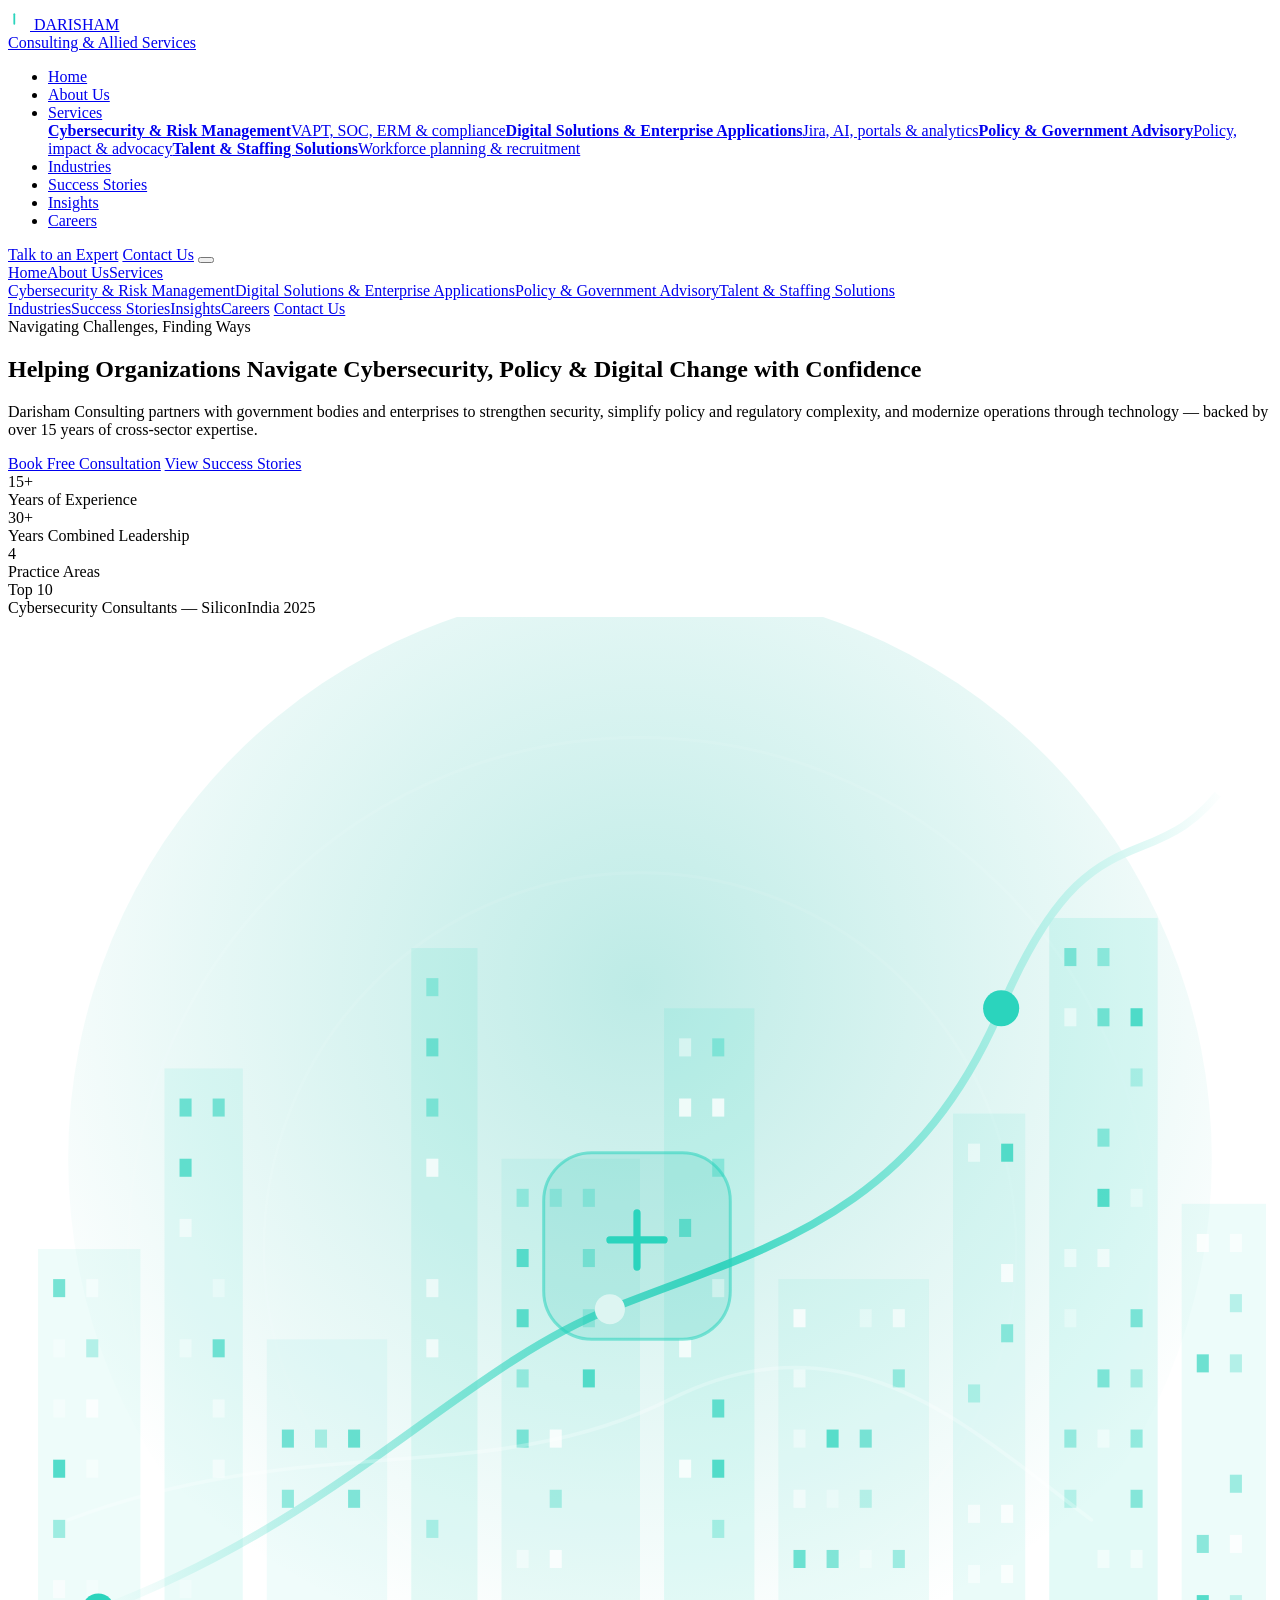
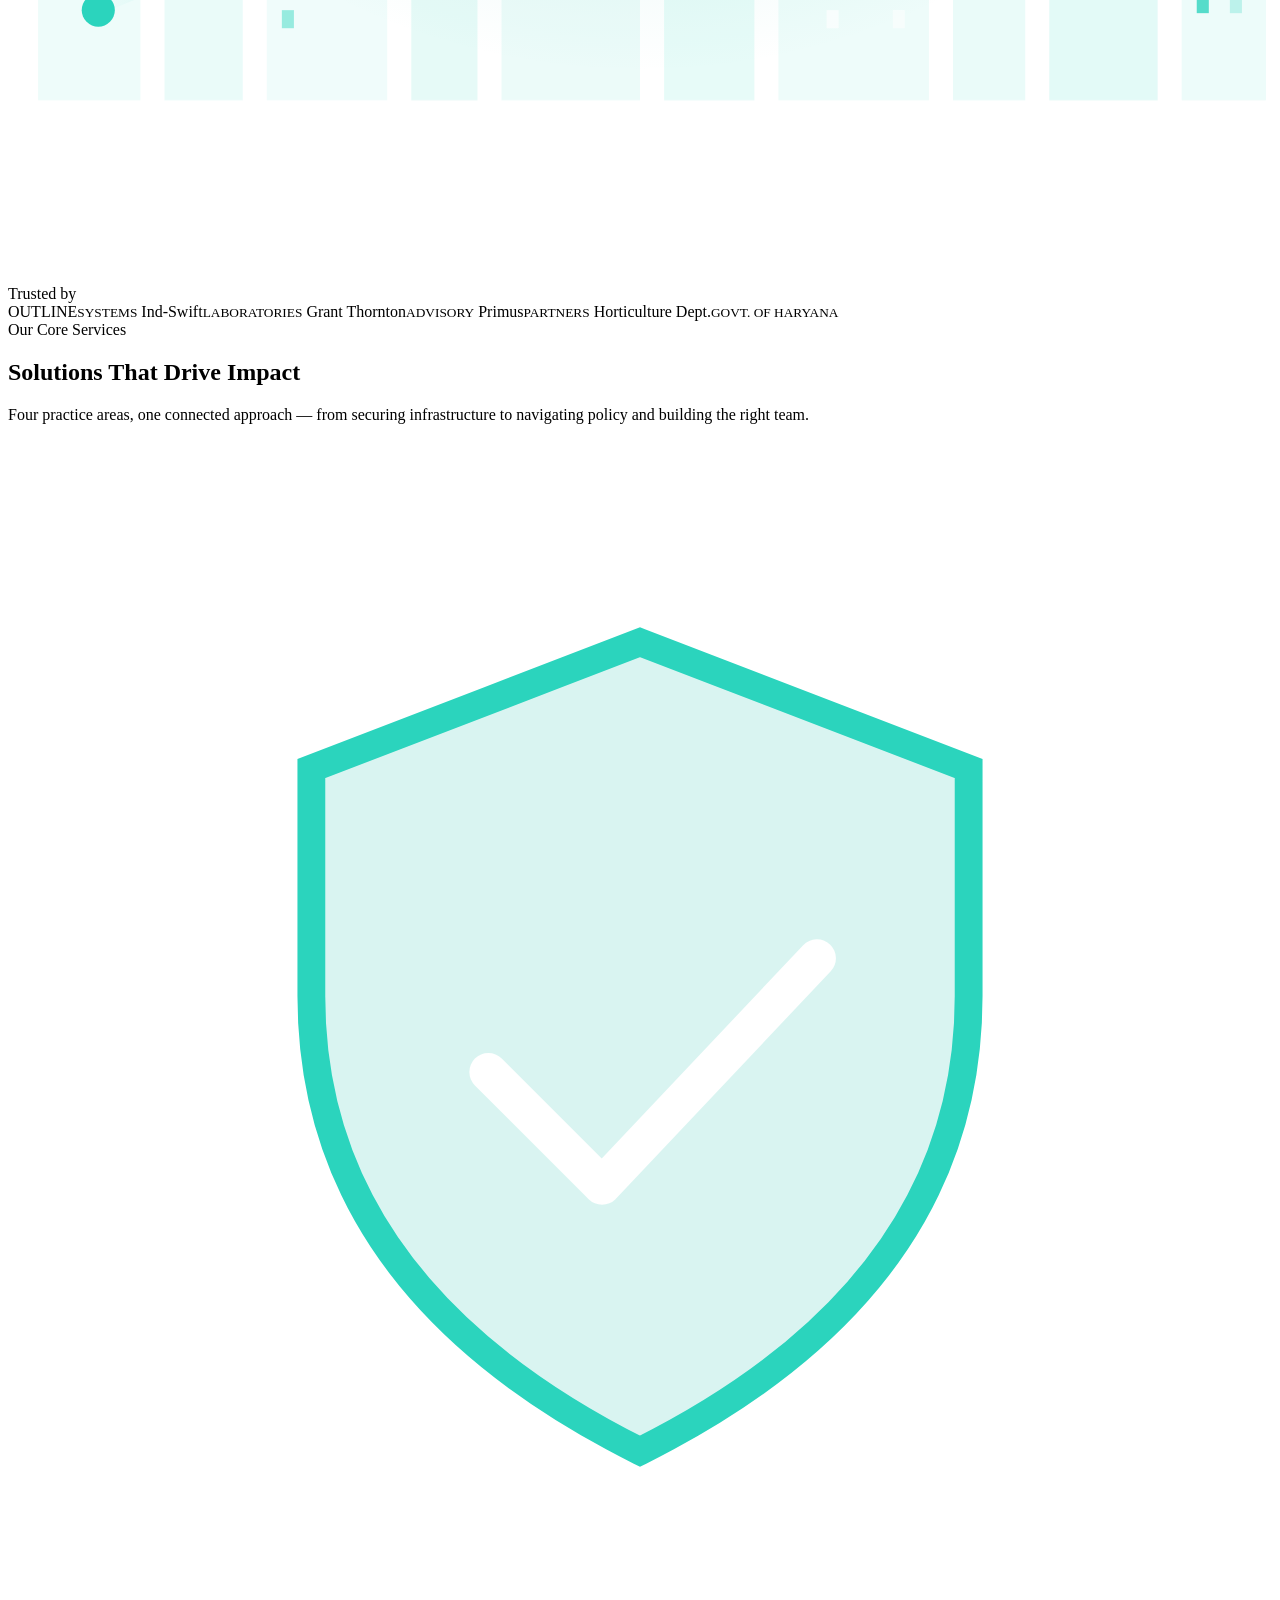
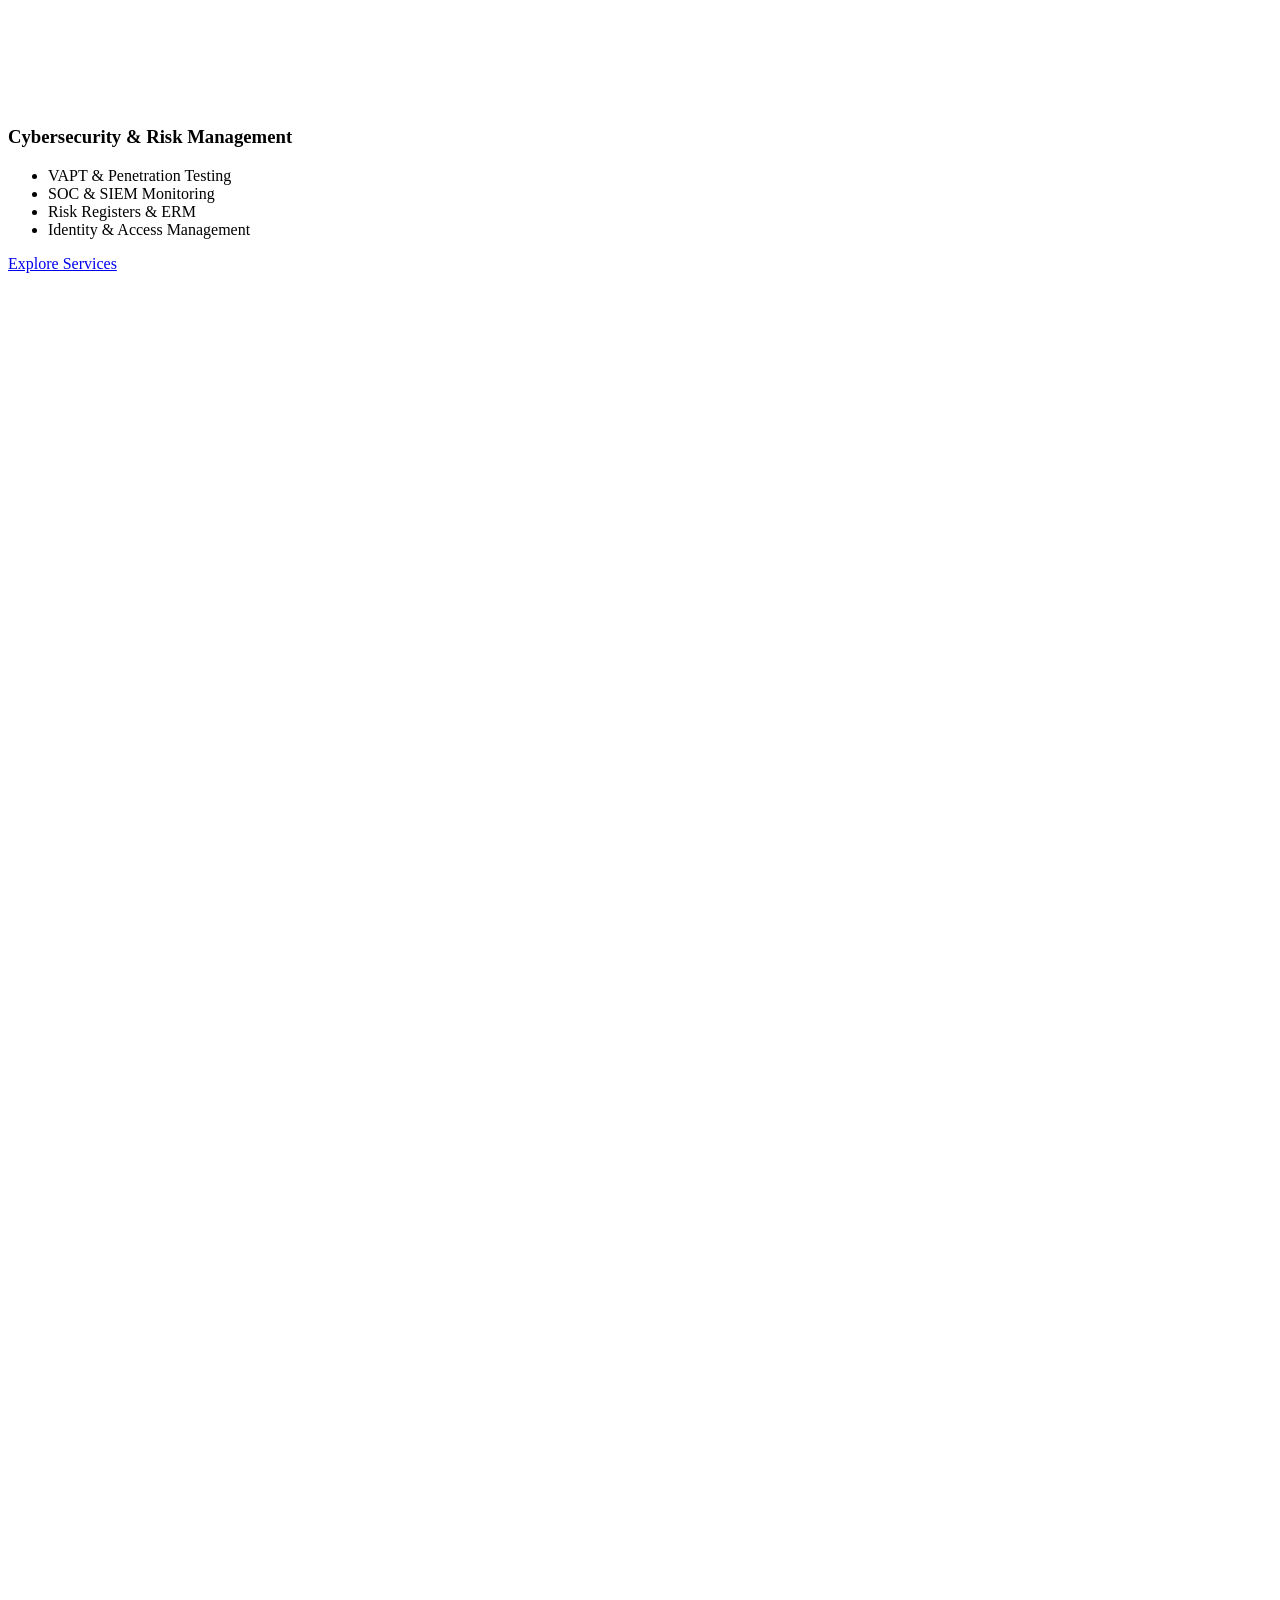
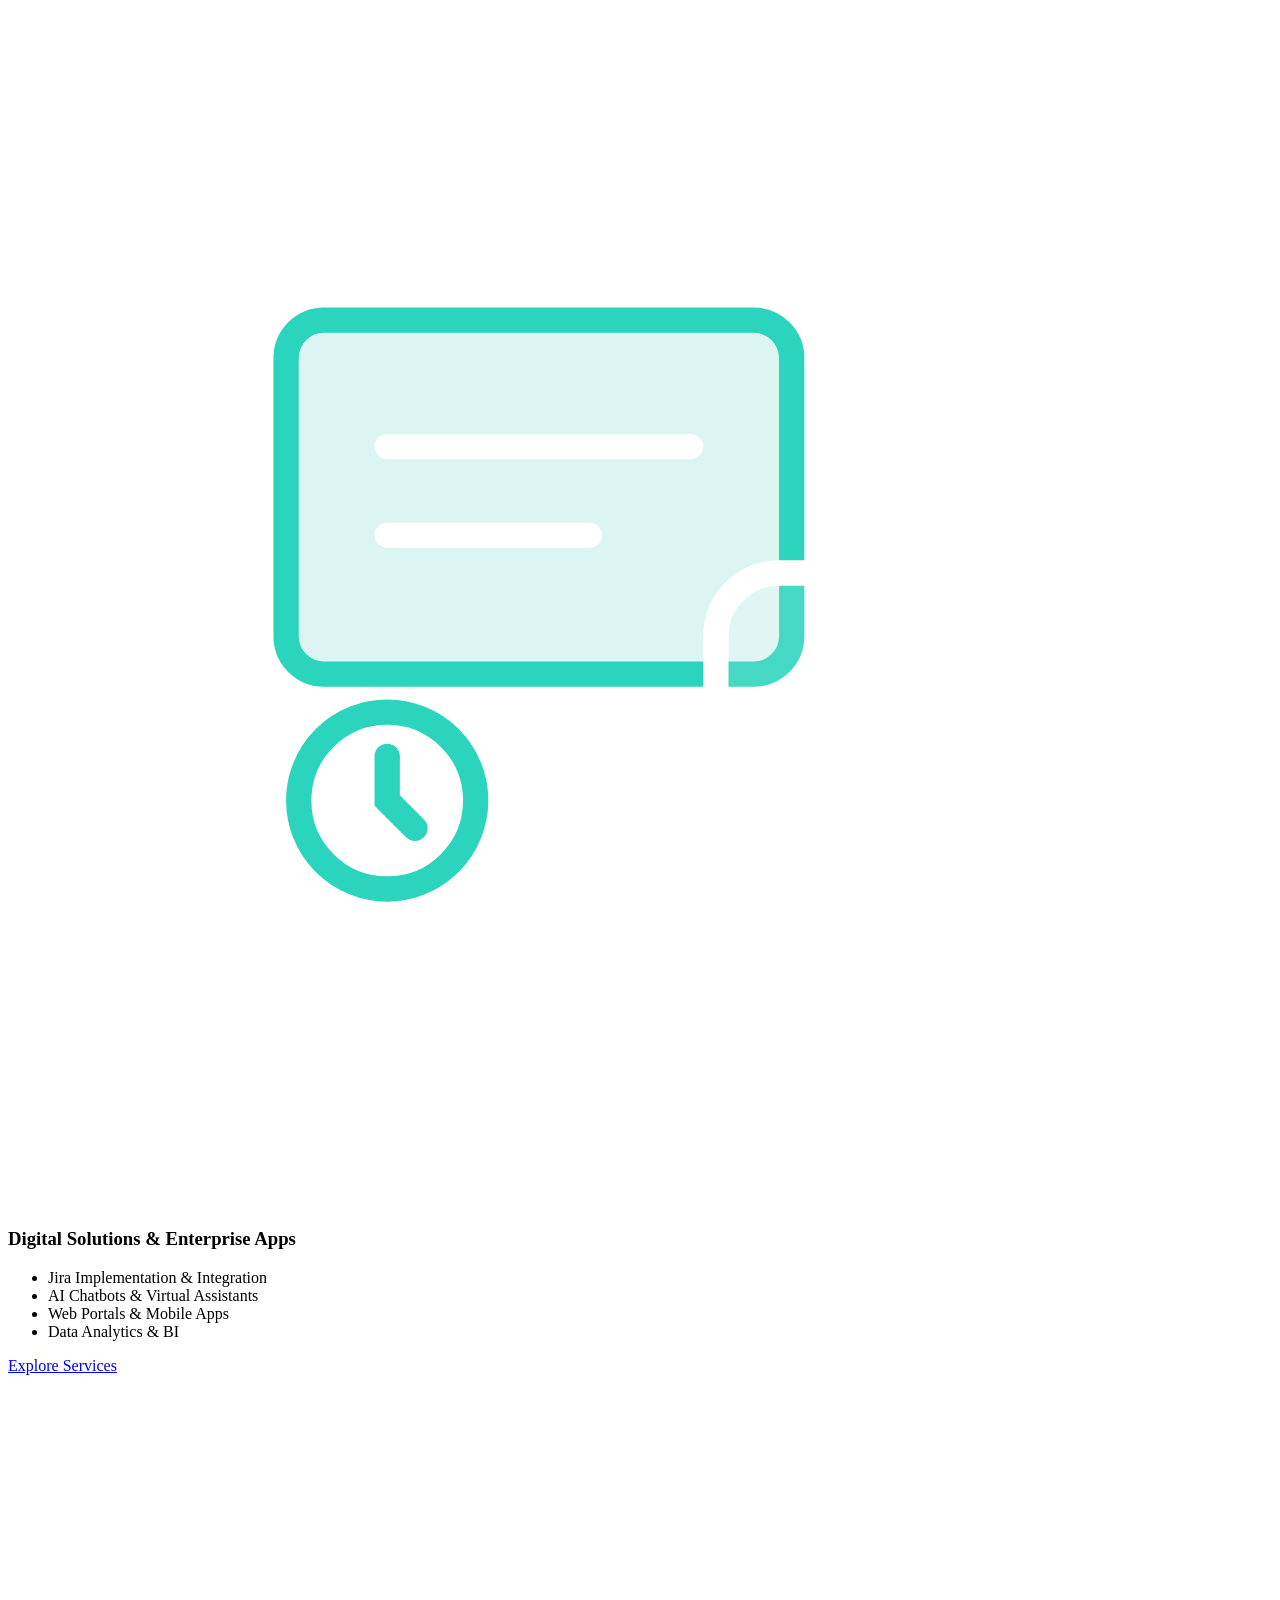
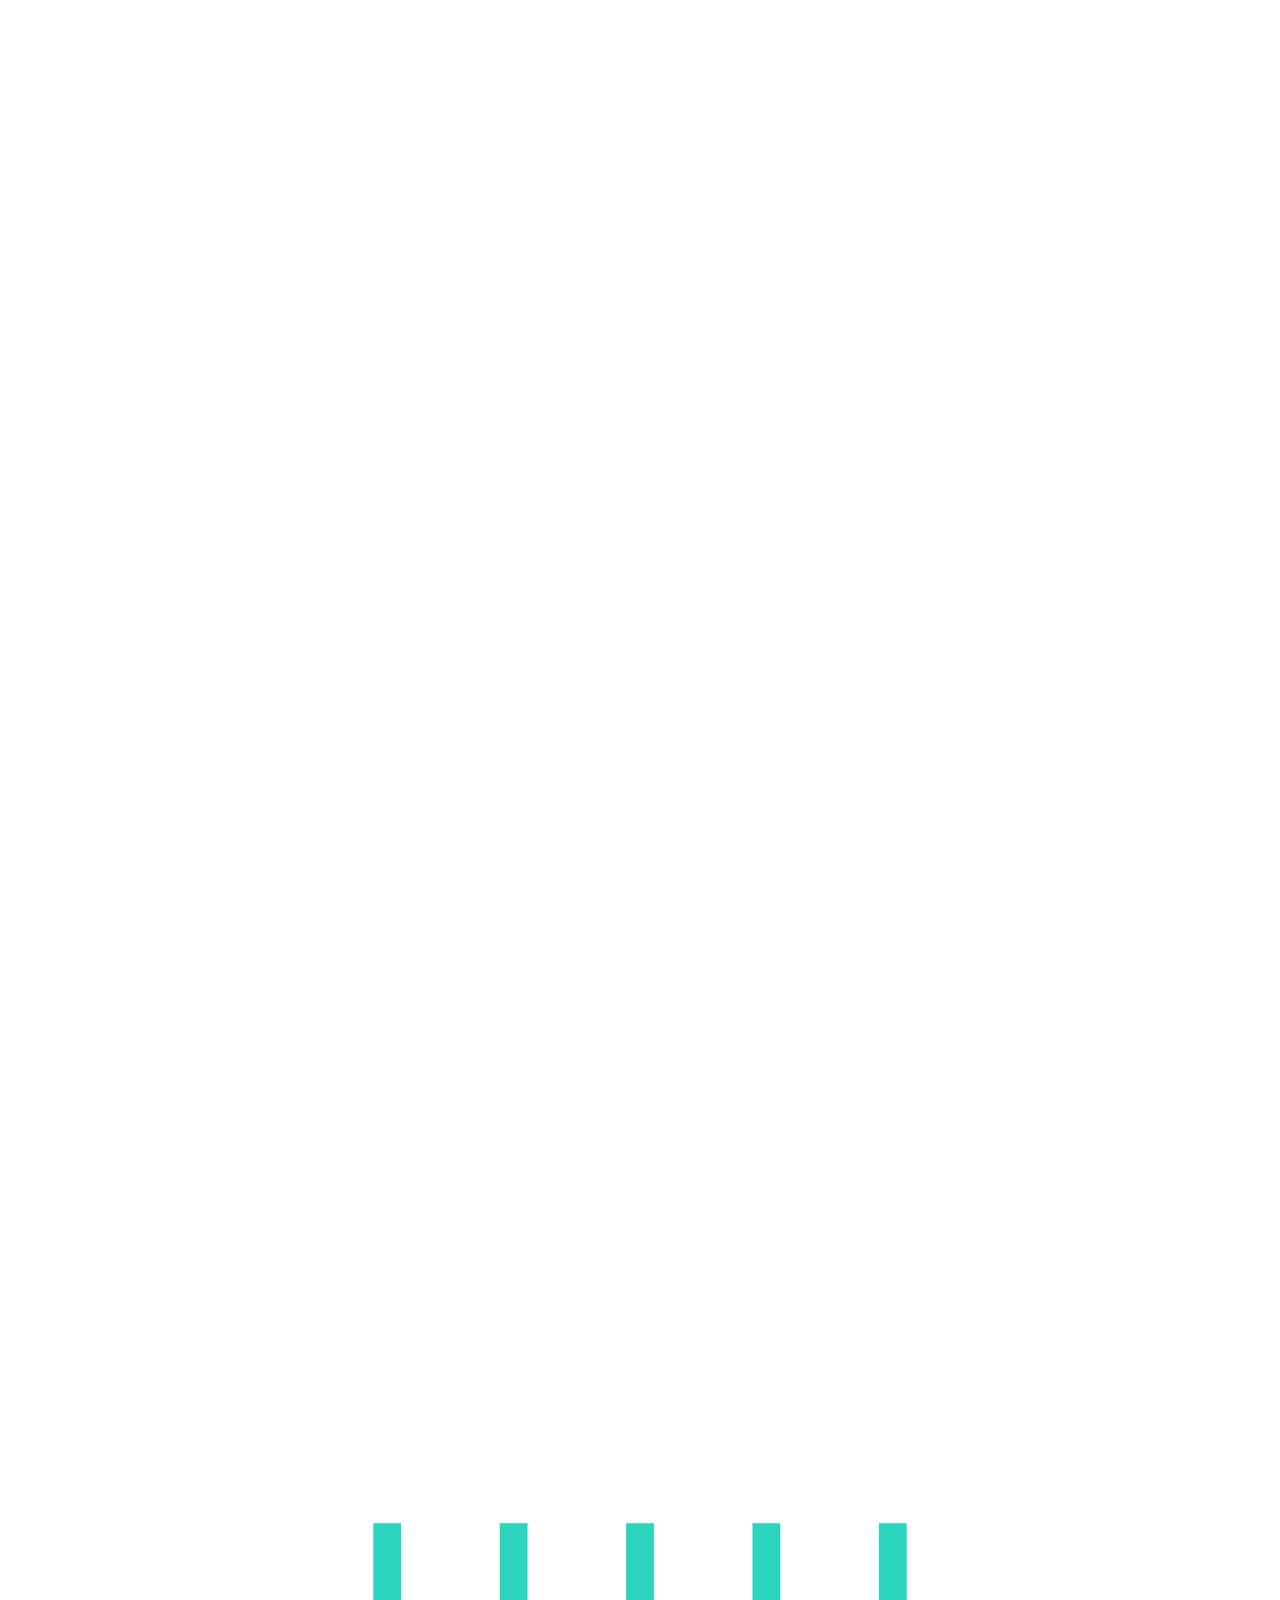
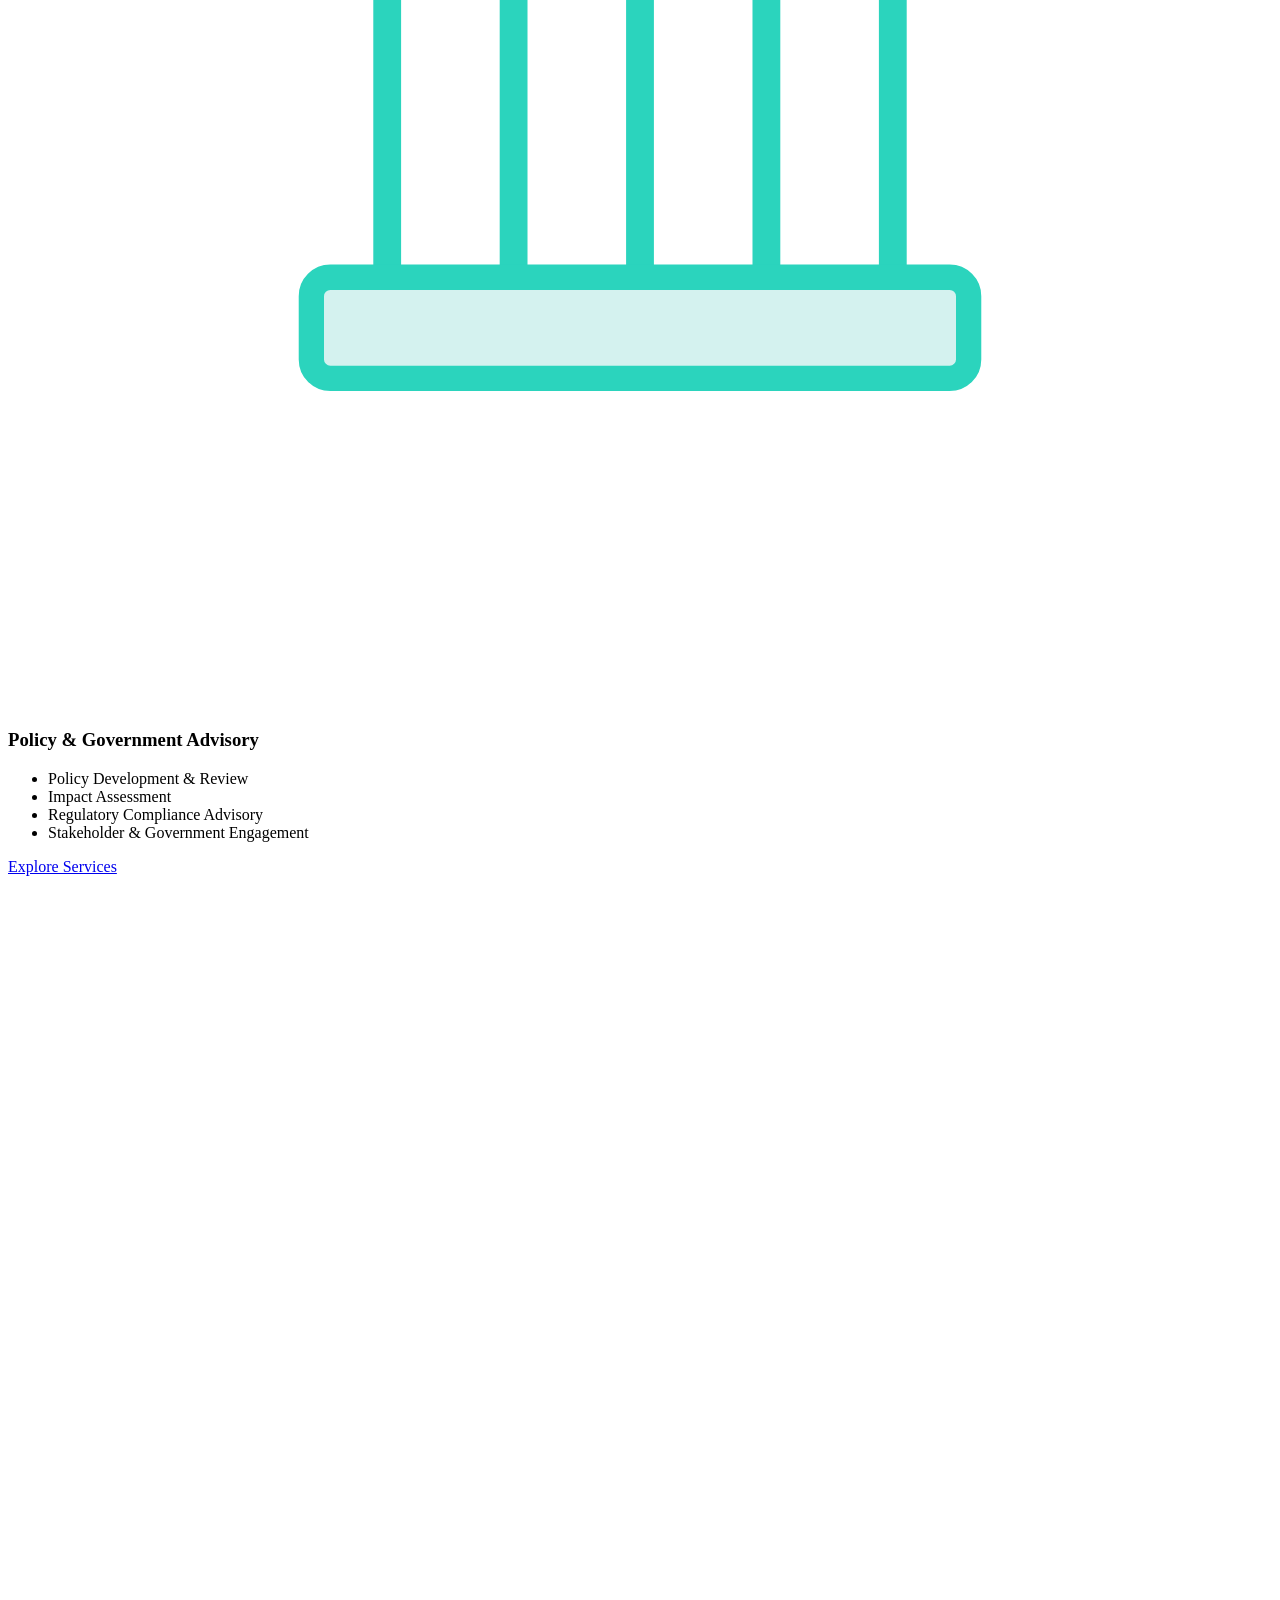
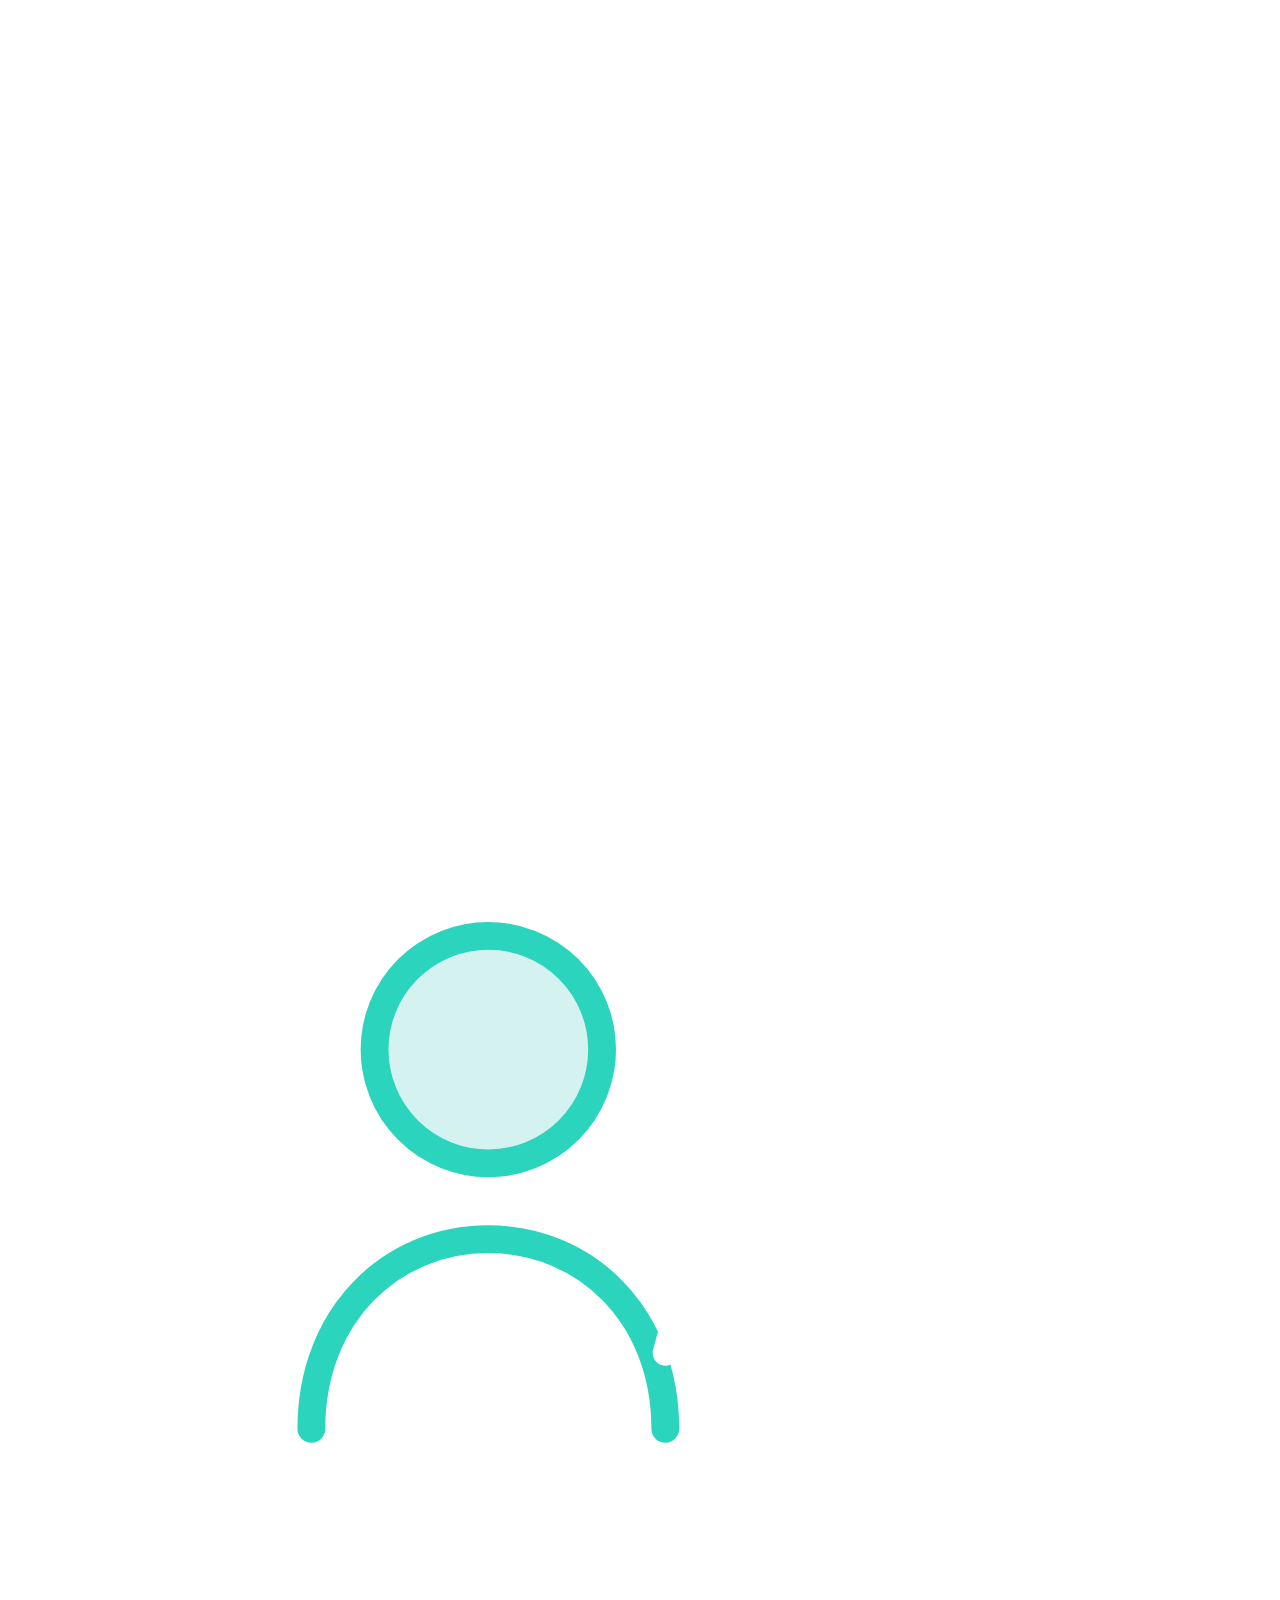
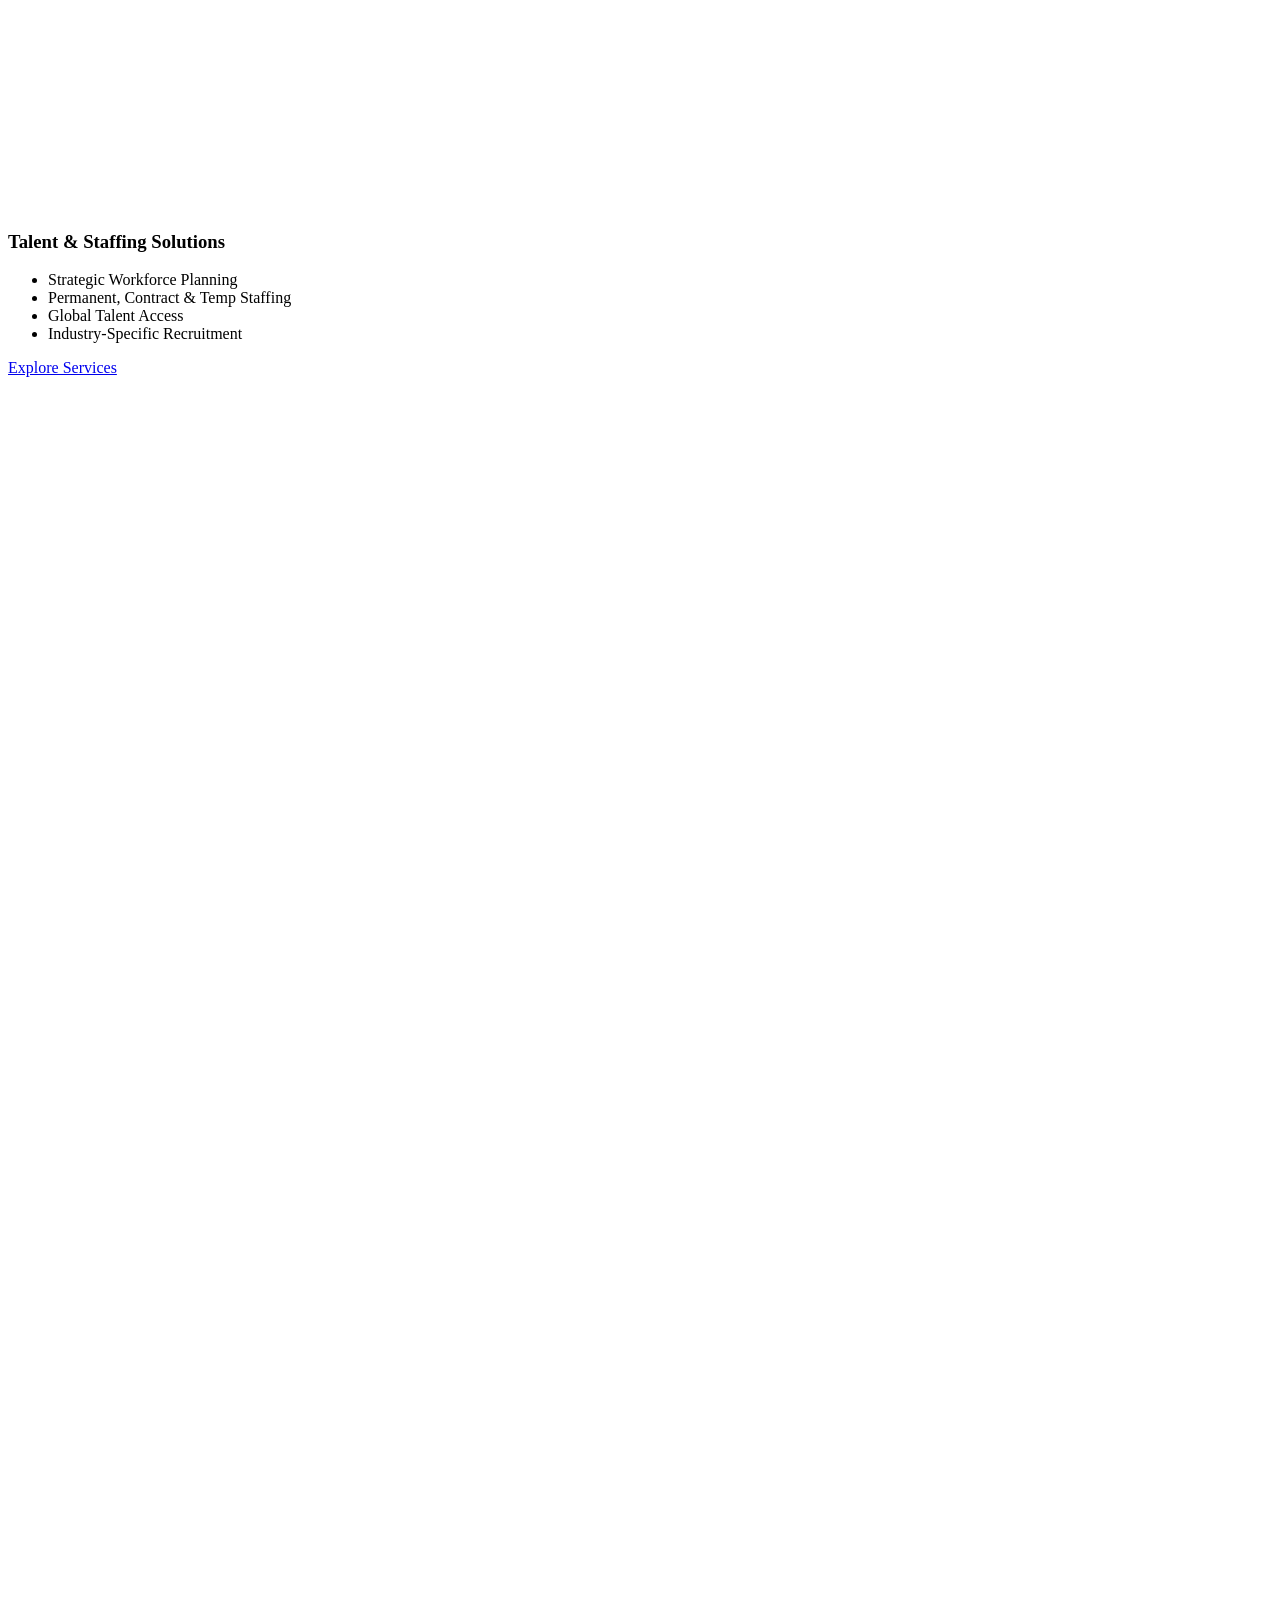
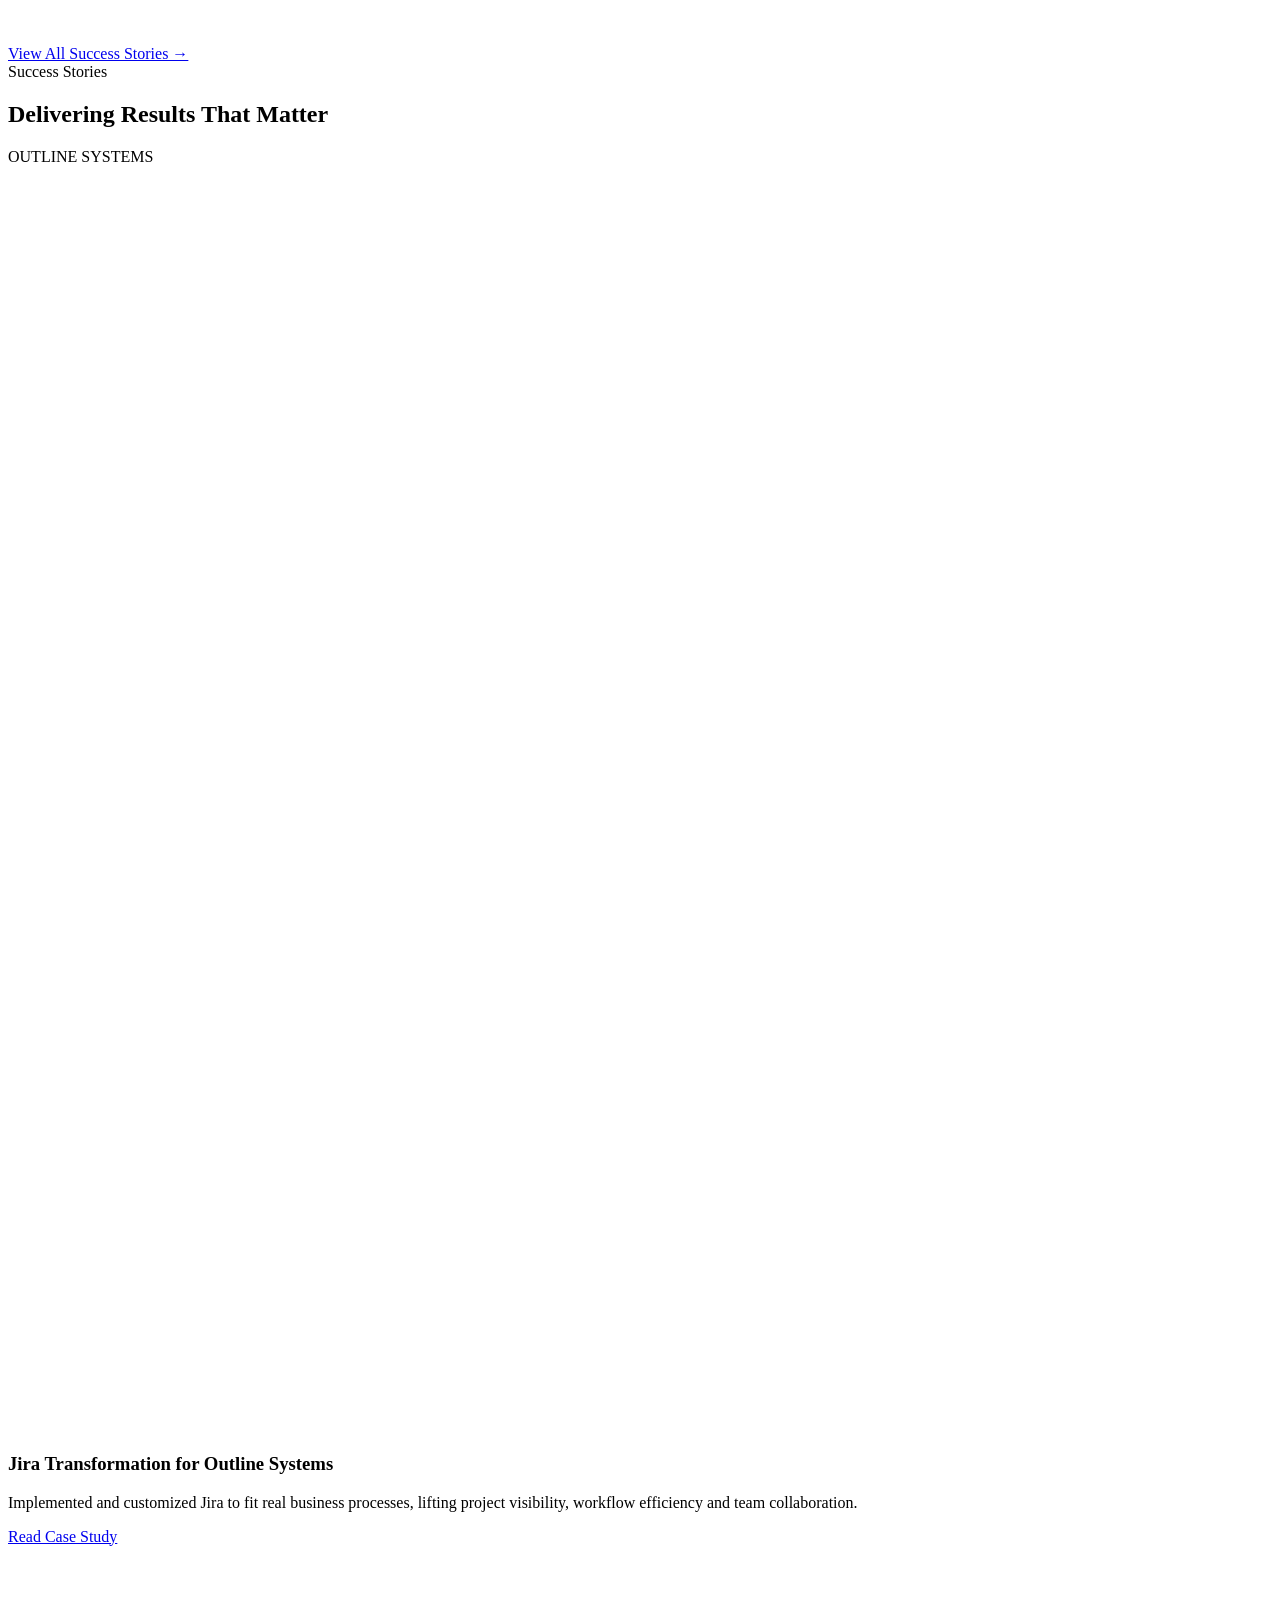
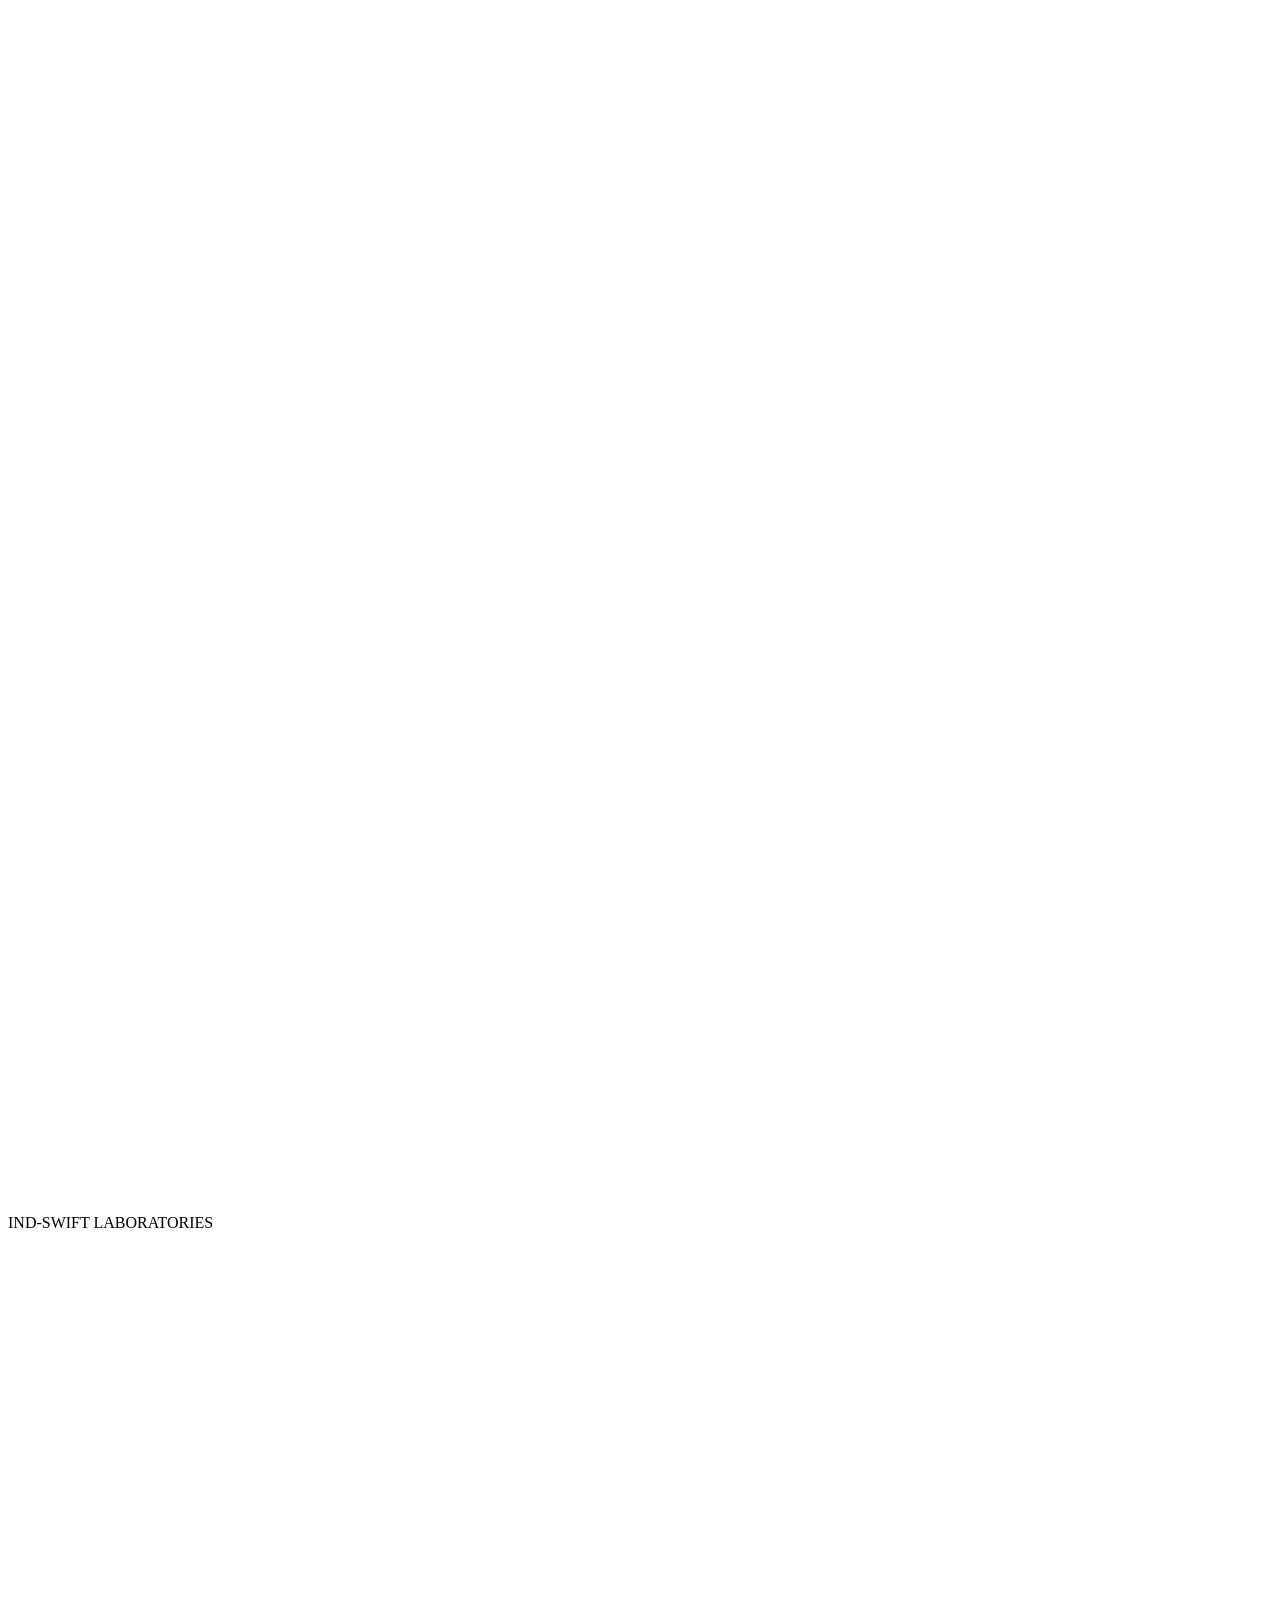
==== index.html @ d040e128 "Add files via upload" ====
<!DOCTYPE html>
<html lang="en">
<head>
<meta charset="UTF-8"/>
<meta name="viewport" content="width=device-width, initial-scale=1.0"/>
<title>Home | Darisham Consulting &amp; Allied Services</title>
<meta name="description" content="Darisham Consulting & Allied Services helps government and enterprise clients with cybersecurity, policy advisory, digital transformation and staffing solutions."/>
<link rel="preconnect" href="https://fonts.googleapis.com">
<link rel="preconnect" href="https://fonts.gstatic.com" crossorigin>
<link href="https://fonts.googleapis.com/css2?family=Space+Grotesk:wght@500;600;700&family=Inter:wght@400;500;600;700&family=IBM+Plex+Mono:wght@400;500&display=swap" rel="stylesheet">
<link rel="stylesheet" href="assets/style.css"/>

</head>
<body>
<header class="site-header">
  <div class="wrap header-row">
    <a href="index.html" class="brand">
      <span class="brand-mark"><svg width="22" height="22" viewBox="0 0 22 22" fill="none"><path d="M2 2h7.5C15 2 19 6.2 19 11s-4 9-9.5 9H2V2z" stroke="#ffffff" stroke-width="1.8"/><path d="M6.3 6.2v9.6" stroke="#2bd4bd" stroke-width="1.8" stroke-linecap="round"/></svg></span>
      <span class="brand-text">
        <span class="brand-name">DARISHAM</span><br/>
        <span class="brand-sub">Consulting &amp; Allied Services</span>
      </span>
    </a>
    <nav class="nav">
      <ul class="nav-list"><li class="active"><a href="index.html" class="nav-link">Home</a></li><li class=""><a href="about.html" class="nav-link">About Us</a></li><li class=""><a href="services.html" class="nav-link">Services<span class="caret"></span></a><div class="dropdown"><a href="services-cybersecurity-risk.html"><strong>Cybersecurity & Risk Management</strong><span>VAPT, SOC, ERM & compliance</span></a><a href="services-digital-solutions.html"><strong>Digital Solutions & Enterprise Applications</strong><span>Jira, AI, portals & analytics</span></a><a href="services-policy-government.html"><strong>Policy & Government Advisory</strong><span>Policy, impact & advocacy</span></a><a href="services-staffing.html"><strong>Talent & Staffing Solutions</strong><span>Workforce planning & recruitment</span></a></div></li><li class=""><a href="industries.html" class="nav-link">Industries</a></li><li class=""><a href="success-stories.html" class="nav-link">Success Stories</a></li><li class=""><a href="insights.html" class="nav-link">Insights</a></li><li class=""><a href="careers.html" class="nav-link">Careers</a></li></ul>
    </nav>
    <div class="header-cta">
      <a href="contact.html" class="btn btn-ghost btn-sm">Talk to an Expert</a>
      <a href="contact.html" class="btn btn-primary btn-sm">Contact Us</a>
      <button class="nav-toggle" aria-label="Open menu"><span></span><span></span><span></span></button>
    </div>
  </div>
</header>
<div class="mobile-nav">
  <a href="index.html">Home</a><a href="about.html">About Us</a><a href="services.html">Services</a><div class="sub"><a href="services-cybersecurity-risk.html">Cybersecurity & Risk Management</a><a href="services-digital-solutions.html">Digital Solutions & Enterprise Applications</a><a href="services-policy-government.html">Policy & Government Advisory</a><a href="services-staffing.html">Talent & Staffing Solutions</a></div><a href="industries.html">Industries</a><a href="success-stories.html">Success Stories</a><a href="insights.html">Insights</a><a href="careers.html">Careers</a>
  <a href="contact.html" class="btn btn-primary">Contact Us</a>
</div>
<section class="hero">
  <div class="wrap">
    <div>
      <div class="eyebrow on-dark">Navigating Challenges, Finding Ways</div>
      <h1>Helping Organizations Navigate <span class="accent">Cybersecurity, Policy &amp; Digital Change</span> with Confidence</h1>
      <p class="lead">Darisham Consulting partners with government bodies and enterprises to strengthen security, simplify policy and regulatory complexity, and modernize operations through technology &mdash; backed by over 15 years of cross-sector expertise.</p>
      <div class="hero-actions">
        <a href="contact.html" class="btn btn-primary">Book Free Consultation</a>
        <a href="success-stories.html" class="btn btn-ghost">View Success Stories</a>
      </div>
      <div class="hero-stats">
        <div class="hero-stat"><div class="num">15<span>+</span></div><div class="label">Years of Experience</div></div>
        <div class="hero-stat"><div class="num">30<span>+</span></div><div class="label">Years Combined Leadership</div></div>
        <div class="hero-stat"><div class="num">4</div><div class="label">Practice Areas</div></div>
        <div class="hero-stat"><div class="num">Top 10</div><div class="label">Cybersecurity Consultants &mdash; SiliconIndia 2025</div></div>
      </div>
    </div>
    <div class="hero-visual">
      <svg class="pathway-svg" viewBox="0 0 420 420" fill="none" xmlns="http://www.w3.org/2000/svg">
  <defs>
    <radialGradient id="heroGlow" cx="50%" cy="35%" r="60%">
      <stop offset="0%" stop-color="#14b8a6" stop-opacity="0.28"/>
      <stop offset="100%" stop-color="#14b8a6" stop-opacity="0"/>
    </radialGradient>
    <linearGradient id="trailGrad" x1="0" y1="0" x2="1" y2="0">
      <stop offset="0%" stop-color="#2bd4bd" stop-opacity="0"/>
      <stop offset="55%" stop-color="#2bd4bd" stop-opacity="0.9"/>
      <stop offset="100%" stop-color="#ffffff" stop-opacity="0.9"/>
    </linearGradient>
  </defs>
  <circle cx="210" cy="180" r="190" fill="url(#heroGlow)"/>
  <circle cx="210" cy="210" r="170" stroke="rgba(255,255,255,0.07)" stroke-width="1"/>
  <circle cx="210" cy="210" r="125" stroke="rgba(255,255,255,0.07)" stroke-width="1"/>
  <g><rect x="10" y="210" width="34" height="150" fill="rgba(43,212,189,0.55)" opacity="0.14"/><rect x="15" y="220" width="4" height="6" fill="#2bd4bd" opacity="0.61"/><rect x="26" y="220" width="4" height="6" fill="#ffffff" opacity="0.45"/><rect x="15" y="240" width="4" height="6" fill="#ffffff" opacity="0.27"/><rect x="26" y="240" width="4" height="6" fill="#2bd4bd" opacity="0.3"/><rect x="15" y="260" width="4" height="6" fill="#ffffff" opacity="0.32"/><rect x="26" y="260" width="4" height="6" fill="#ffffff" opacity="0.77"/><rect x="15" y="280" width="4" height="6" fill="#2bd4bd" opacity="0.79"/><rect x="26" y="280" width="4" height="6" fill="#ffffff" opacity="0.41"/><rect x="15" y="300" width="4" height="6" fill="#2bd4bd" opacity="0.42"/><rect x="15" y="320" width="4" height="6" fill="#ffffff" opacity="0.6"/><rect x="26" y="320" width="4" height="6" fill="#ffffff" opacity="0.28"/><rect x="52" y="150" width="26" height="210" fill="rgba(43,212,189,0.7)" opacity="0.14"/><rect x="57" y="160" width="4" height="6" fill="#2bd4bd" opacity="0.62"/><rect x="68" y="160" width="4" height="6" fill="#2bd4bd" opacity="0.57"/><rect x="57" y="180" width="4" height="6" fill="#2bd4bd" opacity="0.69"/><rect x="57" y="200" width="4" height="6" fill="#ffffff" opacity="0.54"/><rect x="68" y="220" width="4" height="6" fill="#ffffff" opacity="0.31"/><rect x="57" y="240" width="4" height="6" fill="#ffffff" opacity="0.33"/><rect x="68" y="240" width="4" height="6" fill="#2bd4bd" opacity="0.62"/><rect x="68" y="260" width="4" height="6" fill="#ffffff" opacity="0.42"/><rect x="68" y="280" width="4" height="6" fill="#ffffff" opacity="0.5"/><rect x="57" y="320" width="4" height="6" fill="#ffffff" opacity="0.28"/><rect x="86" y="240" width="40" height="120" fill="rgba(43,212,189,0.5)" opacity="0.14"/><rect x="91" y="270" width="4" height="6" fill="#2bd4bd" opacity="0.62"/><rect x="102" y="270" width="4" height="6" fill="#2bd4bd" opacity="0.34"/><rect x="113" y="270" width="4" height="6" fill="#2bd4bd" opacity="0.67"/><rect x="91" y="290" width="4" height="6" fill="#2bd4bd" opacity="0.47"/><rect x="113" y="290" width="4" height="6" fill="#2bd4bd" opacity="0.55"/><rect x="91" y="330" width="4" height="6" fill="#2bd4bd" opacity="0.45"/><rect x="134" y="110" width="22" height="250" fill="rgba(43,212,189,0.85)" opacity="0.14"/><rect x="139" y="120" width="4" height="6" fill="#2bd4bd" opacity="0.38"/><rect x="139" y="140" width="4" height="6" fill="#2bd4bd" opacity="0.57"/><rect x="139" y="160" width="4" height="6" fill="#2bd4bd" opacity="0.48"/><rect x="139" y="180" width="4" height="6" fill="#ffffff" opacity="0.77"/><rect x="139" y="220" width="4" height="6" fill="#ffffff" opacity="0.62"/><rect x="139" y="240" width="4" height="6" fill="#ffffff" opacity="0.68"/><rect x="139" y="300" width="4" height="6" fill="#2bd4bd" opacity="0.31"/><rect x="164" y="180" width="46" height="180" fill="rgba(43,212,189,0.65)" opacity="0.14"/><rect x="169" y="190" width="4" height="6" fill="#2bd4bd" opacity="0.36"/><rect x="180" y="190" width="4" height="6" fill="#2bd4bd" opacity="0.28"/><rect x="191" y="190" width="4" height="6" fill="#2bd4bd" opacity="0.31"/><rect x="169" y="210" width="4" height="6" fill="#2bd4bd" opacity="0.73"/><rect x="191" y="210" width="4" height="6" fill="#2bd4bd" opacity="0.44"/><rect x="169" y="230" width="4" height="6" fill="#2bd4bd" opacity="0.72"/><rect x="191" y="230" width="4" height="6" fill="#2bd4bd" opacity="0.3"/><rect x="169" y="250" width="4" height="6" fill="#2bd4bd" opacity="0.4"/><rect x="191" y="250" width="4" height="6" fill="#2bd4bd" opacity="0.77"/><rect x="169" y="270" width="4" height="6" fill="#2bd4bd" opacity="0.55"/><rect x="180" y="270" width="4" height="6" fill="#ffffff" opacity="0.79"/><rect x="180" y="290" width="4" height="6" fill="#2bd4bd" opacity="0.34"/><rect x="169" y="310" width="4" height="6" fill="#ffffff" opacity="0.43"/><rect x="180" y="310" width="4" height="6" fill="#ffffff" opacity="0.79"/><rect x="218" y="130" width="30" height="230" fill="rgba(43,212,189,0.78)" opacity="0.14"/><rect x="223" y="140" width="4" height="6" fill="#ffffff" opacity="0.45"/><rect x="234" y="140" width="4" height="6" fill="#2bd4bd" opacity="0.4"/><rect x="223" y="160" width="4" height="6" fill="#ffffff" opacity="0.78"/><rect x="234" y="160" width="4" height="6" fill="#ffffff" opacity="0.79"/><rect x="234" y="180" width="4" height="6" fill="#2bd4bd" opacity="0.37"/><rect x="223" y="200" width="4" height="6" fill="#2bd4bd" opacity="0.59"/><rect x="234" y="220" width="4" height="6" fill="#ffffff" opacity="0.69"/><rect x="223" y="240" width="4" height="6" fill="#ffffff" opacity="0.75"/><rect x="234" y="260" width="4" height="6" fill="#2bd4bd" opacity="0.68"/><rect x="223" y="280" width="4" height="6" fill="#ffffff" opacity="0.78"/><rect x="234" y="280" width="4" height="6" fill="#2bd4bd" opacity="0.77"/><rect x="234" y="300" width="4" height="6" fill="#2bd4bd" opacity="0.33"/><rect x="256" y="220" width="50" height="140" fill="rgba(43,212,189,0.55)" opacity="0.14"/><rect x="261" y="230" width="4" height="6" fill="#ffffff" opacity="0.79"/><rect x="283" y="230" width="4" height="6" fill="#ffffff" opacity="0.32"/><rect x="294" y="230" width="4" height="6" fill="#ffffff" opacity="0.61"/><rect x="261" y="250" width="4" height="6" fill="#ffffff" opacity="0.49"/><rect x="294" y="250" width="4" height="6" fill="#2bd4bd" opacity="0.41"/><rect x="261" y="270" width="4" height="6" fill="#ffffff" opacity="0.39"/><rect x="272" y="270" width="4" height="6" fill="#2bd4bd" opacity="0.75"/><rect x="283" y="270" width="4" height="6" fill="#2bd4bd" opacity="0.57"/><rect x="261" y="290" width="4" height="6" fill="#ffffff" opacity="0.53"/><rect x="272" y="290" width="4" height="6" fill="#ffffff" opacity="0.26"/><rect x="283" y="290" width="4" height="6" fill="#2bd4bd" opacity="0.25"/><rect x="261" y="310" width="4" height="6" fill="#2bd4bd" opacity="0.65"/><rect x="272" y="310" width="4" height="6" fill="#2bd4bd" opacity="0.54"/><rect x="283" y="310" width="4" height="6" fill="#ffffff" opacity="0.31"/><rect x="294" y="310" width="4" height="6" fill="#2bd4bd" opacity="0.4"/><rect x="272" y="330" width="4" height="6" fill="#ffffff" opacity="0.67"/><rect x="294" y="330" width="4" height="6" fill="#ffffff" opacity="0.53"/><rect x="314" y="165" width="24" height="195" fill="rgba(43,212,189,0.7)" opacity="0.14"/><rect x="319" y="175" width="4" height="6" fill="#ffffff" opacity="0.5"/><rect x="330" y="175" width="4" height="6" fill="#2bd4bd" opacity="0.77"/><rect x="330" y="215" width="4" height="6" fill="#ffffff" opacity="0.77"/><rect x="330" y="235" width="4" height="6" fill="#2bd4bd" opacity="0.49"/><rect x="319" y="255" width="4" height="6" fill="#2bd4bd" opacity="0.29"/><rect x="319" y="295" width="4" height="6" fill="#ffffff" opacity="0.61"/><rect x="330" y="295" width="4" height="6" fill="#ffffff" opacity="0.78"/><rect x="319" y="315" width="4" height="6" fill="#ffffff" opacity="0.47"/><rect x="330" y="315" width="4" height="6" fill="#ffffff" opacity="0.71"/><rect x="346" y="100" width="36" height="260" fill="rgba(43,212,189,0.92)" opacity="0.14"/><rect x="351" y="110" width="4" height="6" fill="#2bd4bd" opacity="0.53"/><rect x="362" y="110" width="4" height="6" fill="#2bd4bd" opacity="0.43"/><rect x="351" y="130" width="4" height="6" fill="#ffffff" opacity="0.49"/><rect x="362" y="130" width="4" height="6" fill="#2bd4bd" opacity="0.59"/><rect x="373" y="130" width="4" height="6" fill="#2bd4bd" opacity="0.79"/><rect x="373" y="150" width="4" height="6" fill="#2bd4bd" opacity="0.27"/><rect x="362" y="170" width="4" height="6" fill="#2bd4bd" opacity="0.48"/><rect x="362" y="190" width="4" height="6" fill="#2bd4bd" opacity="0.76"/><rect x="373" y="190" width="4" height="6" fill="#ffffff" opacity="0.3"/><rect x="351" y="210" width="4" height="6" fill="#ffffff" opacity="0.48"/><rect x="362" y="210" width="4" height="6" fill="#ffffff" opacity="0.6"/><rect x="351" y="230" width="4" height="6" fill="#ffffff" opacity="0.29"/><rect x="373" y="230" width="4" height="6" fill="#2bd4bd" opacity="0.55"/><rect x="362" y="250" width="4" height="6" fill="#2bd4bd" opacity="0.54"/><rect x="373" y="250" width="4" height="6" fill="#2bd4bd" opacity="0.34"/><rect x="351" y="270" width="4" height="6" fill="#2bd4bd" opacity="0.42"/><rect x="362" y="270" width="4" height="6" fill="#ffffff" opacity="0.41"/><rect x="373" y="270" width="4" height="6" fill="#2bd4bd" opacity="0.44"/><rect x="351" y="290" width="4" height="6" fill="#2bd4bd" opacity="0.26"/><rect x="373" y="290" width="4" height="6" fill="#2bd4bd" opacity="0.51"/><rect x="362" y="310" width="4" height="6" fill="#ffffff" opacity="0.49"/><rect x="373" y="310" width="4" height="6" fill="#ffffff" opacity="0.47"/><rect x="390" y="195" width="28" height="165" fill="rgba(43,212,189,0.6)" opacity="0.14"/><rect x="395" y="205" width="4" height="6" fill="#ffffff" opacity="0.79"/><rect x="406" y="205" width="4" height="6" fill="#ffffff" opacity="0.64"/><rect x="406" y="225" width="4" height="6" fill="#2bd4bd" opacity="0.28"/><rect x="395" y="245" width="4" height="6" fill="#2bd4bd" opacity="0.66"/><rect x="406" y="245" width="4" height="6" fill="#2bd4bd" opacity="0.3"/><rect x="406" y="285" width="4" height="6" fill="#2bd4bd" opacity="0.41"/><rect x="395" y="305" width="4" height="6" fill="#2bd4bd" opacity="0.5"/><rect x="406" y="305" width="4" height="6" fill="#ffffff" opacity="0.78"/><rect x="395" y="325" width="4" height="6" fill="#2bd4bd" opacity="0.78"/><rect x="406" y="325" width="4" height="6" fill="#2bd4bd" opacity="0.25"/></g>
  <path d="M0 360h420" stroke="rgba(255,255,255,0.08)"/>
  <path d="M30 330 C 110 300, 150 250, 200 230 S 300 200, 330 130 S 380 90, 405 55" stroke="url(#trailGrad)" stroke-width="2.6" stroke-linecap="round" fill="none"/>
  <path d="M20 300 C 100 270, 160 290, 220 260 S 320 270, 360 300" stroke="#ffffff" stroke-width="1.2" stroke-linecap="round" fill="none" opacity="0.25"/>
  <circle cx="30" cy="330" r="5.5" fill="#2bd4bd"/>
  <circle cx="200" cy="230" r="5" fill="#ffffff"/>
  <circle cx="330" cy="130" r="6" fill="#2bd4bd"/>
  <circle cx="405" cy="55" r="5" fill="#ffffff"/>
  <rect x="178" y="178" width="62" height="62" rx="16" fill="rgba(20,184,166,0.14)" stroke="rgba(43,212,189,0.55)"/>
  <path d="M209 198v18M200 207h18" stroke="#2bd4bd" stroke-width="2.4" stroke-linecap="round"/>
</svg>
    </div>
  </div>
</section>
<div class="trust">
  <div class="wrap">
    <span class="trust-label">Trusted by</span>
    <div class="trust-logos">
      <span class="logo-chip">OUTLINE<small>SYSTEMS</small></span>
      <span class="logo-chip">Ind-Swift<small>LABORATORIES</small></span>
      <span class="logo-chip">Grant Thornton<small>ADVISORY</small></span>
      <span class="logo-chip">Primus<small>PARTNERS</small></span>
      <span class="logo-chip">Horticulture Dept.<small>GOVT. OF HARYANA</small></span>
    </div>
  </div>
</div><section class="section">
  <div class="wrap">
    <div class="section-head reveal">
      <div class="eyebrow">Our Core Services</div>
      <h2>Solutions That Drive Impact</h2>
      <p>Four practice areas, one connected approach &mdash; from securing infrastructure to navigating policy and building the right team.</p>
    </div>
    <div class="svc-grid">
      <div class="svc-card reveal">
        <div class="card-visual cv-cyber"><svg viewBox="0 0 100 100" fill="none" xmlns="http://www.w3.org/2000/svg">
      <circle cx="50" cy="50" r="42" stroke="rgba(255,255,255,0.15)"/>
      <path d="M50 16l26 10v18c0 18-12 29-26 36-14-7-26-18-26-36V26l26-10z" fill="rgba(20,184,166,0.16)" stroke="#2bd4bd" stroke-width="2.2"/>
      <path d="M38 50l9 9 17-18" stroke="#ffffff" stroke-width="3" stroke-linecap="round" stroke-linejoin="round"/>
    </svg></div>
        <div class="card-body">
        <h3>Cybersecurity &amp; Risk Management</h3>
        <ul>
          <li>VAPT &amp; Penetration Testing</li>
          <li>SOC &amp; SIEM Monitoring</li>
          <li>Risk Registers &amp; ERM</li>
          <li>Identity &amp; Access Management</li>
        </ul>
        <a href="services-cybersecurity-risk.html" class="svc-link">Explore Services <svg viewBox="0 0 24 24" fill="none" stroke-width="2.4" stroke-linecap="round" stroke-linejoin="round"><line x1="4" y1="12" x2="20" y2="12"/><polyline points="13 5 20 12 13 19"/></svg></a>
        </div>
      </div>
      <div class="svc-card reveal">
        <div class="card-visual cv-digital"><svg viewBox="0 0 100 100" fill="none" xmlns="http://www.w3.org/2000/svg">
      <circle cx="50" cy="50" r="42" stroke="rgba(255,255,255,0.15)"/>
      <rect x="22" y="30" width="40" height="28" rx="3" fill="rgba(20,184,166,0.14)" stroke="#2bd4bd" stroke-width="2"/>
      <path d="M30 40h24M30 47h16" stroke="#ffffff" stroke-width="2" stroke-linecap="round"/>
      <rect x="56" y="50" width="22" height="22" rx="5" fill="rgba(255,255,255,0.12)" stroke="#ffffff" stroke-width="2"/>
      <circle cx="63" cy="59" r="1.6" fill="#ffffff"/><circle cx="71" cy="59" r="1.6" fill="#ffffff"/>
      <path d="M64 65h6" stroke="#ffffff" stroke-width="2" stroke-linecap="round"/>
      <circle cx="30" cy="68" r="7" fill="none" stroke="#2bd4bd" stroke-width="2"/>
      <path d="M30 64.5v3.5l2.2 2.2" stroke="#2bd4bd" stroke-width="2" stroke-linecap="round"/>
    </svg></div>
        <div class="card-body">
        <h3>Digital Solutions &amp; Enterprise Apps</h3>
        <ul>
          <li>Jira Implementation &amp; Integration</li>
          <li>AI Chatbots &amp; Virtual Assistants</li>
          <li>Web Portals &amp; Mobile Apps</li>
          <li>Data Analytics &amp; BI</li>
        </ul>
        <a href="services-digital-solutions.html" class="svc-link">Explore Services <svg viewBox="0 0 24 24" fill="none" stroke-width="2.4" stroke-linecap="round" stroke-linejoin="round"><line x1="4" y1="12" x2="20" y2="12"/><polyline points="13 5 20 12 13 19"/></svg></a>
        </div>
      </div>
      <div class="svc-card reveal">
        <div class="card-visual cv-policy"><svg viewBox="0 0 100 100" fill="none" xmlns="http://www.w3.org/2000/svg">
      <circle cx="50" cy="50" r="42" stroke="rgba(255,255,255,0.15)"/>
      <path d="M50 20l24 14H26l24-14z" fill="rgba(255,255,255,0.14)" stroke="#ffffff" stroke-width="2" stroke-linejoin="round"/>
      <path d="M30 38v28M40 38v28M50 38v28M60 38v28M70 38v28" stroke="#2bd4bd" stroke-width="2.2"/>
      <rect x="24" y="66" width="52" height="8" rx="1.5" fill="rgba(20,184,166,0.18)" stroke="#2bd4bd" stroke-width="2"/>
    </svg></div>
        <div class="card-body">
        <h3>Policy &amp; Government Advisory</h3>
        <ul>
          <li>Policy Development &amp; Review</li>
          <li>Impact Assessment</li>
          <li>Regulatory Compliance Advisory</li>
          <li>Stakeholder &amp; Government Engagement</li>
        </ul>
        <a href="services-policy-government.html" class="svc-link">Explore Services <svg viewBox="0 0 24 24" fill="none" stroke-width="2.4" stroke-linecap="round" stroke-linejoin="round"><line x1="4" y1="12" x2="20" y2="12"/><polyline points="13 5 20 12 13 19"/></svg></a>
        </div>
      </div>
      <div class="svc-card reveal">
        <div class="card-visual cv-staff"><svg viewBox="0 0 100 100" fill="none" xmlns="http://www.w3.org/2000/svg">
      <circle cx="50" cy="50" r="42" stroke="rgba(255,255,255,0.15)"/>
      <circle cx="38" cy="40" r="9" fill="rgba(20,184,166,0.18)" stroke="#2bd4bd" stroke-width="2.2"/>
      <path d="M24 70c0-9 6.3-15 14-15s14 6 14 15" stroke="#2bd4bd" stroke-width="2.2" fill="none" stroke-linecap="round"/>
      <circle cx="64" cy="36" r="7" fill="rgba(255,255,255,0.14)" stroke="#ffffff" stroke-width="2"/>
      <path d="M52 64c1.6-6.6 6.7-11 12-11s10.4 4.4 12 11" stroke="#ffffff" stroke-width="2" fill="none" stroke-linecap="round"/>
    </svg></div>
        <div class="card-body">
        <h3>Talent &amp; Staffing Solutions</h3>
        <ul>
          <li>Strategic Workforce Planning</li>
          <li>Permanent, Contract &amp; Temp Staffing</li>
          <li>Global Talent Access</li>
          <li>Industry-Specific Recruitment</li>
        </ul>
        <a href="services-staffing.html" class="svc-link">Explore Services <svg viewBox="0 0 24 24" fill="none" stroke-width="2.4" stroke-linecap="round" stroke-linejoin="round"><line x1="4" y1="12" x2="20" y2="12"/><polyline points="13 5 20 12 13 19"/></svg></a>
        </div>
      </div>
    </div>
  </div>
</section><section class="section soft">
  <div class="wrap">
    <div class="section-foot-link reveal"><a href="success-stories.html">View All Success Stories &rarr;</a></div>
    <div class="section-head reveal">
      <div class="eyebrow">Success Stories</div>
      <h2>Delivering Results That Matter</h2>
    </div>
    <div class="case-grid">
      <div class="case-card reveal">
        <div class="case-banner"><span class="tag">OUTLINE SYSTEMS</span><span class="banner-icon"><svg viewBox="0 0 24 24" fill="none" stroke-width="1.8" stroke-linecap="round" stroke-linejoin="round"><circle cx="12" cy="12" r="9"/><path d="M14.5 9.5L12 14l-2.5.5L12 10l2.5-.5z"/></svg></span></div>
        <div class="case-body">
          <h3>Jira Transformation for Outline Systems</h3>
          <p>Implemented and customized Jira to fit real business processes, lifting project visibility, workflow efficiency and team collaboration.</p>
          <a href="success-stories.html" class="case-link">Read Case Study <svg viewBox="0 0 24 24" fill="none" stroke-width="2.4" stroke-linecap="round" stroke-linejoin="round"><line x1="4" y1="12" x2="20" y2="12"/><polyline points="13 5 20 12 13 19"/></svg></a>
        </div>
      </div>
      <div class="case-card reveal">
        <div class="case-banner"><span class="tag">IND-SWIFT LABORATORIES</span><span class="banner-icon"><svg viewBox="0 0 24 24" fill="none" stroke-width="1.8" stroke-linecap="round" stroke-linejoin="round"><path d="M9 2h6M10 2v6.5L4.5 18a2 2 0 001.7 3h11.6a2 2 0 001.7-3L14 8.5V2"/><path d="M7.5 14h9"/></svg></span></div>
        <div class="case-body">
          <h3>Jira Implementation for Ind-Swift</h3>
          <p>Delivered a high-quality Jira rollout that strengthened project management processes and operational transparency.</p>
          <a href="success-stories.html" class="case-link">Read Case Study <svg viewBox="0 0 24 24" fill="none" stroke-width="2.4" stroke-linecap="round" stroke-linejoin="round"><line x1="4" y1="12" x2="20" y2="12"/><polyline points="13 5 20 12 13 19"/></svg></a>
        </div>
      </div>
      <div class="case-card reveal">
        <div class="case-banner"><span class="tag">HORTICULTURE DEPARTMENT</span><span class="banner-icon"><svg viewBox="0 0 24 24" fill="none" stroke-width="1.8" stroke-linecap="round" stroke-linejoin="round"><path d="M3 21h18M4 21V10M20 21V10M2 10l10-6 10 6M7 10v8M12 10v8M17 10v8"/></svg></span></div>
        <div class="case-body">
          <h3>Security &amp; Risk Management</h3>
          <p>Conducted VAPT at the Data Centre and built a detailed risk register to fortify security across critical applications.</p>
          <a href="success-stories.html" class="case-link">Read Case Study <svg viewBox="0 0 24 24" fill="none" stroke-width="2.4" stroke-linecap="round" stroke-linejoin="round"><line x1="4" y1="12" x2="20" y2="12"/><polyline points="13 5 20 12 13 19"/></svg></a>
        </div>
      </div>
    </div>
  </div>
</section><section class="section">
  <div class="wrap">
    <div class="section-head reveal">
      <div class="eyebrow">Why Choose Darisham</div>
      <h2>A Cross-Domain Partner You Can Rely On</h2>
    </div>
    <div class="why-grid reveal">
      <div class="why-card"><div class="why-icon"><svg viewBox="0 0 24 24" fill="none" stroke-width="1.8" stroke-linecap="round" stroke-linejoin="round"><circle cx="12" cy="12" r="9"/><path d="M12 7v5l3.5 2"/></svg></div><div class="num">15+</div><div class="label">Years of Experience</div></div>
      <div class="why-card"><div class="why-icon"><svg viewBox="0 0 24 24" fill="none" stroke-width="1.8" stroke-linecap="round" stroke-linejoin="round"><path d="M12 3l9 5-9 5-9-5 9-5z"/><path d="M3 13l9 5 9-5M3 17l9 5 9-5"/></svg></div><div class="num">4</div><div class="label">Integrated Practice Areas</div></div>
      <div class="why-card"><div class="why-icon"><svg viewBox="0 0 24 24" fill="none" stroke-width="1.8" stroke-linecap="round" stroke-linejoin="round"><path d="M3 21h18M4 21V10M20 21V10M2 10l10-6 10 6M7 10v8M12 10v8M17 10v8"/></svg></div><div class="num">Govt.</div><div class="label">&amp; Enterprise Trusted</div></div>
      <div class="why-card"><div class="why-icon"><svg viewBox="0 0 24 24" fill="none" stroke-width="1.8" stroke-linecap="round" stroke-linejoin="round"><circle cx="12" cy="12" r="8.5"/><circle cx="12" cy="12" r="4.5"/><circle cx="12" cy="12" r="0.8" fill="currentColor"/></svg></div><div class="num">End-to-End</div><div class="label">Strategy to Delivery</div></div>
      <div class="why-card"><div class="why-icon"><svg viewBox="0 0 24 24" fill="none" stroke-width="1.8" stroke-linecap="round" stroke-linejoin="round"><circle cx="12" cy="12" r="9"/><path d="M3 12h18M12 3a13 13 0 010 18 13 13 0 010-18z"/></svg></div><div class="num">Multi-Sector</div><div class="label">Cross-Industry Reach</div></div>
      <div class="why-card"><div class="why-icon"><svg viewBox="0 0 24 24" fill="none" stroke-width="1.8" stroke-linecap="round" stroke-linejoin="round"><circle cx="12" cy="12" r="9"/><path d="M14.5 9.5L12 14l-2.5.5L12 10l2.5-.5z"/></svg></div><div class="num">Ongoing</div><div class="label">Support &amp; Partnership</div></div>
    </div>
  </div>
</section><section class="section soft">
  <div class="wrap">
    <div class="badge-banner reveal">
      <div class="badge-graphic"><svg viewBox="0 0 130 130" fill="none" xmlns="http://www.w3.org/2000/svg">
  <circle cx="65" cy="60" r="40" fill="rgba(20,184,166,0.12)" stroke="#2bd4bd" stroke-width="2"/>
  <ellipse cx="37" cy="83" rx="9" ry="4.4" fill="#d6a23c" opacity="0.55" transform="rotate(-60 37 83)"/><ellipse cx="34" cy="74" rx="9" ry="4.4" fill="#d6a23c" opacity="0.62" transform="rotate(-48 34 74)"/><ellipse cx="31" cy="65" rx="9" ry="4.4" fill="#d6a23c" opacity="0.69" transform="rotate(-36 31 65)"/><ellipse cx="28" cy="56" rx="9" ry="4.4" fill="#d6a23c" opacity="0.76" transform="rotate(-24 28 56)"/><ellipse cx="25" cy="47" rx="9" ry="4.4" fill="#d6a23c" opacity="0.83" transform="rotate(-12 25 47)"/><ellipse cx="22" cy="38" rx="9" ry="4.4" fill="#d6a23c" opacity="0.9" transform="rotate(0 22 38)"/><ellipse cx="93" cy="83" rx="9" ry="4.4" fill="#d6a23c" opacity="0.55" transform="rotate(60 93 83)"/><ellipse cx="96" cy="74" rx="9" ry="4.4" fill="#d6a23c" opacity="0.62" transform="rotate(48 96 74)"/><ellipse cx="99" cy="65" rx="9" ry="4.4" fill="#d6a23c" opacity="0.69" transform="rotate(36 99 65)"/><ellipse cx="102" cy="56" rx="9" ry="4.4" fill="#d6a23c" opacity="0.76" transform="rotate(24 102 56)"/><ellipse cx="105" cy="47" rx="9" ry="4.4" fill="#d6a23c" opacity="0.83" transform="rotate(12 105 47)"/><ellipse cx="108" cy="38" rx="9" ry="4.4" fill="#d6a23c" opacity="0.9" transform="rotate(0 108 38)"/>
  <path d="M50 100l-10 22 13-5 7 11 9-21" fill="#d6a23c" opacity="0.85"/>
  <path d="M80 100l10 22-13-5-7 11-9-21" fill="#d6a23c" opacity="0.85"/>
  <text x="65" y="55" text-anchor="middle" font-family="Space Grotesk, sans-serif" font-weight="700" font-size="22" fill="#ffffff">10</text>
  <text x="65" y="72" text-anchor="middle" font-family="IBM Plex Mono, monospace" font-size="8" letter-spacing="1" fill="#2bd4bd">TOP RATED</text>
</svg></div>
      <div class="badge-content">
        <div class="eyebrow">Awards &amp; Recognition</div>
        <h3>SiliconIndia &mdash; Top 10 Cybersecurity Consultants, 2025</h3>
        <p>Darisham Consulting &amp; Allied Services was shortlisted by SiliconIndia Magazine among the most promising cybersecurity consultants, recognizing our methodologies for addressing complex business and government security demands.</p>
      </div>
      <div class="badge-actions">
        <a href="https://www.siliconindia.com/digital-magazine/cybersecurity-consultants-december-2025/#page=22" class="btn btn-primary">Know More</a>
      </div>
    </div>
  </div>
</section><section class="section soft">
  <div class="wrap">
    <div class="section-foot-link reveal"><a href="about.html">View Full Leadership Team &rarr;</a></div>
    <div class="section-head reveal">
      <div class="eyebrow">Our Leadership</div>
      <h2>Experts Who Lead With Purpose</h2>
    </div>
    <div class="lead-grid">
      <div class="lead-card reveal">
        <div class="avatar avatar-photo"><img src="assets/images/team-1.jpg" alt="Amit Sachdeva" loading="lazy"/></div>
        <h4>Amit Sachdeva</h4>
        <div class="role">Founder, Darisham Consulting</div>
        <p class="bio">Ex-KPMG with 15+ years across government and management consultancy, spanning technology transformation, policy and service delivery.</p>
      </div>
      <div class="lead-card reveal">
        <div class="avatar avatar-photo"><img src="assets/images/team-33.webp" alt="Deepak Guru" loading="lazy"/></div>
        <h4>Deepak Guru</h4>
        <div class="role">Head, Cyber Security</div>
        <p class="bio">Former technical consultant at Netsmartz Infotech and TCS, with deep experience securing global enterprise and government networks.</p>
      </div>
      <div class="lead-card reveal">
        <div class="avatar avatar-photo"><img src="assets/images/team-222.webp" alt="Anjali Rajput" loading="lazy"/></div>
        <h4>Anjali Rajput</h4>
        <div class="role">Consultant</div>
        <p class="bio">Specialist in policy analysis, fiscal incentives and regulatory frameworks, translating complex schemes into actionable guidance.</p>
      </div>
      <div class="lead-card reveal">
        <div class="avatar avatar-photo"><img src="assets/images/team-4.webp" alt="Amarpreet Kaur" loading="lazy"/></div>
        <h4>Amarpreet Kaur</h4>
        <div class="role">Business Analyst</div>
        <p class="bio">Former FIS business analyst leading Agile teams on banking and core applications, with expertise in software testing.</p>
      </div>
    </div>
  </div>
</section><section class="section">
  <div class="wrap">
    <div class="cta-banner reveal">
      <div>
        <h3>Ready to Modernize Your Operations?</h3>
        <p>Let&rsquo;s build a more secure, efficient and future-ready organization together.</p>
      </div>
      <div class="cta-actions">
        <a href="contact.html" class="btn btn-primary">Book Free Consultation</a>
        <a href="contact.html" class="btn btn-ghost">Talk to an Expert</a>
      </div>
    </div>
  </div>
</section>
<footer class="site-footer">
  <div class="wrap">
    <div class="footer-grid">
      <div class="footer-brand">
        <a href="index.html" class="brand">
          <span class="brand-mark"><svg width="22" height="22" viewBox="0 0 22 22" fill="none"><path d="M2 2h7.5C15 2 19 6.2 19 11s-4 9-9.5 9H2V2z" stroke="#ffffff" stroke-width="1.8"/><path d="M6.3 6.2v9.6" stroke="#2bd4bd" stroke-width="1.8" stroke-linecap="round"/></svg></span>
          <span><span class="brand-name">DARISHAM</span></span>
        </a>
        <p class="about">Navigating Challenges, Finding Ways &mdash; consulting and IT solutions for government and enterprise clients, blending cybersecurity, policy and digital transformation expertise.</p>
        <div class="social-row">
          <a href="https://in.linkedin.com/in/darisham-consulting-8a51852a8" aria-label="LinkedIn"><svg viewBox="0 0 24 24" fill="none" stroke-width="1.6" stroke-linecap="round" stroke-linejoin="round"><rect x="3" y="3" width="18" height="18" rx="3"/><path d="M7 10v7M7 7.2v.1M11 17v-4.5c0-1.4 1-2.5 2.5-2.5s2.5 1.1 2.5 2.5V17M11 10.5V17"/></svg></a>
          <a href="mailto:support@darisham.in" aria-label="Email"><svg viewBox="0 0 24 24" fill="none" stroke-width="1.6" stroke-linecap="round" stroke-linejoin="round"><circle cx="12" cy="12" r="9"/><path d="M7 9l5 3.5L17 9"/></svg></a>
        </div>
      </div>
      <div class="footer-col">
        <h5>Quick Links</h5>
        <ul>
          <li><a href="about.html">About Us</a></li>
          <li><a href="services.html">Services</a></li>
          <li><a href="industries.html">Industries</a></li>
          <li><a href="careers.html">Careers</a></li>
        </ul>
      </div>
      <div class="footer-col">
        <h5>Services</h5>
        <ul>
          <li><a href="services-cybersecurity-risk.html">Cybersecurity &amp; Risk</a></li>
          <li><a href="services-digital-solutions.html">Digital Solutions</a></li>
          <li><a href="services-policy-government.html">Policy &amp; Government</a></li>
          <li><a href="services-staffing.html">Talent &amp; Staffing</a></li>
        </ul>
      </div>
      <div class="footer-col">
        <h5>Resources</h5>
        <ul>
          <li><a href="success-stories.html">Success Stories</a></li>
          <li><a href="insights.html">Insights</a></li>
          <li><a href="careers.html">Careers</a></li>
          <li><a href="contact.html">Contact Us</a></li>
        </ul>
      </div>
      <div class="footer-col">
        <h5>Contact</h5>
        <p class="contact-line">+91 98787 93377</p>
        <p class="contact-line">support@darisham.in</p>
        <p class="contact-line">TDI City, Sector 117,<br/>Mohali, Punjab, India</p>
      </div>
    </div>
    <div class="footer-bottom">
      <span>&copy; 2026 Darisham Consulting &amp; Allied Services. All rights reserved.</span>
      <span><a href="contact.html">Privacy Policy</a> &nbsp;&middot;&nbsp; <a href="contact.html">Terms of Use</a> &nbsp;&middot;&nbsp; Design by <a href="https://web.thestringdesign.in/" target="_blank" rel="noopener">thestringdesign</a></span>
    </div>
  </div>
</footer>
<script src="assets/script.js"></script>
</body>
</html>
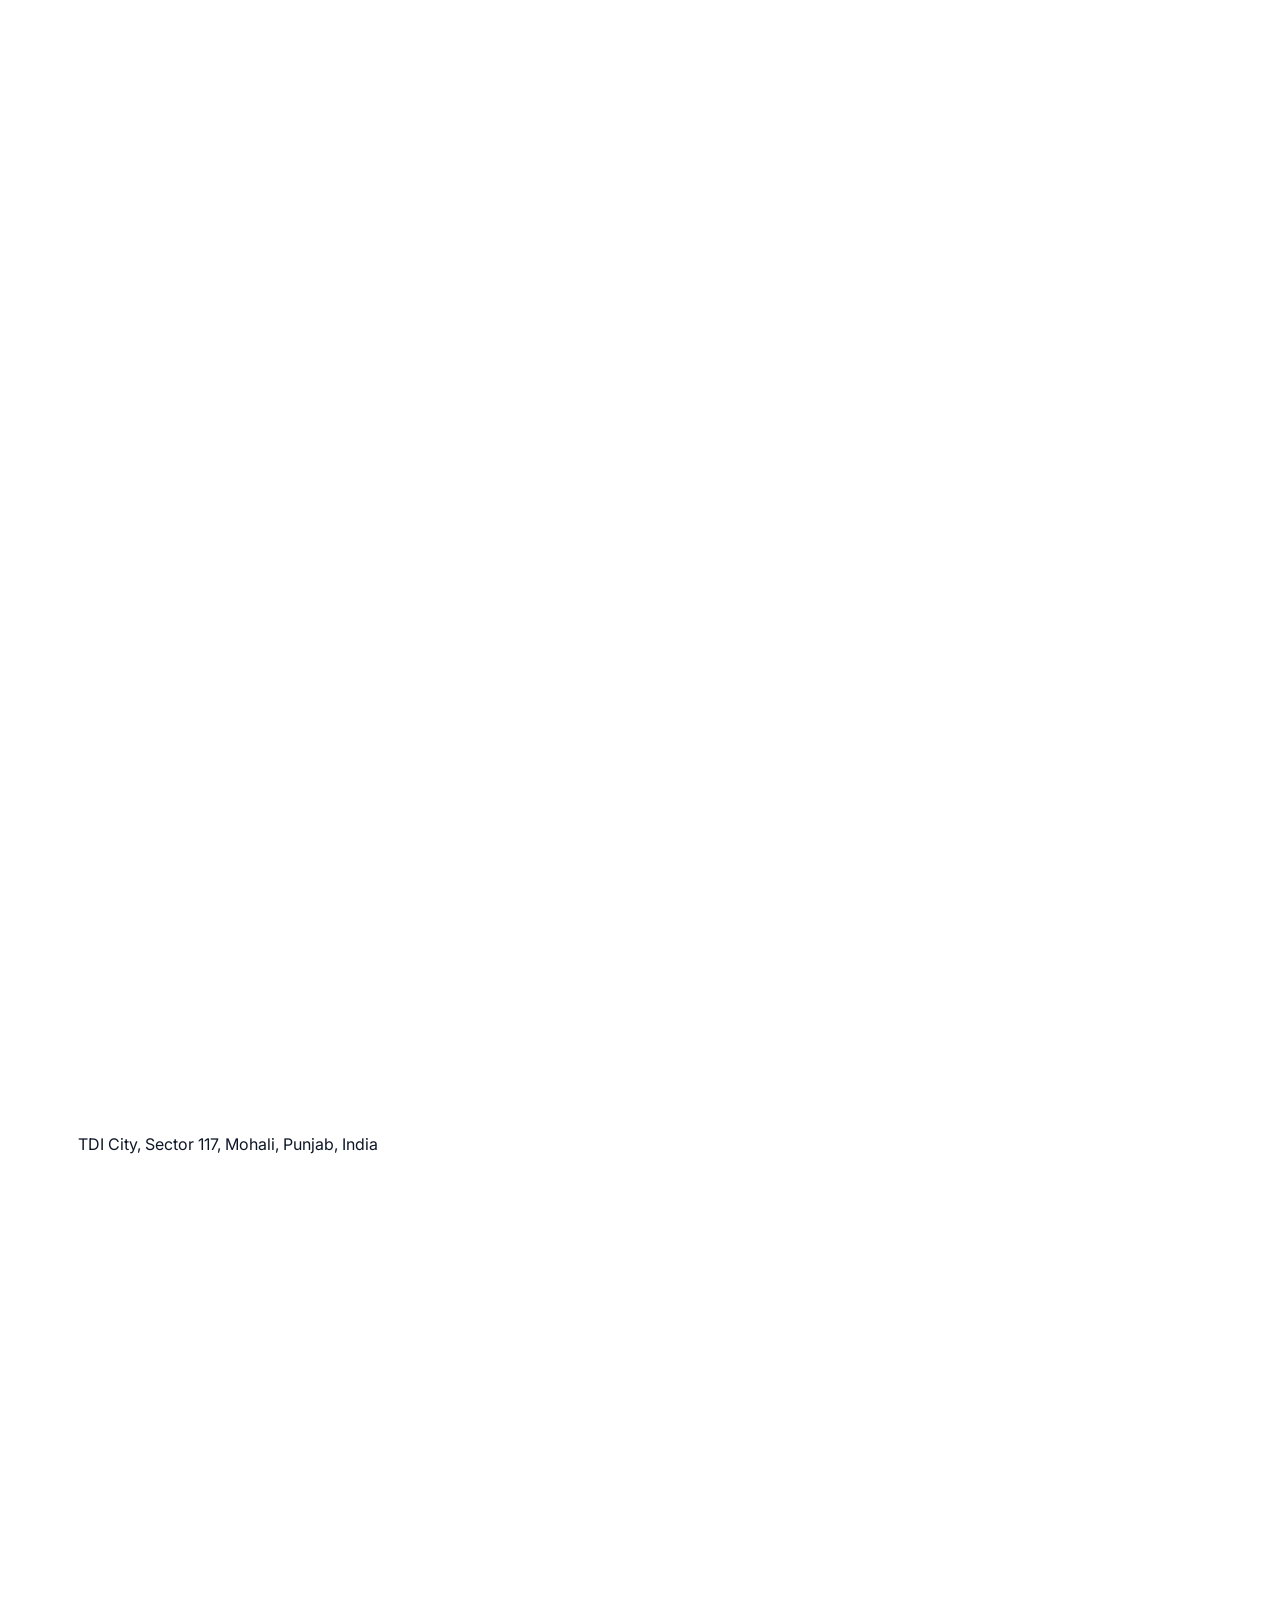
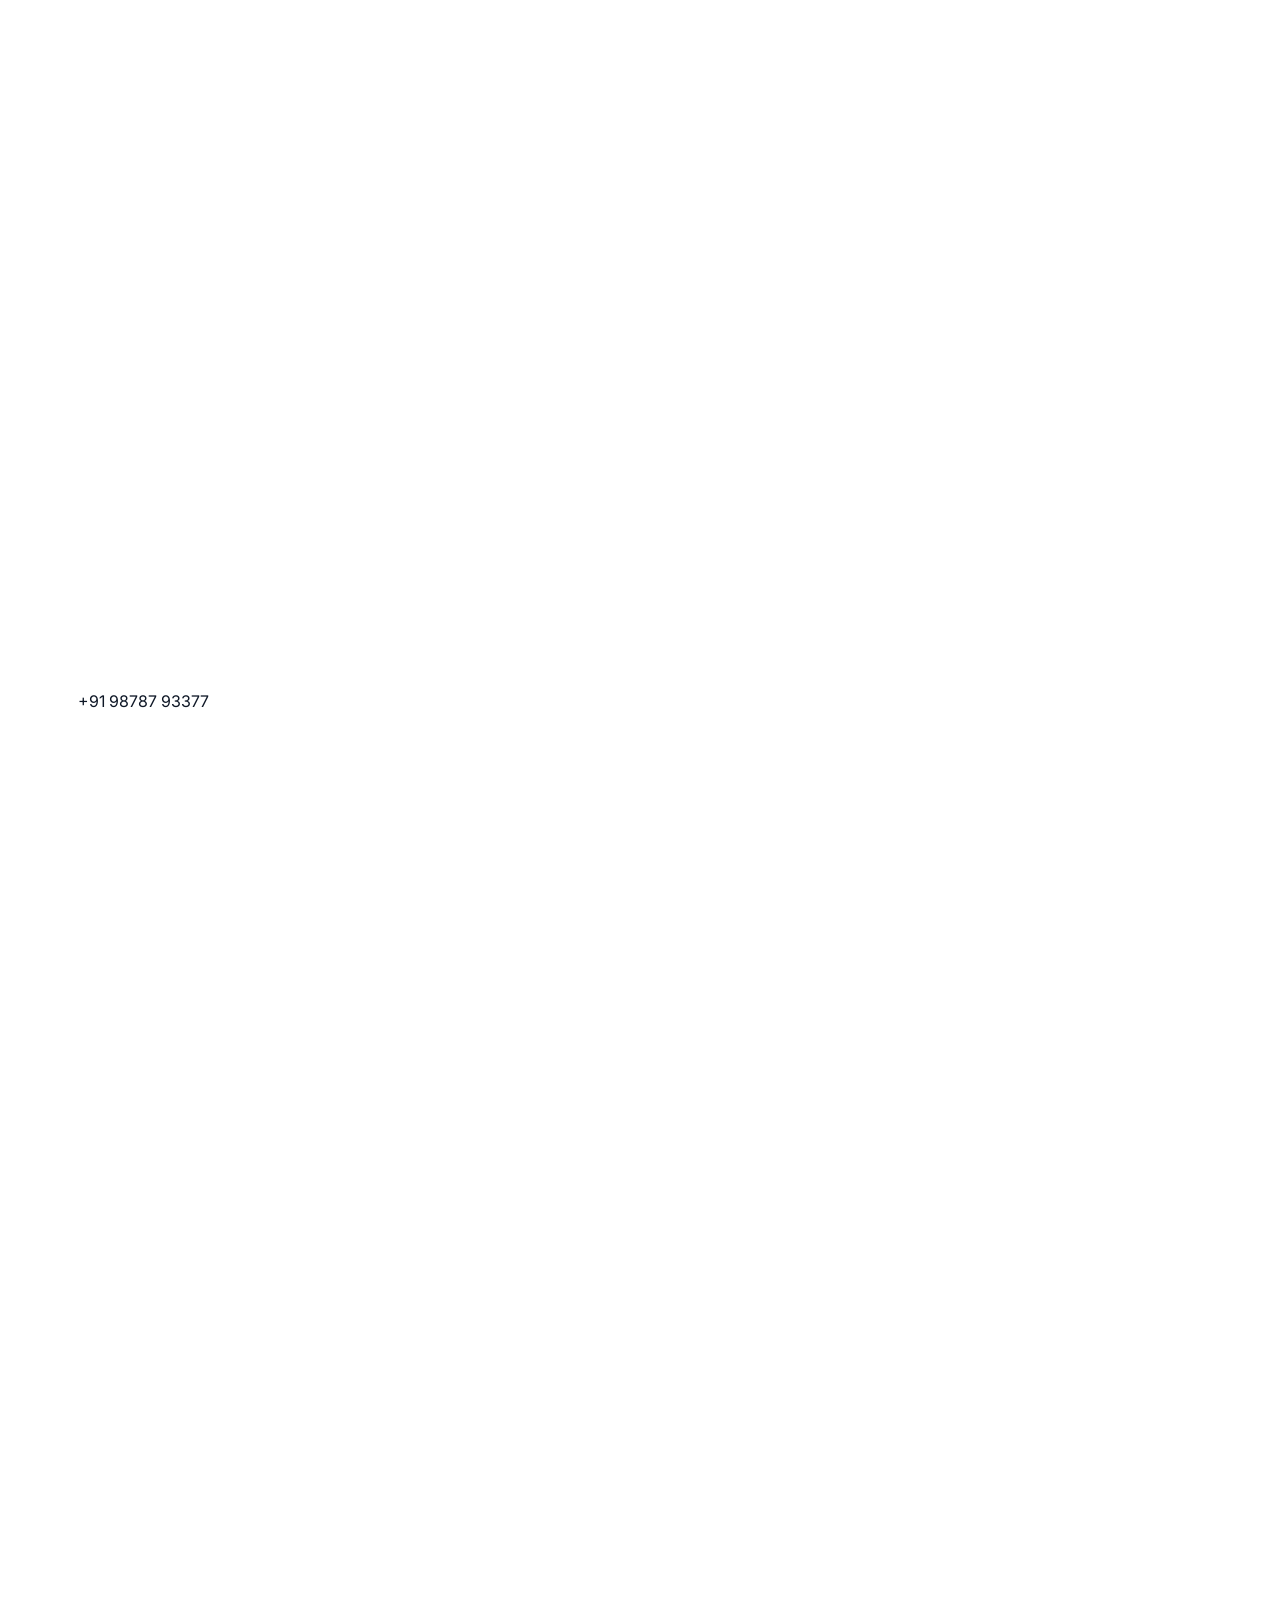
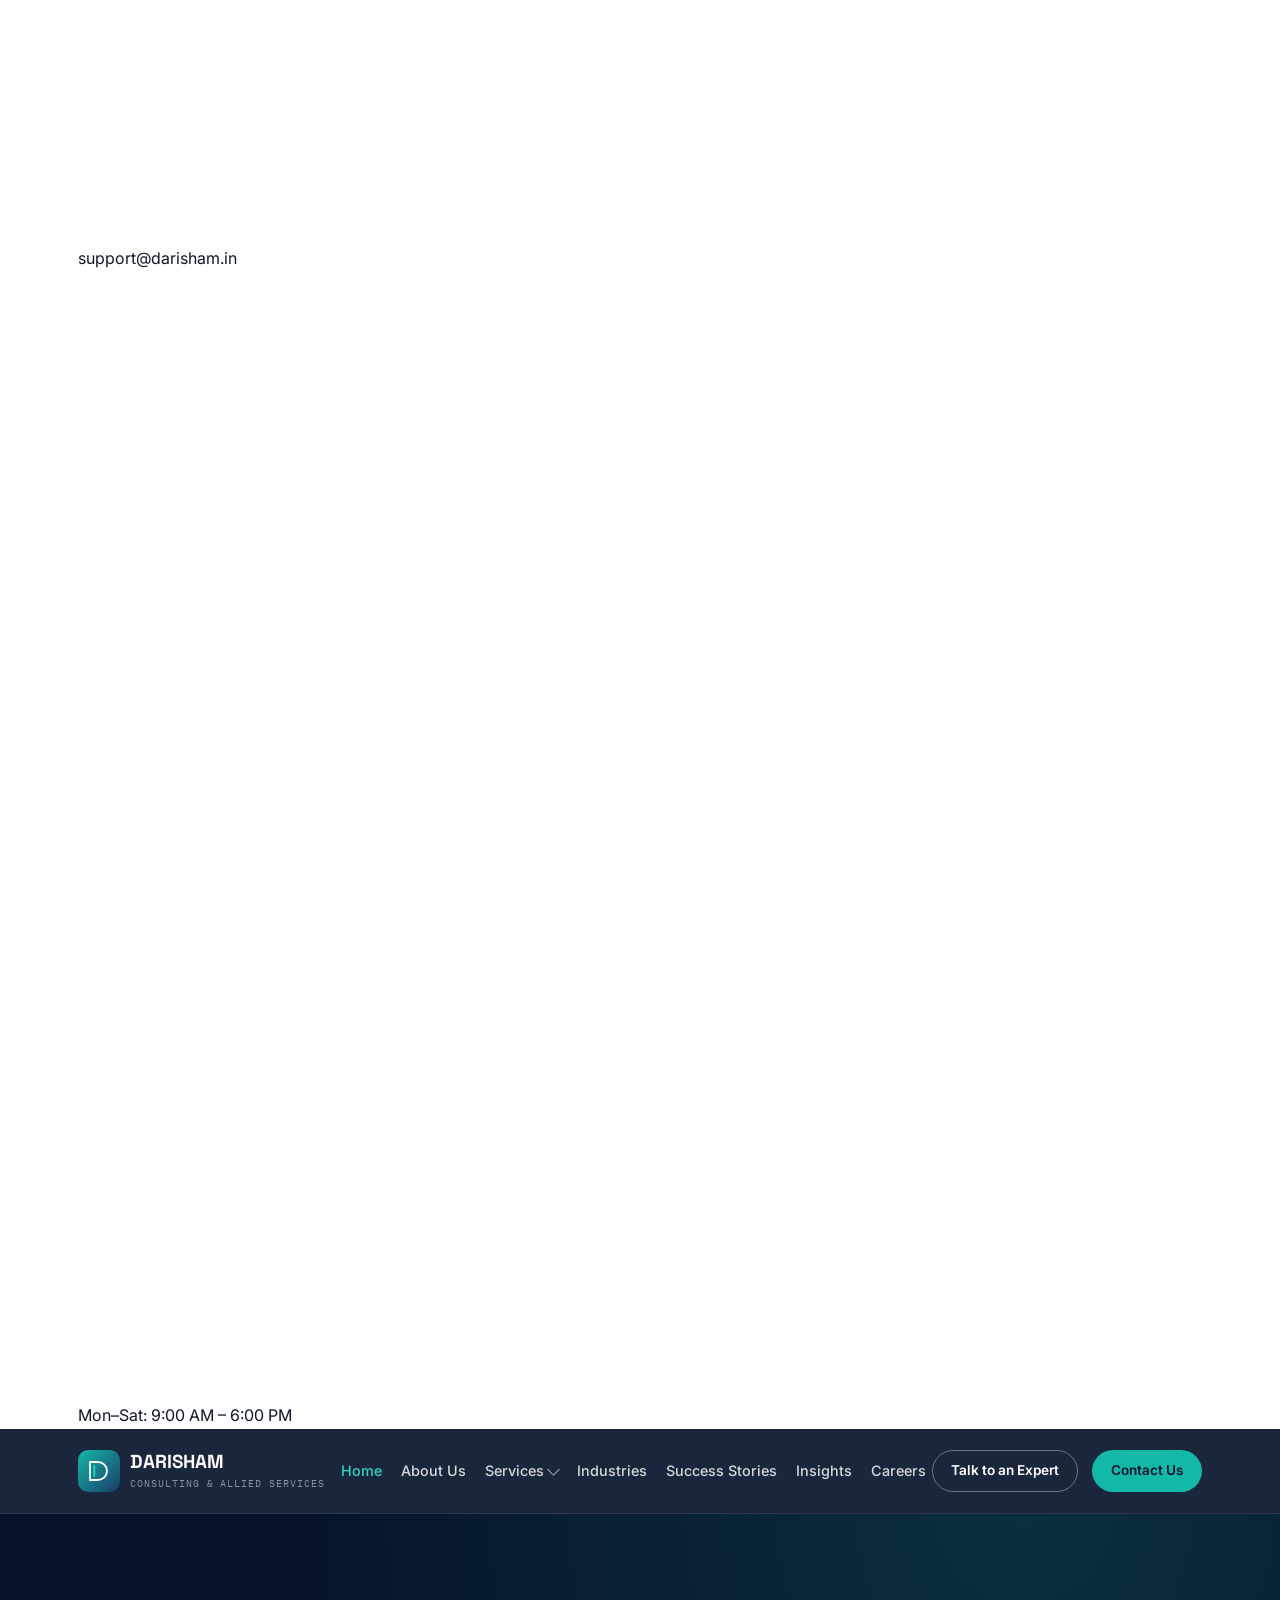
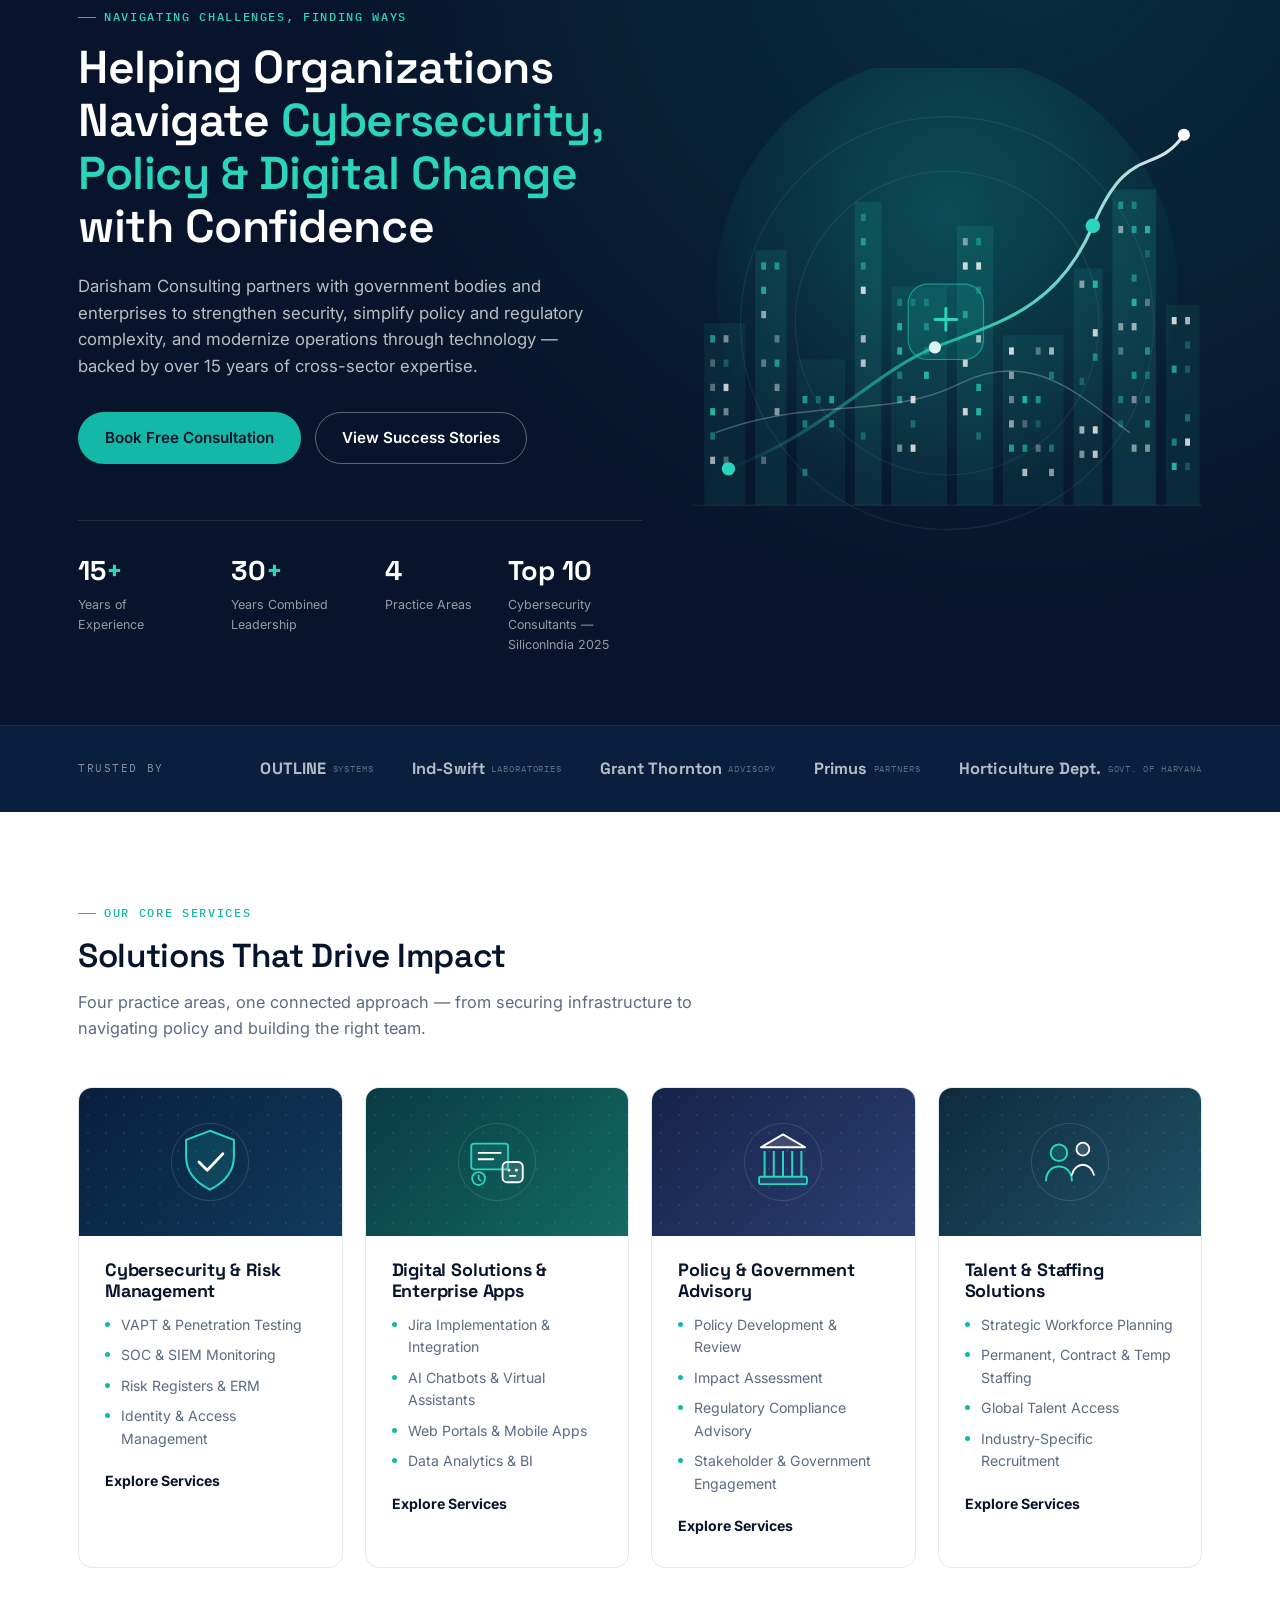
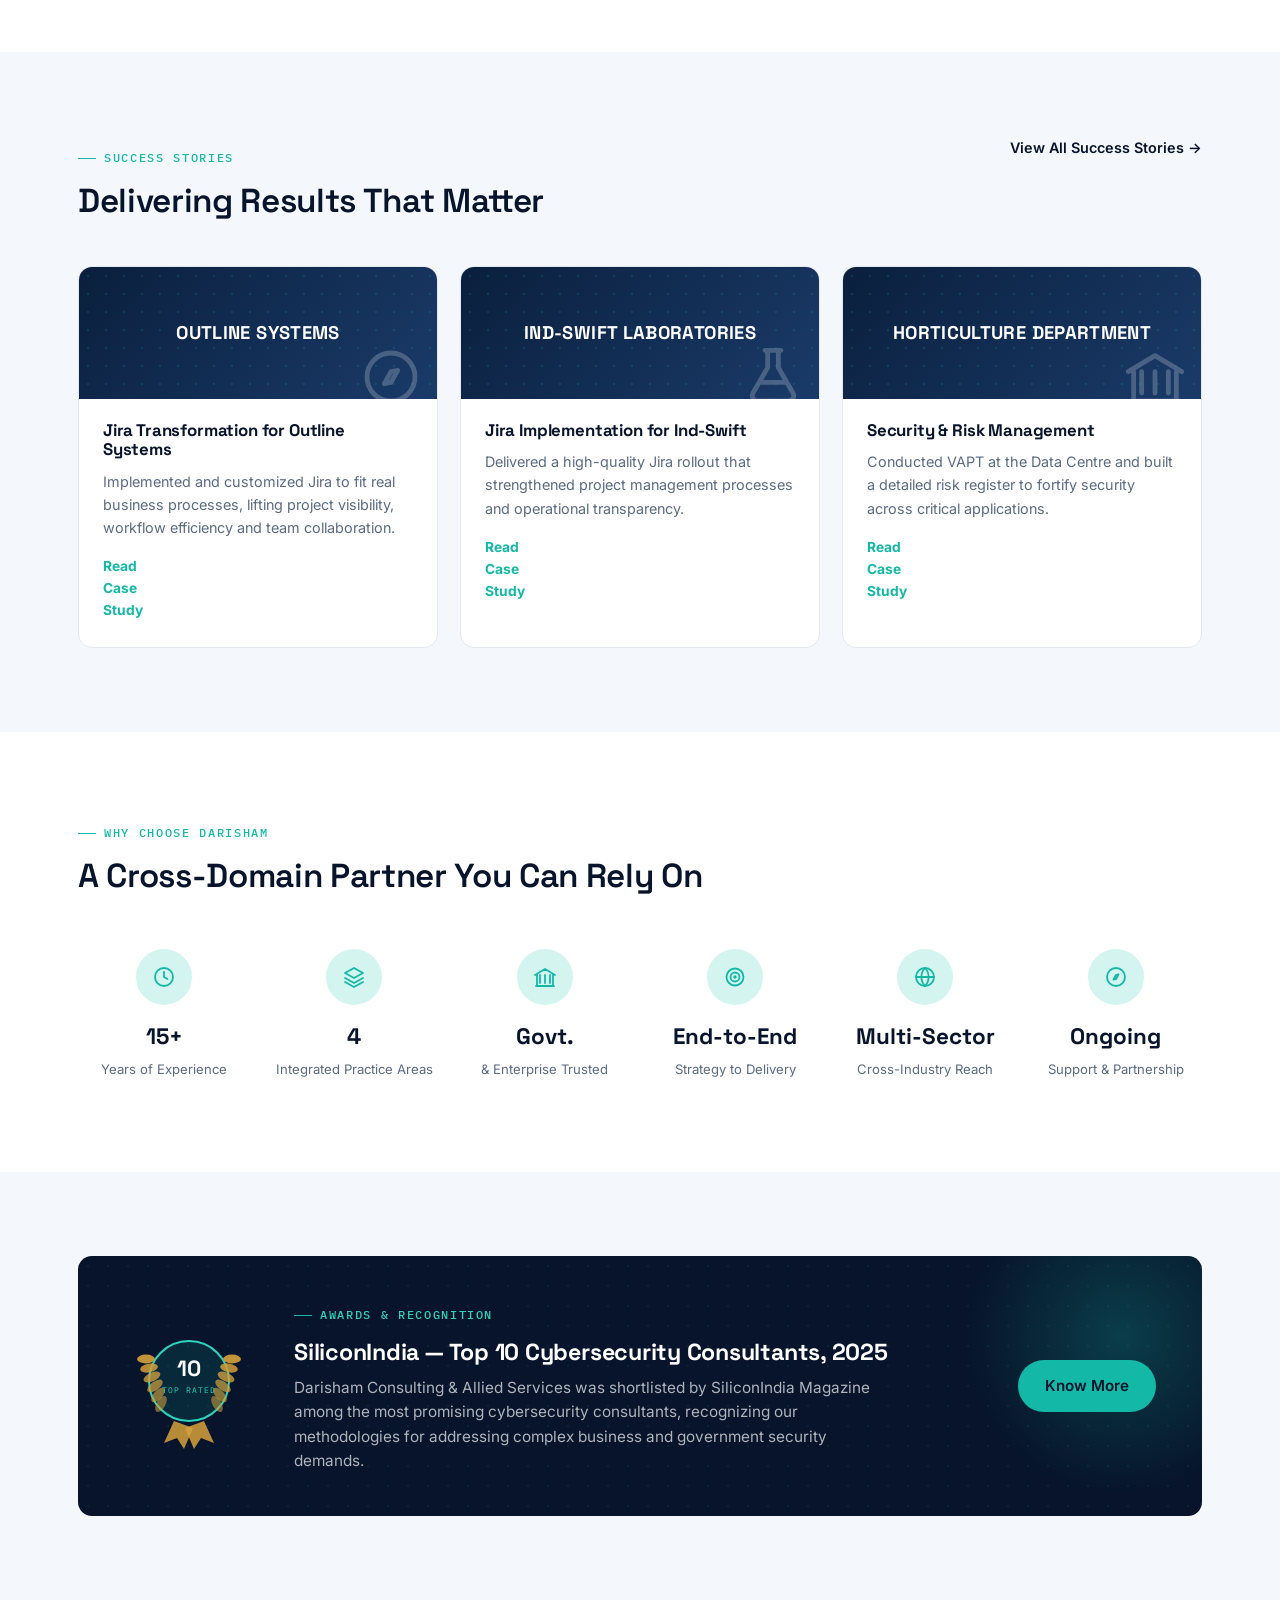
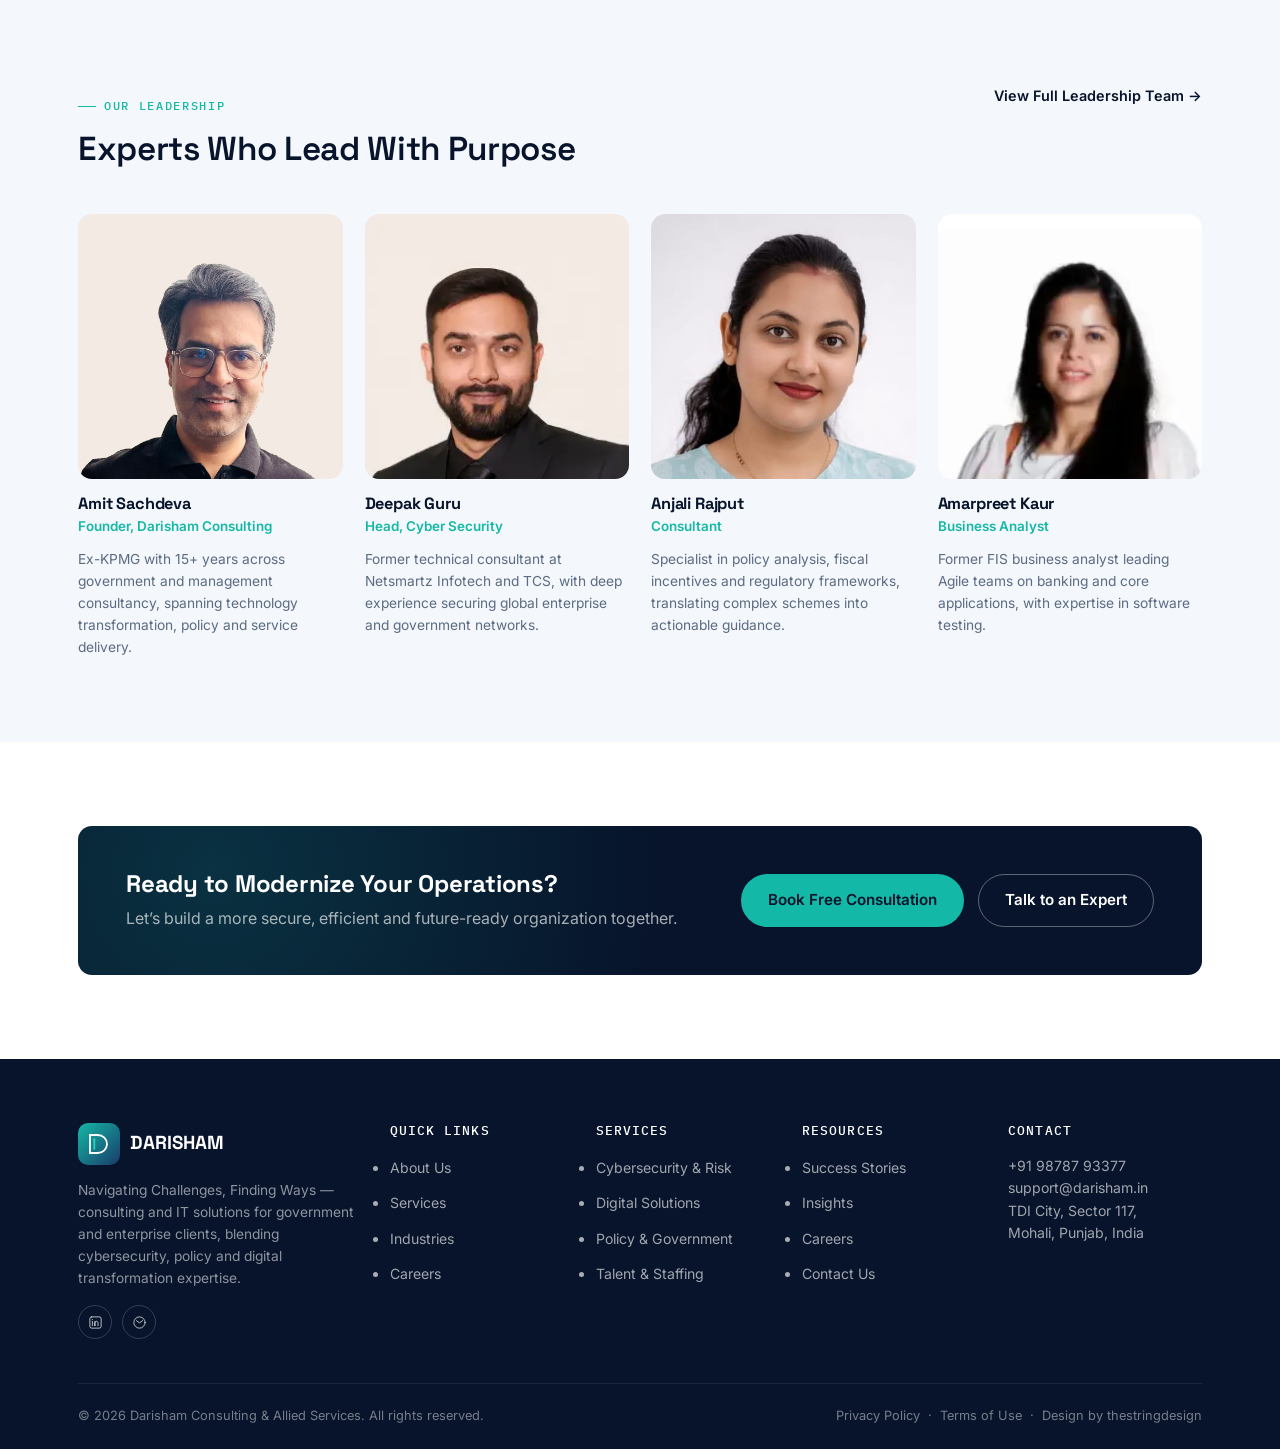
==== commit 7a2e6d9b: "Add files via upload" ====
--- a/index.html
+++ b/index.html
@@ -12,6 +12,26 @@
 
 </head>
 <body>
+<div class="topbar">
+  <div class="wrap topbar-inner">
+    <a href="https://maps.google.com/?q=TDI+City+Sector+117+Mohali+Punjab+India" target="_blank" rel="noopener" class="topbar-item">
+      <svg viewBox="0 0 24 24" fill="none" stroke-width="1.7" stroke-linecap="round" stroke-linejoin="round"><path d="M12 21s7-6.5 7-11.5A7 7 0 105 9.5C5 14.5 12 21 12 21z"/><circle cx="12" cy="9.5" r="2.3"/></svg>
+      TDI City, Sector 117, Mohali, Punjab, India
+    </a>
+    <a href="tel:+919878793377" class="topbar-item">
+      <svg viewBox="0 0 24 24" fill="none" stroke-width="1.7" stroke-linecap="round" stroke-linejoin="round"><path d="M5 4h4l1.5 4.5L8 10.5a13 13 0 006 6l1.5-2.5L20 15.5v4a1.5 1.5 0 01-1.6 1.5A16 16 0 014 5.6 1.5 1.5 0 015.5 4z"/></svg>
+      +91 98787 93377
+    </a>
+    <a href="mailto:support@darisham.in" class="topbar-item">
+      <svg viewBox="0 0 24 24" fill="none" stroke-width="1.7" stroke-linecap="round" stroke-linejoin="round"><rect x="3" y="5" width="18" height="14" rx="2"/><path d="M3 7l9 6 9-6"/></svg>
+      support@darisham.in
+    </a>
+    <span class="topbar-item topbar-hours">
+      <svg viewBox="0 0 24 24" fill="none" stroke-width="1.7" stroke-linecap="round" stroke-linejoin="round"><circle cx="12" cy="12" r="9"/><path d="M12 7v5l3.5 2"/></svg>
+      Mon&ndash;Sat: 9:00 AM &ndash; 6:00 PM
+    </span>
+  </div>
+</div>
 <header class="site-header">
   <div class="wrap header-row">
     <a href="index.html" class="brand">
--- a/assets/style.css
+++ b/assets/style.css
@@ -0,0 +1,620 @@
+/* =========================================================
+   Darisham Consulting & Allied Services — Site Stylesheet
+   Design tokens: deep navy + signal teal, pathway motif
+   ========================================================= */
+
+:root {
+  --navy-900: #07142b;
+  --navy-800: #0a1f3d;
+  --navy-700: #112c52;
+  --navy-600: #1a3b69;
+  --teal-500: #14b8a6;
+  --teal-400: #2bd4bd;
+  --teal-100: #d4f5ef;
+  --ink: #0e1726;
+  --slate: #5b6b82;
+  --slate-light: #8593a6;
+  --bg-soft: #f4f7fb;
+  --bg-soft-2: #eef2f8;
+  --line: #e3e8f0;
+  --white: #ffffff;
+  --gold: #d6a23c;
+
+  --font-display: "Space Grotesk", "Segoe UI", sans-serif;
+  --font-body: "Inter", "Segoe UI", sans-serif;
+  --font-mono: "IBM Plex Mono", monospace;
+
+  --container: 1180px;
+  --radius: 14px;
+  --radius-sm: 8px;
+  --shadow-card: 0 16px 40px -20px rgba(7, 20, 43, 0.25);
+  --shadow-soft: 0 8px 24px -12px rgba(7, 20, 43, 0.18);
+}
+
+* { box-sizing: border-box; }
+html { scroll-behavior: smooth; }
+body {
+  margin: 0;
+  font-family: var(--font-body);
+  color: var(--ink);
+  background: var(--white);
+  line-height: 1.6;
+  -webkit-font-smoothing: antialiased;
+}
+img { max-width: 100%; display: block; }
+a { color: inherit; text-decoration: none; }
+ul { margin: 0; padding: 0; }
+h1, h2, h3, h4, h5 {
+  font-family: var(--font-display);
+  margin: 0;
+  line-height: 1.15;
+  letter-spacing: -0.01em;
+  color: var(--navy-900);
+}
+p { margin: 0; }
+section { position: relative; }
+
+.wrap {
+  width: 100%;
+  max-width: var(--container);
+  margin: 0 auto;
+  padding: 0 28px;
+}
+
+.eyebrow {
+  font-family: var(--font-mono);
+  text-transform: uppercase;
+  letter-spacing: 0.14em;
+  font-size: 0.74rem;
+  color: var(--teal-500);
+  display: inline-flex;
+  align-items: center;
+  gap: 8px;
+  margin-bottom: 14px;
+  font-weight: 500;
+}
+.eyebrow::before {
+  content: "";
+  width: 18px;
+  height: 1px;
+  background: var(--teal-500);
+}
+.eyebrow.on-dark { color: var(--teal-400); }
+
+.btn {
+  display: inline-flex;
+  align-items: center;
+  gap: 8px;
+  padding: 13px 26px;
+  border-radius: 999px;
+  font-family: var(--font-body);
+  font-weight: 600;
+  font-size: 0.95rem;
+  border: 1px solid transparent;
+  cursor: pointer;
+  transition: transform 0.18s ease, box-shadow 0.18s ease, background 0.18s ease, color 0.18s ease, border-color .18s ease;
+  white-space: nowrap;
+}
+.btn-primary {
+  background: var(--teal-500);
+  color: var(--navy-900);
+}
+.btn-primary:hover { background: var(--teal-400); transform: translateY(-2px); box-shadow: var(--shadow-soft); }
+.btn-ghost {
+  background: transparent;
+  color: var(--white);
+  border-color: rgba(255,255,255,0.35);
+}
+.btn-ghost:hover { border-color: var(--teal-400); color: var(--teal-400); transform: translateY(-2px); }
+.btn-dark {
+  background: var(--navy-900);
+  color: var(--white);
+}
+.btn-dark:hover { background: var(--navy-700); transform: translateY(-2px); }
+.btn-outline-dark {
+  background: transparent;
+  color: var(--navy-900);
+  border-color: var(--line);
+}
+.btn-outline-dark:hover { border-color: var(--navy-900); transform: translateY(-2px); }
+.btn-sm { padding: 9px 18px; font-size: 0.85rem; }
+
+/* ---------- Header ---------- */
+.site-header {
+  position: sticky;
+  top: 0;
+  z-index: 200;
+  background: rgba(7, 20, 43, 0.92);
+  backdrop-filter: blur(10px);
+  border-bottom: 1px solid rgba(255,255,255,0.08);
+}
+.header-row {
+  display: flex;
+  align-items: center;
+  justify-content: space-between;
+  height: 84px;
+  gap: 16px;
+}
+.brand { display: flex; align-items: center; gap: 10px; flex-shrink: 0; min-width: 0; }
+.brand-mark {
+  width: 42px; height: 42px;
+  border-radius: 10px;
+  display: grid; place-items: center;
+  background: linear-gradient(135deg, var(--teal-500), var(--navy-600));
+  flex-shrink: 0;
+}
+.brand-text { min-width: 0; white-space: nowrap; }
+.brand-name { color: var(--white); font-family: var(--font-display); font-weight: 700; font-size: 1.18rem; line-height: 1.1; white-space: nowrap; }
+.brand-sub { color: var(--slate-light); font-size: 0.6rem; letter-spacing: 0.1em; text-transform: uppercase; font-family: var(--font-mono); white-space: nowrap; display: block; }
+
+.nav { display: flex; align-items: center; gap: 22px; min-width: 0; flex-shrink: 1; }
+.nav-list { display: flex; align-items: center; gap: 19px; list-style: none; flex-wrap: nowrap; }
+.nav-list > li { position: relative; flex-shrink: 0; }
+.nav-list a.nav-link {
+  color: rgba(255,255,255,0.82);
+  font-size: 0.9rem;
+  font-weight: 500;
+  display: inline-flex;
+  align-items: center;
+  gap: 5px;
+  padding: 8px 0;
+  white-space: nowrap;
+}
+.nav-list a.nav-link:hover, .nav-list li.active > a.nav-link { color: var(--teal-400); }
+.caret { width: 9px; height: 9px; border-right: 1.6px solid currentColor; border-bottom: 1.6px solid currentColor; transform: rotate(45deg); margin-top: -3px; opacity: .8; flex-shrink: 0; }
+
+.dropdown {
+  position: absolute;
+  top: 100%;
+  left: -16px;
+  min-width: 270px;
+  background: var(--white);
+  border-radius: var(--radius-sm);
+  box-shadow: var(--shadow-card);
+  padding: 10px;
+  opacity: 0;
+  visibility: hidden;
+  transform: translateY(8px);
+  transition: all 0.18s ease;
+  white-space: normal;
+}
+.nav-list li:hover .dropdown { opacity: 1; visibility: visible; transform: translateY(0); }
+.dropdown a {
+  display: block;
+  padding: 11px 14px;
+  border-radius: 8px;
+  color: var(--ink);
+  font-size: 0.88rem;
+  font-weight: 500;
+  white-space: normal;
+}
+.dropdown a:hover { background: var(--bg-soft); color: var(--navy-900); }
+.dropdown a span { display: block; font-size: 0.76rem; color: var(--slate); font-weight: 400; margin-top: 2px; white-space: normal; }
+
+.header-cta { display: flex; align-items: center; gap: 14px; flex-shrink: 0; }
+.nav-toggle { display: none; flex-direction: column; gap: 5px; background: none; border: none; cursor: pointer; padding: 6px; flex-shrink: 0; }
+.nav-toggle span { width: 24px; height: 2px; background: var(--white); border-radius: 2px; }
+
+/* ---------- Hero ---------- */
+.hero {
+  background: radial-gradient(circle at 80% 0%, rgba(20,184,166,0.16), transparent 55%), var(--navy-900);
+  color: var(--white);
+  padding: 86px 0 70px;
+  overflow: hidden;
+  position: relative;
+}
+.hero .wrap { display: grid; grid-template-columns: 1.05fr 0.95fr; gap: 50px; align-items: center; position: relative; z-index: 2; }
+.hero h1 { font-size: clamp(2.1rem, 3.6vw, 3.05rem); color: var(--white); font-weight: 600; }
+.hero h1 .accent { color: var(--teal-400); }
+.hero p.lead { color: rgba(255,255,255,0.72); font-size: 1.05rem; margin-top: 20px; max-width: 540px; }
+.hero-actions { display: flex; gap: 14px; margin-top: 32px; flex-wrap: wrap; }
+.hero-stats { display: grid; grid-template-columns: repeat(4, auto); gap: 36px; margin-top: 56px; padding-top: 28px; border-top: 1px solid rgba(255,255,255,0.12); }
+.hero-stat .num { font-family: var(--font-display); font-size: 1.7rem; font-weight: 700; color: var(--white); }
+.hero-stat .num span { color: var(--teal-400); }
+.hero-stat .label { font-size: 0.78rem; color: rgba(255,255,255,0.58); margin-top: 2px; }
+
+.hero-visual { position: relative; }
+.pathway-svg { width: 100%; height: auto; }
+
+.page-hero {
+  background: radial-gradient(circle at 85% 10%, rgba(20,184,166,0.18), transparent 55%), var(--navy-900);
+  color: var(--white);
+  padding: 64px 0 56px;
+  text-align: left;
+}
+.page-hero .crumb { font-size: 0.82rem; color: rgba(255,255,255,0.55); margin-bottom: 16px; }
+.page-hero .crumb a:hover { color: var(--teal-400); }
+.page-hero h1 { color: var(--white); font-size: clamp(1.9rem, 3.2vw, 2.6rem); max-width: 760px; }
+.page-hero p { color: rgba(255,255,255,0.72); margin-top: 16px; max-width: 640px; font-size: 1.02rem; }
+.hero-flex { display: flex; align-items: center; justify-content: space-between; gap: 36px; }
+.hero-icon-panel {
+  flex-shrink: 0; width: 132px; height: 132px; border-radius: 24px;
+  display: flex; align-items: center; justify-content: center;
+  position: relative; z-index: 1;
+}
+.hero-icon-panel svg { width: 76px; height: 76px; }
+
+/* ---------- Trust strip ---------- */
+.trust { background: var(--navy-800); padding: 30px 0; border-top: 1px solid rgba(255,255,255,0.06); }
+.trust .wrap { display: flex; align-items: center; gap: 34px; flex-wrap: wrap; justify-content: space-between; }
+.trust-label { font-family: var(--font-mono); font-size: 0.7rem; letter-spacing: 0.14em; text-transform: uppercase; color: rgba(255,255,255,0.5); white-space: nowrap; }
+.trust-logos { display: flex; gap: 38px; flex-wrap: wrap; align-items: center; flex: 1; justify-content: flex-end; }
+.logo-chip { color: rgba(255,255,255,0.82); font-family: var(--font-display); font-weight: 700; font-size: 1.02rem; letter-spacing: 0.01em; display: flex; align-items: center; gap: 6px; opacity: 0.85; }
+.logo-chip small { display: block; font-family: var(--font-mono); font-size: 0.56rem; letter-spacing: 0.1em; color: rgba(255,255,255,0.4); font-weight: 400; }
+
+/* ---------- Sections generic ---------- */
+.section { padding: 84px 0; }
+.section.soft { background: var(--bg-soft); }
+.section-head { max-width: 640px; margin-bottom: 46px; }
+.section-head h2 { font-size: clamp(1.7rem, 2.6vw, 2.3rem); font-weight: 600; }
+.section-head p { margin-top: 14px; color: var(--slate); font-size: 1.02rem; }
+.section-head.center { margin-left: auto; margin-right: auto; text-align: center; }
+.section-foot-link { display: flex; justify-content: flex-end; margin-bottom: -18px; font-size: 0.9rem; font-weight: 600; color: var(--navy-900); }
+.section-foot-link a:hover { color: var(--teal-500); }
+
+/* ---------- Services grid ---------- */
+.svc-grid { display: grid; grid-template-columns: repeat(4, 1fr); gap: 22px; }
+.svc-grid3 { display: grid; grid-template-columns: repeat(3, 1fr); gap: 22px; }
+.svc-card {
+  background: var(--white);
+  border: 1px solid var(--line);
+  border-radius: var(--radius);
+  overflow: hidden;
+  transition: transform 0.2s ease, box-shadow 0.2s ease, border-color .2s ease;
+}
+.svc-card:hover { transform: translateY(-6px); box-shadow: var(--shadow-card); border-color: transparent; }
+.card-visual {
+  height: 148px;
+  position: relative;
+  display: flex; align-items: center; justify-content: center;
+  overflow: hidden;
+}
+.card-visual svg { width: 92px; height: 92px; position: relative; z-index: 1; }
+.cv-cyber { background: linear-gradient(135deg, #0a1f3d 0%, #103a5c 100%); }
+.cv-digital { background: linear-gradient(135deg, #0a3a44 0%, #126b63 100%); }
+.cv-policy { background: linear-gradient(135deg, #16234a 0%, #2c3f72 100%); }
+.cv-staff { background: linear-gradient(135deg, #102a3d 0%, #1f5266 100%); }
+.svc-card .card-body { padding: 24px 26px 28px; }
+.svc-icon {
+  width: 52px; height: 52px;
+  border-radius: 12px;
+  background: var(--navy-900);
+  display: grid; place-items: center;
+  margin-bottom: 20px;
+}
+.svc-icon svg { width: 24px; height: 24px; stroke: var(--teal-400); }
+.svc-card h3 { font-size: 1.12rem; margin-bottom: 12px; }
+.svc-card ul { list-style: none; display: flex; flex-direction: column; gap: 8px; margin-bottom: 18px; }
+.svc-card ul li { font-size: 0.88rem; color: var(--slate); padding-left: 16px; position: relative; }
+.svc-card ul li::before { content: ""; width: 5px; height: 5px; border-radius: 50%; background: var(--teal-500); position: absolute; left: 0; top: 8px; }
+.svc-link { font-size: 0.88rem; font-weight: 700; color: var(--navy-900); display: inline-flex; align-items: center; gap: 6px; }
+.svc-link:hover { color: var(--teal-500); }
+.svc-link svg { width: 13px; height: 13px; }
+
+/* ---------- Case studies ---------- */
+.case-grid { display: grid; grid-template-columns: repeat(3, 1fr); gap: 22px; }
+.case-card { border: 1px solid var(--line); border-radius: var(--radius); overflow: hidden; background: var(--white); transition: box-shadow .2s ease, transform .2s ease; }
+.case-card:hover { box-shadow: var(--shadow-card); transform: translateY(-4px); }
+.case-banner {
+  height: 132px;
+  display: flex; align-items: center; justify-content: center;
+  background: linear-gradient(135deg, var(--navy-800), var(--navy-600));
+  color: var(--white);
+  font-family: var(--font-display);
+  font-weight: 700;
+  font-size: 1.15rem;
+  letter-spacing: 0.02em;
+  text-align: center;
+  padding: 0 18px;
+  position: relative;
+  overflow: hidden;
+}
+.case-banner::after, .card-visual::after {
+  content: ""; position: absolute; inset: 0;
+  background-image: radial-gradient(circle, rgba(20,184,166,0.5) 1.5px, transparent 1.5px);
+  background-size: 18px 18px;
+  opacity: 0.35;
+}
+.case-banner .banner-icon { position: absolute; right: 14px; bottom: -10px; width: 64px; height: 64px; opacity: 0.22; z-index: 0; }
+.case-banner .banner-icon svg { width: 100%; height: 100%; stroke: #fff; }
+.case-banner span.tag { position: relative; z-index: 1; }
+.case-body { padding: 22px 24px 26px; }
+.case-body h3 { font-size: 1.05rem; margin-bottom: 10px; }
+.case-body p { font-size: 0.9rem; color: var(--slate); margin-bottom: 14px; }
+.case-link { font-size: 0.86rem; font-weight: 700; color: var(--teal-500); display: inline-flex; align-items: center; gap: 6px; }
+
+/* ---------- Why choose ---------- */
+.why-grid { display: grid; grid-template-columns: repeat(6, 1fr); gap: 18px; }
+.why-card { text-align: center; padding: 8px 6px; }
+.why-icon { width: 56px; height: 56px; border-radius: 50%; background: var(--teal-100); display: grid; place-items: center; margin: 0 auto 14px; }
+.why-icon svg { width: 24px; height: 24px; stroke: var(--teal-500); }
+.why-card .num { font-family: var(--font-display); font-weight: 700; font-size: 1.4rem; color: var(--navy-900); }
+.why-card .label { font-size: 0.82rem; color: var(--slate); margin-top: 4px; }
+
+/* ---------- Awards & Recognition (standalone banner) ---------- */
+.badge-banner {
+  background: var(--navy-900);
+  border-radius: var(--radius);
+  padding: 42px 46px;
+  color: var(--white);
+  position: relative;
+  overflow: hidden;
+  display: flex;
+  align-items: center;
+  gap: 40px;
+}
+.badge-banner::before {
+  content: ""; position: absolute; inset: 0;
+  background-image: radial-gradient(circle, rgba(20,184,166,0.45) 1.5px, transparent 1.5px);
+  background-size: 20px 20px;
+  opacity: 0.2;
+}
+.badge-banner::after {
+  content: ""; position: absolute; width: 320px; height: 320px; border-radius: 50%;
+  background: radial-gradient(circle, rgba(20,184,166,0.25), transparent 70%);
+  right: -80px; top: -80px;
+}
+.badge-graphic { flex-shrink: 0; width: 130px; height: 130px; position: relative; z-index: 1; }
+.badge-graphic svg { width: 100%; height: 100%; }
+.badge-content { position: relative; z-index: 1; flex: 1; }
+.badge-content .eyebrow { color: var(--teal-400); }
+.badge-content h3 { color: var(--white); font-size: 1.45rem; margin-bottom: 10px; }
+.badge-content p { color: rgba(255,255,255,0.68); font-size: 0.96rem; max-width: 600px; }
+.badge-actions { flex-shrink: 0; position: relative; z-index: 1; }
+
+/* ---------- Page hero skyline strip ---------- */
+.page-hero { overflow: hidden; }
+.page-hero-skyline { position: absolute; left: 0; right: 0; bottom: 0; height: 92px; opacity: 0.55; pointer-events: none; }
+.page-hero-skyline svg { width: 100%; height: 100%; display: block; }
+
+
+
+/* ---------- Leadership ---------- */
+.lead-grid { display: grid; grid-template-columns: repeat(4, 1fr); gap: 22px; }
+.lead-card { text-align: left; }
+.avatar {
+  width: 100%; aspect-ratio: 1; border-radius: var(--radius);
+  background: linear-gradient(135deg, var(--navy-700), var(--teal-500));
+  display: grid; place-items: center;
+  color: var(--white);
+  font-family: var(--font-display);
+  font-weight: 700;
+  font-size: 1.8rem;
+  margin-bottom: 16px;
+}
+.avatar-photo {
+  background: none;
+  overflow: hidden;
+  font-size: 0;
+}
+.avatar-photo img {
+  width: 100%; height: 100%;
+  object-fit: cover;
+  object-position: top center;
+  border-radius: var(--radius);
+  display: block;
+}
+.lead-card h4 { font-size: 1.02rem; }
+.lead-card .role { color: var(--teal-500); font-size: 0.84rem; font-weight: 600; margin-top: 3px; }
+.lead-card p.bio { font-size: 0.86rem; color: var(--slate); margin-top: 10px; }
+
+/* ---------- Testimonials ---------- */
+.testi-grid { display: grid; grid-template-columns: repeat(2, 1fr); gap: 22px; }
+.testi-card { background: var(--white); border: 1px solid var(--line); border-radius: var(--radius); padding: 30px; }
+.testi-card .quote-mark { font-family: var(--font-display); font-size: 2.4rem; color: var(--teal-500); line-height: 1; }
+.testi-card p.quote { font-size: 0.96rem; color: var(--ink); margin: 14px 0 20px; }
+.testi-foot { display: flex; align-items: center; gap: 12px; }
+.testi-foot .ini { width: 42px; height: 42px; border-radius: 50%; background: var(--navy-900); color: var(--white); display: grid; place-items: center; font-weight: 700; font-family: var(--font-display); flex-shrink: 0; }
+.testi-foot .name { font-weight: 700; font-size: 0.9rem; }
+.testi-foot .org { font-size: 0.8rem; color: var(--slate); }
+
+/* ---------- CTA banner ---------- */
+.cta-banner {
+  background: var(--navy-900);
+  background-image: radial-gradient(circle at 12% 30%, rgba(20,184,166,0.18), transparent 45%);
+  border-radius: var(--radius);
+  padding: 44px 48px;
+  display: flex; align-items: center; justify-content: space-between; gap: 30px;
+  color: var(--white);
+  flex-wrap: wrap;
+}
+.cta-banner h3 { color: var(--white); font-size: 1.5rem; }
+.cta-banner p { color: rgba(255,255,255,0.65); margin-top: 8px; }
+.cta-actions { display: flex; gap: 14px; flex-wrap: wrap; }
+
+/* ---------- Footer ---------- */
+.site-footer { background: var(--navy-900); color: rgba(255,255,255,0.65); padding-top: 64px; }
+.footer-grid { display: grid; grid-template-columns: 1.6fr 1fr 1fr 1fr 1.1fr; gap: 30px; padding-bottom: 44px; border-bottom: 1px solid rgba(255,255,255,0.08); }
+.footer-brand .brand-name { color: var(--white); }
+.footer-grid p.about { font-size: 0.86rem; margin-top: 14px; max-width: 280px; color: rgba(255,255,255,0.55); }
+.footer-col h5 { color: var(--white); font-size: 0.84rem; text-transform: uppercase; letter-spacing: 0.08em; margin-bottom: 16px; font-family: var(--font-mono); font-weight: 500; }
+.footer-col ul { display: flex; flex-direction: column; gap: 10px; }
+.footer-col a { font-size: 0.88rem; color: rgba(255,255,255,0.62); }
+.footer-col a:hover { color: var(--teal-400); }
+.footer-col .contact-line { font-size: 0.88rem; color: rgba(255,255,255,0.62); display: flex; gap: 9px; }
+.footer-bottom { display: flex; justify-content: space-between; padding: 22px 0; font-size: 0.8rem; color: rgba(255,255,255,0.45); flex-wrap: wrap; gap: 10px; }
+.footer-bottom a:hover { color: var(--teal-400); }
+.social-row { display: flex; gap: 10px; margin-top: 16px; }
+.social-row a { width: 34px; height: 34px; border-radius: 50%; border: 1px solid rgba(255,255,255,0.18); display: grid; place-items: center; }
+.social-row a svg { width: 15px; height: 15px; stroke: rgba(255,255,255,0.7); }
+.social-row a:hover { border-color: var(--teal-400); background: rgba(20,184,166,0.12); }
+
+/* ---------- Industries ---------- */
+.industry-grid { display: grid; grid-template-columns: repeat(3, 1fr); gap: 20px; }
+.industry-card { border: 1px solid var(--line); border-radius: var(--radius); padding: 26px; transition: box-shadow .2s ease, transform .2s ease; }
+.industry-card:hover { box-shadow: var(--shadow-card); transform: translateY(-4px); }
+.industry-card .ico { width: 56px; height: 56px; border-radius: 14px; background: linear-gradient(135deg, var(--navy-800), var(--navy-600)); display: grid; place-items: center; margin-bottom: 18px; }
+.industry-card .ico svg { width: 26px; height: 26px; stroke: var(--teal-400); }
+.industry-card h3 { font-size: 1.02rem; margin-bottom: 8px; }
+.industry-card p { font-size: 0.88rem; color: var(--slate); }
+
+/* ---------- Insights / Blog ---------- */
+.blog-grid { display: grid; grid-template-columns: repeat(3, 1fr); gap: 22px; }
+.blog-card { border: 1px solid var(--line); border-radius: var(--radius); overflow: hidden; background: var(--white); transition: box-shadow .2s ease, transform .2s ease; }
+.blog-card:hover { box-shadow: var(--shadow-card); transform: translateY(-4px); }
+.blog-banner { height: 150px; background: linear-gradient(135deg, var(--teal-500), var(--navy-700)); position: relative; overflow: hidden; }
+.blog-banner span.date-pill { position: absolute; bottom: 12px; left: 16px; font-family: var(--font-mono); font-size: 0.72rem; color: rgba(255,255,255,0.85); background: rgba(7,20,43,0.4); padding: 4px 9px; border-radius: 999px; z-index: 1; }
+.blog-banner .blog-icon { position: absolute; right: 14px; bottom: -8px; width: 60px; height: 60px; opacity: 0.25; }
+.blog-banner .blog-icon svg { width: 100%; height: 100%; stroke: #fff; }
+.blog-body { padding: 22px 24px 26px; }
+.blog-body .date { font-size: 0.76rem; color: var(--slate-light); font-family: var(--font-mono); }
+.blog-body h3 { font-size: 1.04rem; margin: 10px 0; }
+.blog-body p { font-size: 0.88rem; color: var(--slate); margin-bottom: 14px; }
+
+/* ---------- About page ---------- */
+.about-flex { display: grid; grid-template-columns: 1fr 1fr; gap: 50px; align-items: center; }
+.about-stats { display: grid; grid-template-columns: repeat(2,1fr); gap: 18px; margin-top: 26px; }
+.about-stats .stat { background: var(--bg-soft); border-radius: var(--radius-sm); padding: 18px 20px; }
+.about-stats .stat .num { font-family: var(--font-display); font-weight: 700; font-size: 1.5rem; color: var(--navy-900); }
+.about-stats .stat .num span { color: var(--teal-500); }
+.about-stats .stat .label { font-size: 0.82rem; color: var(--slate); margin-top: 2px; }
+
+.pillar-grid { display: grid; grid-template-columns: repeat(3,1fr); gap: 22px; }
+.pillar-card { padding: 28px; border-radius: var(--radius); background: var(--bg-soft); }
+.pillar-card h3 { font-size: 1.05rem; margin-bottom: 12px; }
+.pillar-card ul { display: flex; flex-direction: column; gap: 9px; margin-top: 10px; }
+.pillar-card li { font-size: 0.88rem; color: var(--slate); padding-left: 16px; position: relative; }
+.pillar-card li::before { content: ""; width: 5px; height: 5px; border-radius: 50%; background: var(--teal-500); position: absolute; left: 0; top: 7px; }
+
+/* ---------- Service detail page ---------- */
+.detail-flex { display: grid; grid-template-columns: 1.3fr 0.95fr; gap: 50px; align-items: start; }
+.detail-block { margin-bottom: 34px; }
+.detail-block h2 { font-size: 1.4rem; margin-bottom: 14px; }
+.detail-block p { color: var(--slate); font-size: 0.98rem; margin-bottom: 12px; }
+.detail-list { display: flex; flex-direction: column; gap: 12px; margin-top: 14px; }
+.detail-list li { list-style: none; display: flex; gap: 12px; align-items: flex-start; font-size: 0.94rem; color: var(--ink); }
+.detail-list .tick { width: 20px; height: 20px; border-radius: 50%; background: var(--teal-100); display: grid; place-items: center; flex-shrink: 0; margin-top: 2px; }
+.detail-list .tick svg { width: 11px; height: 11px; stroke: var(--teal-500); }
+.cap-card { background: var(--bg-soft); border-radius: var(--radius); padding: 24px 26px; margin-bottom: 16px; }
+.cap-card h4 { font-size: 1rem; margin-bottom: 10px; }
+.cap-card p.lead-text { font-size: 0.88rem; color: var(--slate); margin-bottom: 12px; }
+.side-card { background: var(--navy-900); border-radius: var(--radius); padding: 28px 26px; color: var(--white); margin-bottom: 22px; }
+.side-card h4 { color: var(--white); font-size: 1rem; margin-bottom: 14px; }
+.side-card ul { display: flex; flex-direction: column; gap: 11px; }
+.side-card li { font-size: 0.86rem; color: rgba(255,255,255,0.72); padding-left: 16px; position: relative; list-style: none; }
+.side-card li::before { content: ""; width: 5px; height: 5px; border-radius: 50%; background: var(--teal-400); position: absolute; left: 0; top: 7px; }
+.side-card.light { background: var(--bg-soft); color: var(--ink); }
+.side-card.light h4 { color: var(--navy-900); }
+.side-card.light li { color: var(--slate); }
+.side-card.light li::before { background: var(--teal-500); }
+.stat-line { display: flex; justify-content: space-between; padding: 12px 0; border-bottom: 1px solid var(--line); font-size: 0.9rem; }
+.stat-line:last-child { border-bottom: none; }
+.stat-line b { font-family: var(--font-display); color: var(--navy-900); }
+
+/* ---------- Contact page ---------- */
+.contact-flex { display: grid; grid-template-columns: 0.95fr 1.15fr; gap: 50px; }
+.contact-info { display: flex; flex-direction: column; gap: 22px; }
+.info-row { display: flex; gap: 16px; align-items: flex-start; }
+.info-row .ico { width: 46px; height: 46px; border-radius: 12px; background: var(--bg-soft); display: grid; place-items: center; flex-shrink: 0; }
+.info-row .ico svg { width: 20px; height: 20px; stroke: var(--navy-800); }
+.info-row h4 { font-size: 0.95rem; margin-bottom: 4px; }
+.info-row p { font-size: 0.9rem; color: var(--slate); }
+.form-card { background: var(--bg-soft); border-radius: var(--radius); padding: 34px; }
+.form-grid { display: grid; grid-template-columns: 1fr 1fr; gap: 16px; }
+.form-grid .full { grid-column: 1 / -1; }
+.form-grid label { font-size: 0.84rem; font-weight: 600; color: var(--navy-900); margin-bottom: 7px; display: block; }
+.form-grid input, .form-grid textarea {
+  width: 100%; border: 1px solid var(--line); border-radius: 8px; padding: 12px 14px;
+  font-family: var(--font-body); font-size: 0.92rem; background: var(--white);
+}
+.form-grid input:focus, .form-grid textarea:focus { outline: 2px solid var(--teal-400); border-color: transparent; }
+.map-frame { border-radius: var(--radius); overflow: hidden; border: 1px solid var(--line); margin-top: 30px; }
+.map-frame iframe { width: 100%; height: 320px; border: 0; display: block; }
+
+/* ---------- Careers ---------- */
+.value-grid { display: grid; grid-template-columns: repeat(4, 1fr); gap: 20px; }
+.value-card { text-align: center; padding: 26px 18px; border-radius: var(--radius); background: var(--bg-soft); }
+.value-card .ico { width: 50px; height: 50px; border-radius: 50%; background: var(--white); display: grid; place-items: center; margin: 0 auto 14px; }
+.value-card .ico svg { width: 22px; height: 22px; stroke: var(--teal-500); }
+.value-card h4 { font-size: 0.95rem; margin-bottom: 8px; }
+.value-card p { font-size: 0.84rem; color: var(--slate); }
+
+.process-row { display: grid; grid-template-columns: repeat(4, 1fr); gap: 20px; }
+.process-step { padding: 22px 4px; border-top: 2px solid var(--teal-500); }
+.process-step .step-no { font-family: var(--font-mono); font-size: 0.78rem; color: var(--teal-500); }
+.process-step h4 { font-size: 0.96rem; margin: 8px 0; }
+.process-step p { font-size: 0.85rem; color: var(--slate); }
+
+/* ---------- Utilities ---------- */
+.divider { height: 1px; background: var(--line); margin: 0; }
+.center-text { text-align: center; }
+
+/* ---------- Responsive ---------- */
+/* Header: switch to hamburger before the 7 nav items + buttons ever get tight */
+@media (max-width: 1180px) {
+  .nav-list, .header-cta .btn-ghost { display: none; }
+  .nav-toggle { display: flex; }
+  .header-row { height: 76px; }
+  .mobile-nav { top: 76px; }
+}
+@media (max-width: 1000px) {
+  .svc-grid { grid-template-columns: repeat(2, 1fr); }
+  .svc-grid3 { grid-template-columns: repeat(2, 1fr); }
+  .case-grid, .lead-grid, .industry-grid, .blog-grid, .pillar-grid { grid-template-columns: repeat(2, 1fr); }
+  .why-grid { grid-template-columns: repeat(3, 1fr); }
+  .footer-grid { grid-template-columns: 1fr 1fr; }
+  .hero .wrap, .about-flex, .detail-flex, .contact-flex, .why-flex { grid-template-columns: 1fr; }
+  .hero-visual { order: -1; max-width: 420px; margin: 0 auto; }
+  .value-grid, .process-row, .testi-grid, .form-grid { grid-template-columns: 1fr 1fr; }
+  .wrap { padding: 0 22px; }
+}
+@media (max-width: 720px) {
+  .badge-banner { flex-direction: column; text-align: center; padding: 32px 26px; gap: 22px; }
+  .badge-content p { max-width: 100%; }
+  .header-row { height: 66px; }
+  .mobile-nav { top: 66px; padding: 20px 22px; }
+  .brand-sub { font-size: 0.56rem; }
+  .hero { padding: 44px 0 40px; }
+  .hero-actions { flex-direction: column; align-items: stretch; }
+  .hero-actions .btn { width: 100%; justify-content: center; }
+  .hero-stats { grid-template-columns: repeat(2, 1fr); gap: 18px 16px; margin-top: 38px; padding-top: 22px; }
+  .svc-grid, .svc-grid3, .case-grid, .lead-grid, .industry-grid, .blog-grid, .pillar-grid, .why-grid, .value-grid, .process-row, .testi-grid, .form-grid, .about-stats { grid-template-columns: 1fr; }
+  .footer-grid { grid-template-columns: 1fr; gap: 36px; }
+  .section { padding: 48px 0; }
+  .section-head { margin-bottom: 32px; }
+  .cta-banner { padding: 28px 22px; flex-direction: column; align-items: flex-start; }
+  .cta-actions { width: 100%; }
+  .cta-actions .btn { flex: 1; justify-content: center; }
+  .contact-flex { gap: 28px; }
+  .why-flex { gap: 18px; }
+  .page-hero { padding: 44px 0 40px; }
+  .hero-flex { flex-direction: column; align-items: flex-start; gap: 22px; }
+  .hero-icon-panel { width: 96px; height: 96px; border-radius: 18px; }
+  .hero-icon-panel svg { width: 54px; height: 54px; }
+  .map-frame iframe { height: 240px; }
+}
+@media (max-width: 480px) {
+  .wrap { padding: 0 18px; }
+  .brand-sub { display: none; }
+  .brand-name { font-size: 1.05rem; }
+  .header-cta { gap: 10px; }
+  .header-cta .btn { padding: 10px 16px; font-size: 0.82rem; }
+  .hero h1 { font-size: 1.7rem; }
+  .hero-stats { grid-template-columns: 1fr 1fr; }
+  .section-head h2 { font-size: 1.45rem; }
+  .form-grid { grid-template-columns: 1fr; }
+  .footer-bottom { flex-direction: column; align-items: flex-start; gap: 6px; }
+}
+
+/* Mobile nav drawer */
+.mobile-nav {
+  display: none;
+  position: fixed; inset: 0; top: 84px;
+  background: var(--navy-900);
+  z-index: 190;
+  padding: 24px 28px;
+  overflow-y: auto;
+  -webkit-overflow-scrolling: touch;
+}
+.mobile-nav.open { display: block; }
+.mobile-nav a { display: block; padding: 14px 0; color: rgba(255,255,255,0.85); font-size: 1.02rem; border-bottom: 1px solid rgba(255,255,255,0.08); }
+.mobile-nav .sub a { padding-left: 14px; font-size: 0.92rem; color: rgba(255,255,255,0.6); }
+.mobile-nav .btn { margin-top: 20px; width: 100%; justify-content: center; }
+
+/* Reveal animation */
+.reveal { opacity: 0; transform: translateY(18px); transition: opacity 0.6s ease, transform 0.6s ease; }
+.reveal.in { opacity: 1; transform: translateY(0); }
+@media (prefers-reduced-motion: reduce) {
+  .reveal { opacity: 1; transform: none; transition: none; }
+  html { scroll-behavior: auto; }
+}
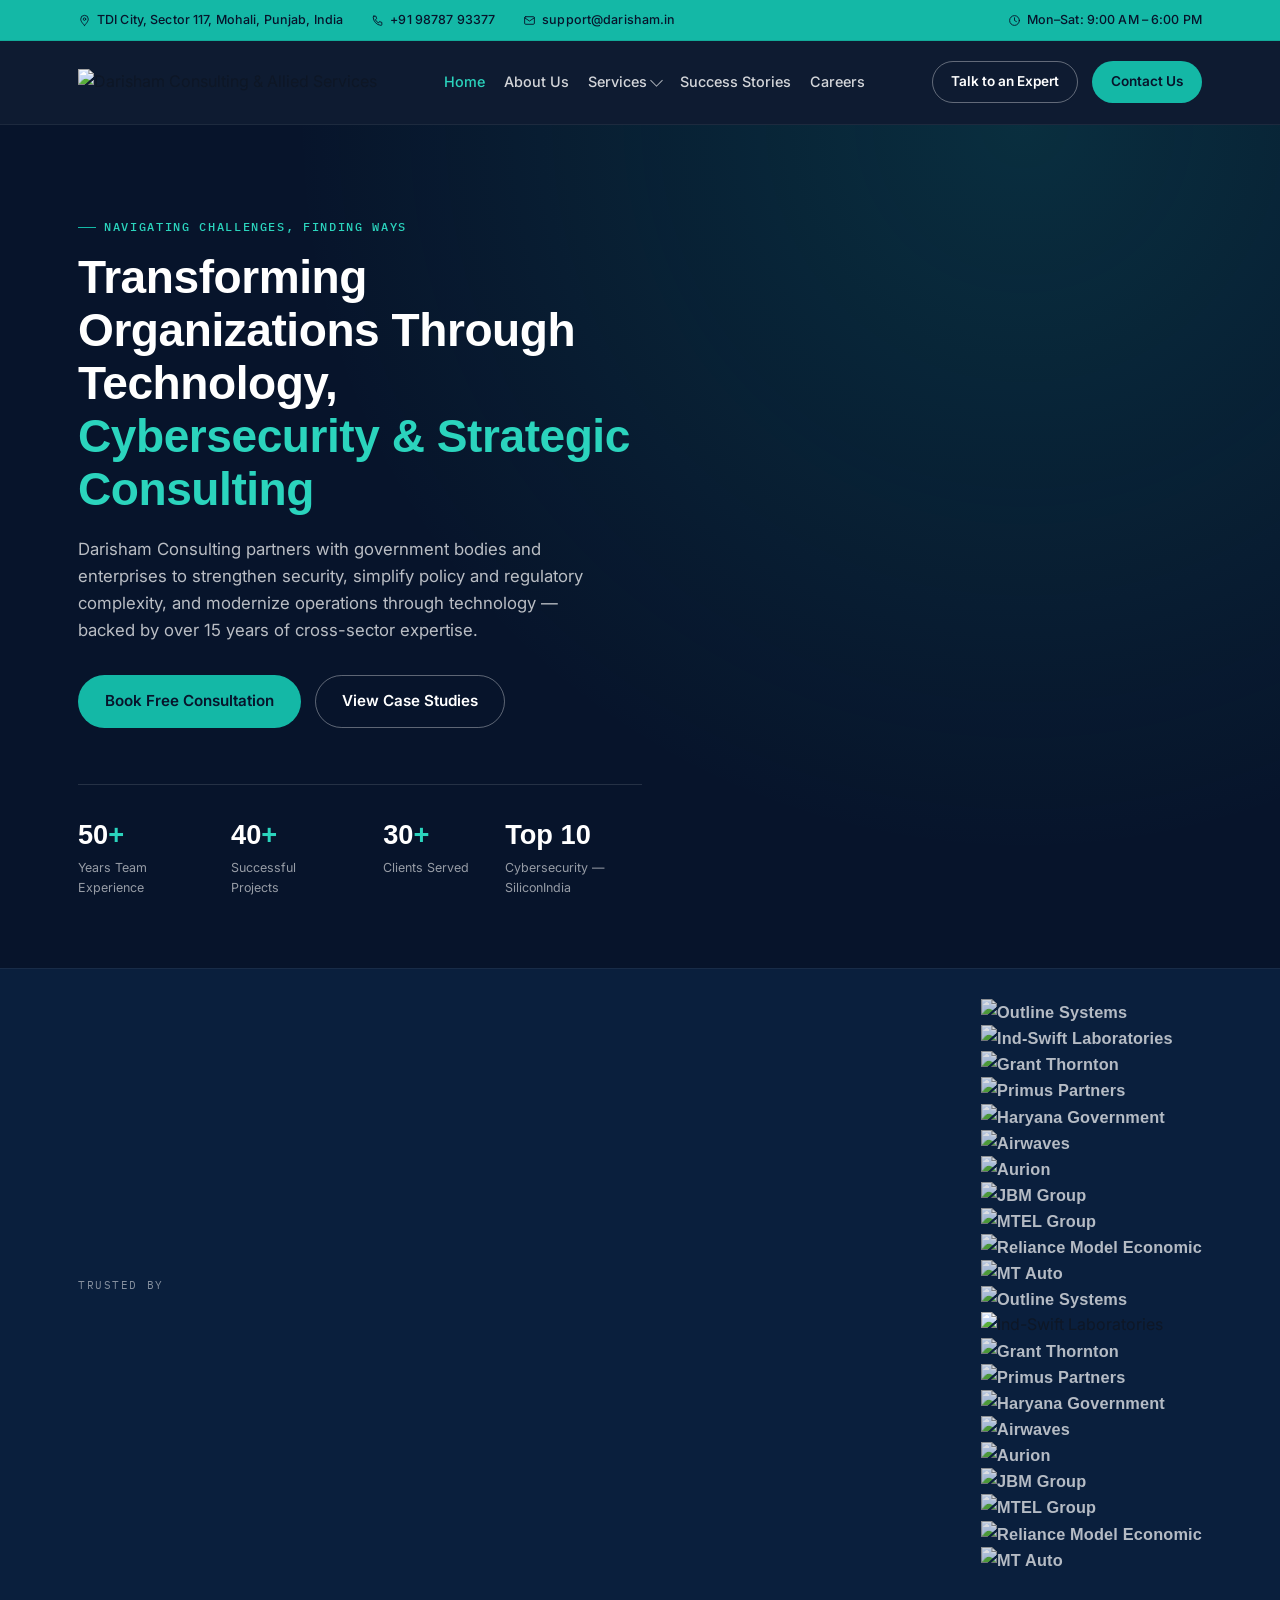
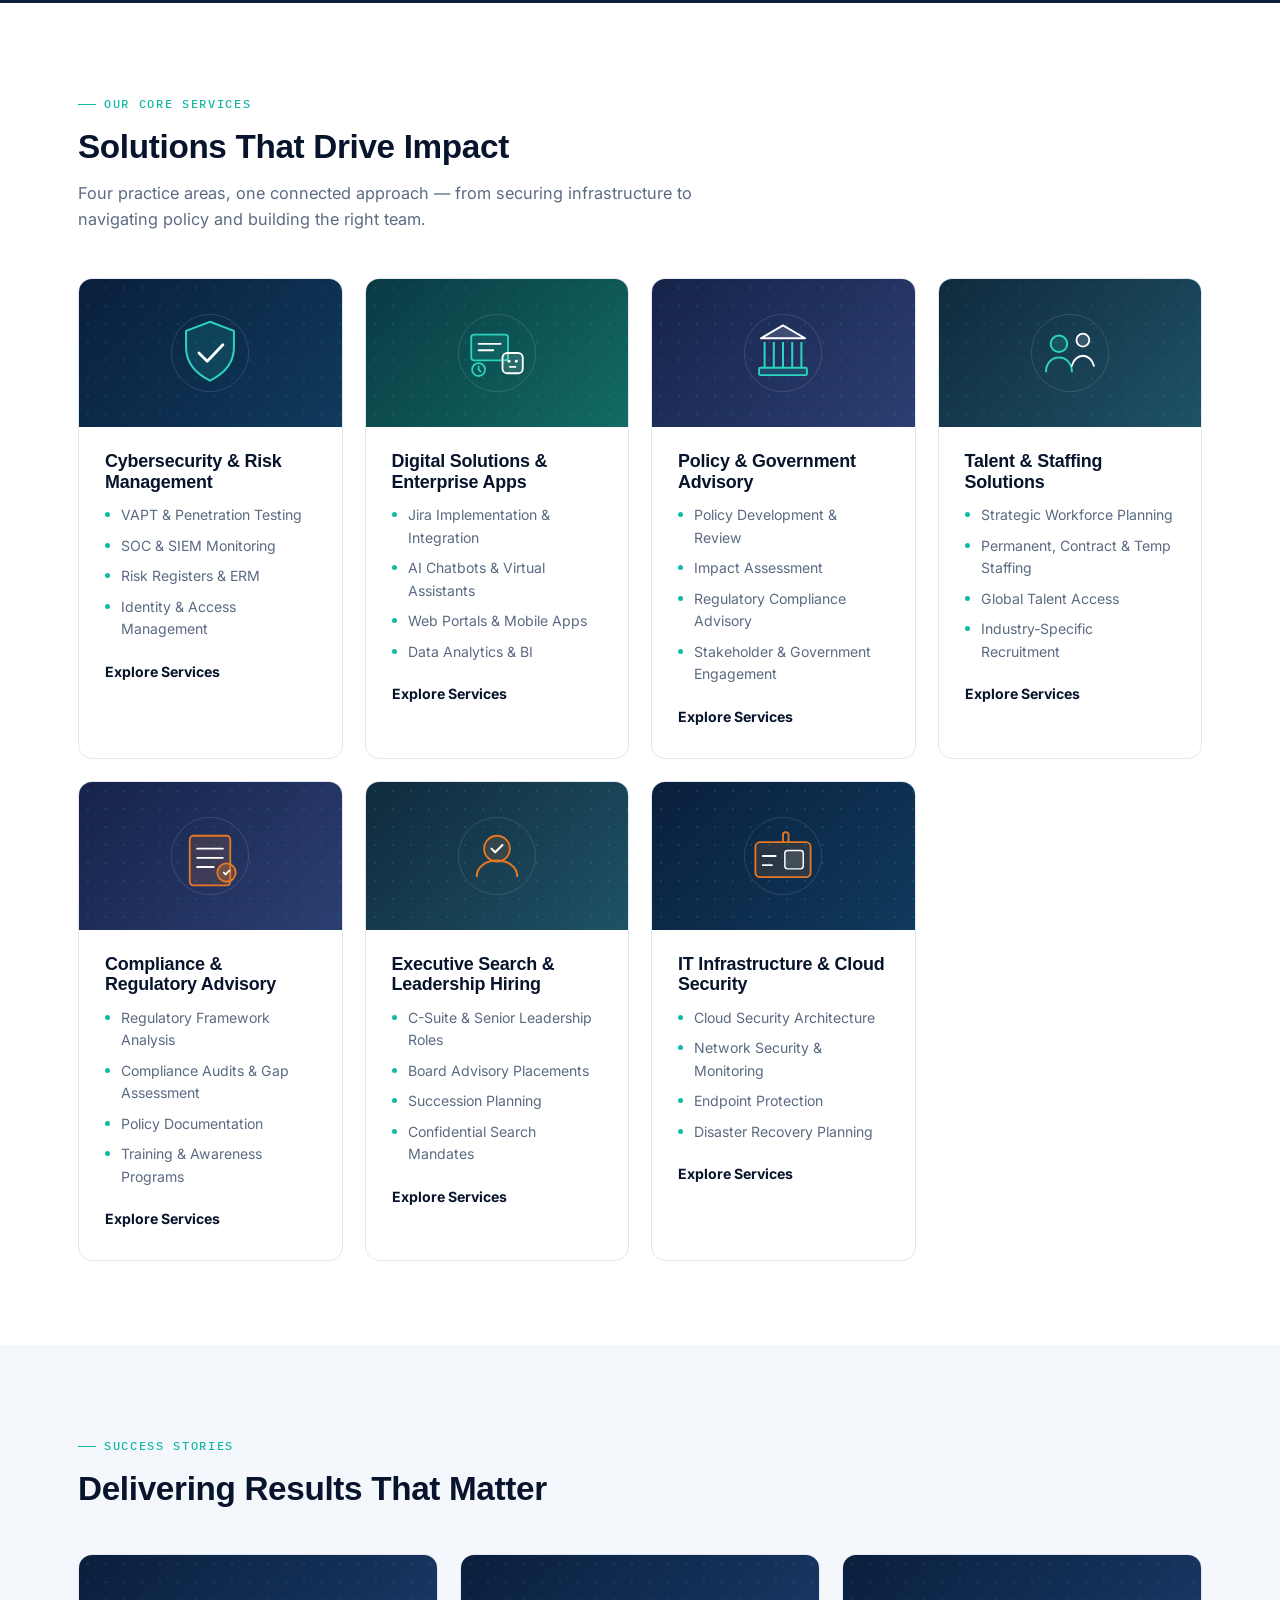
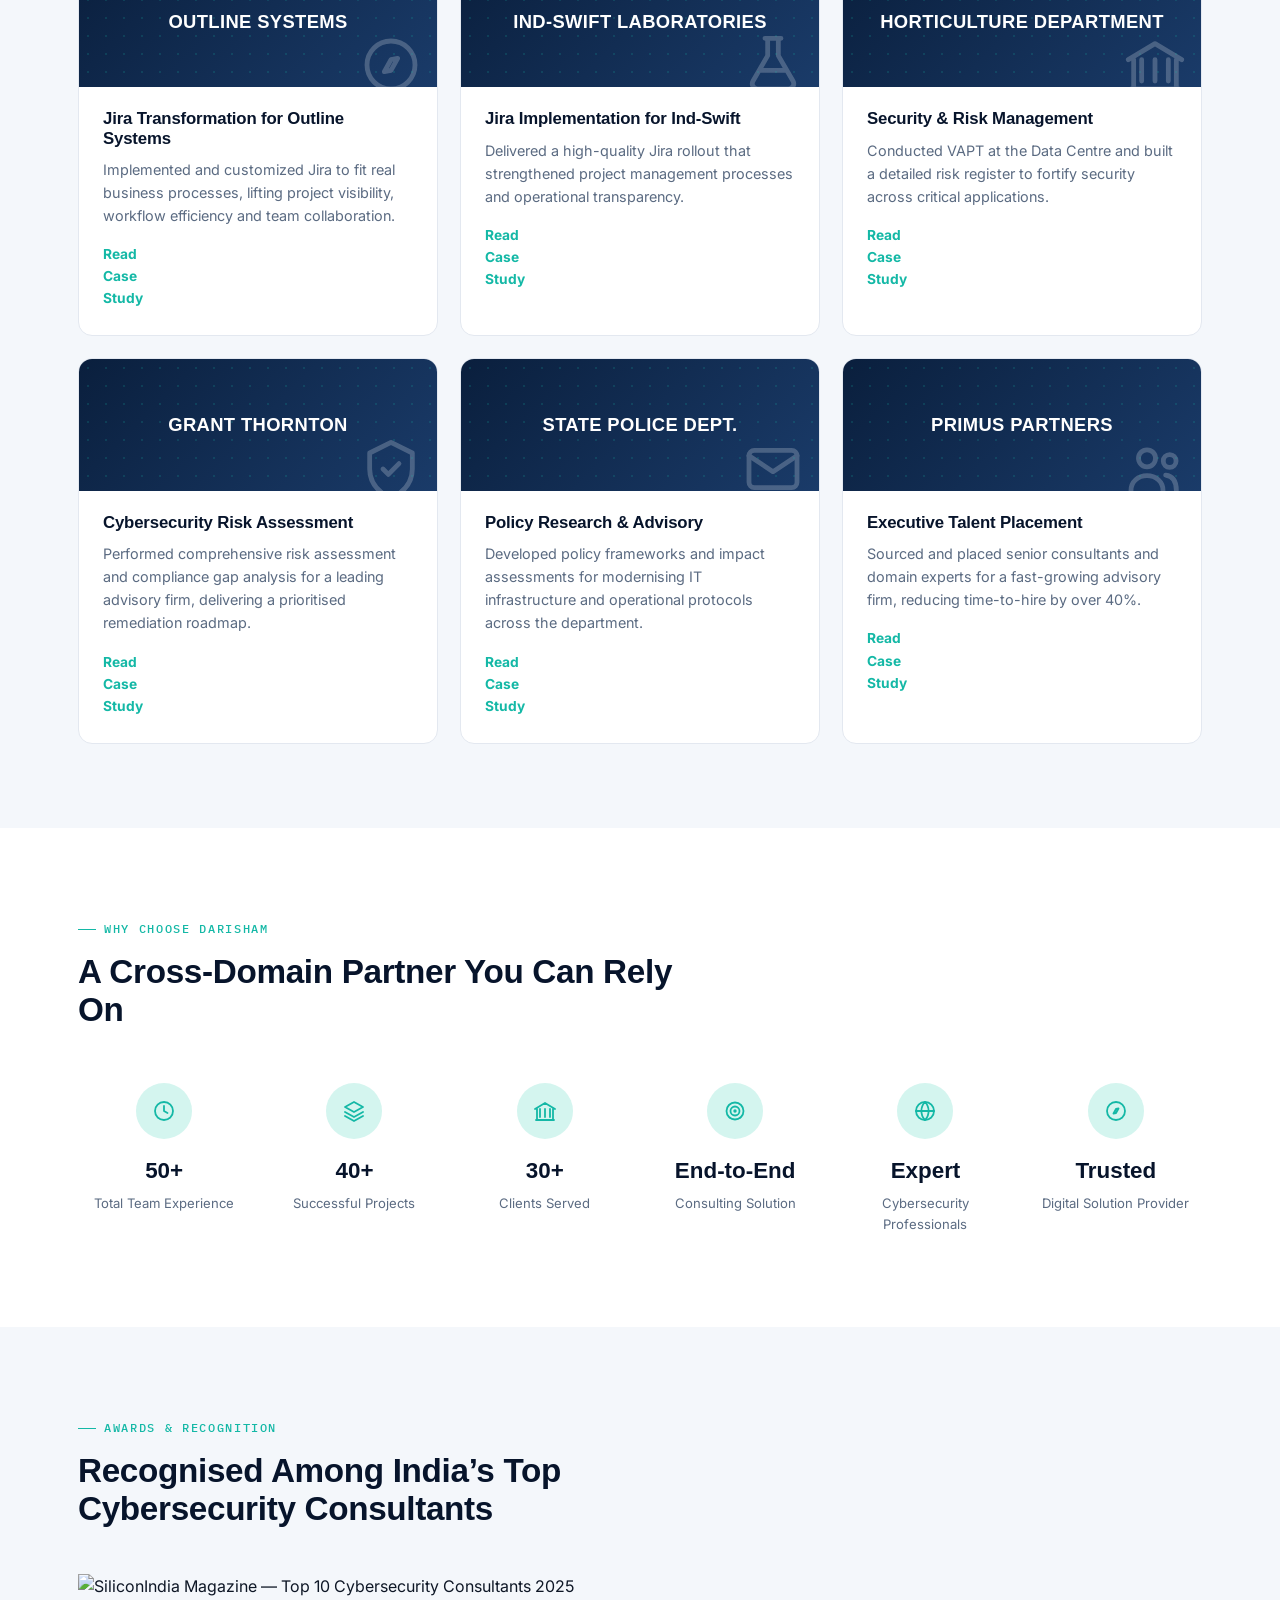
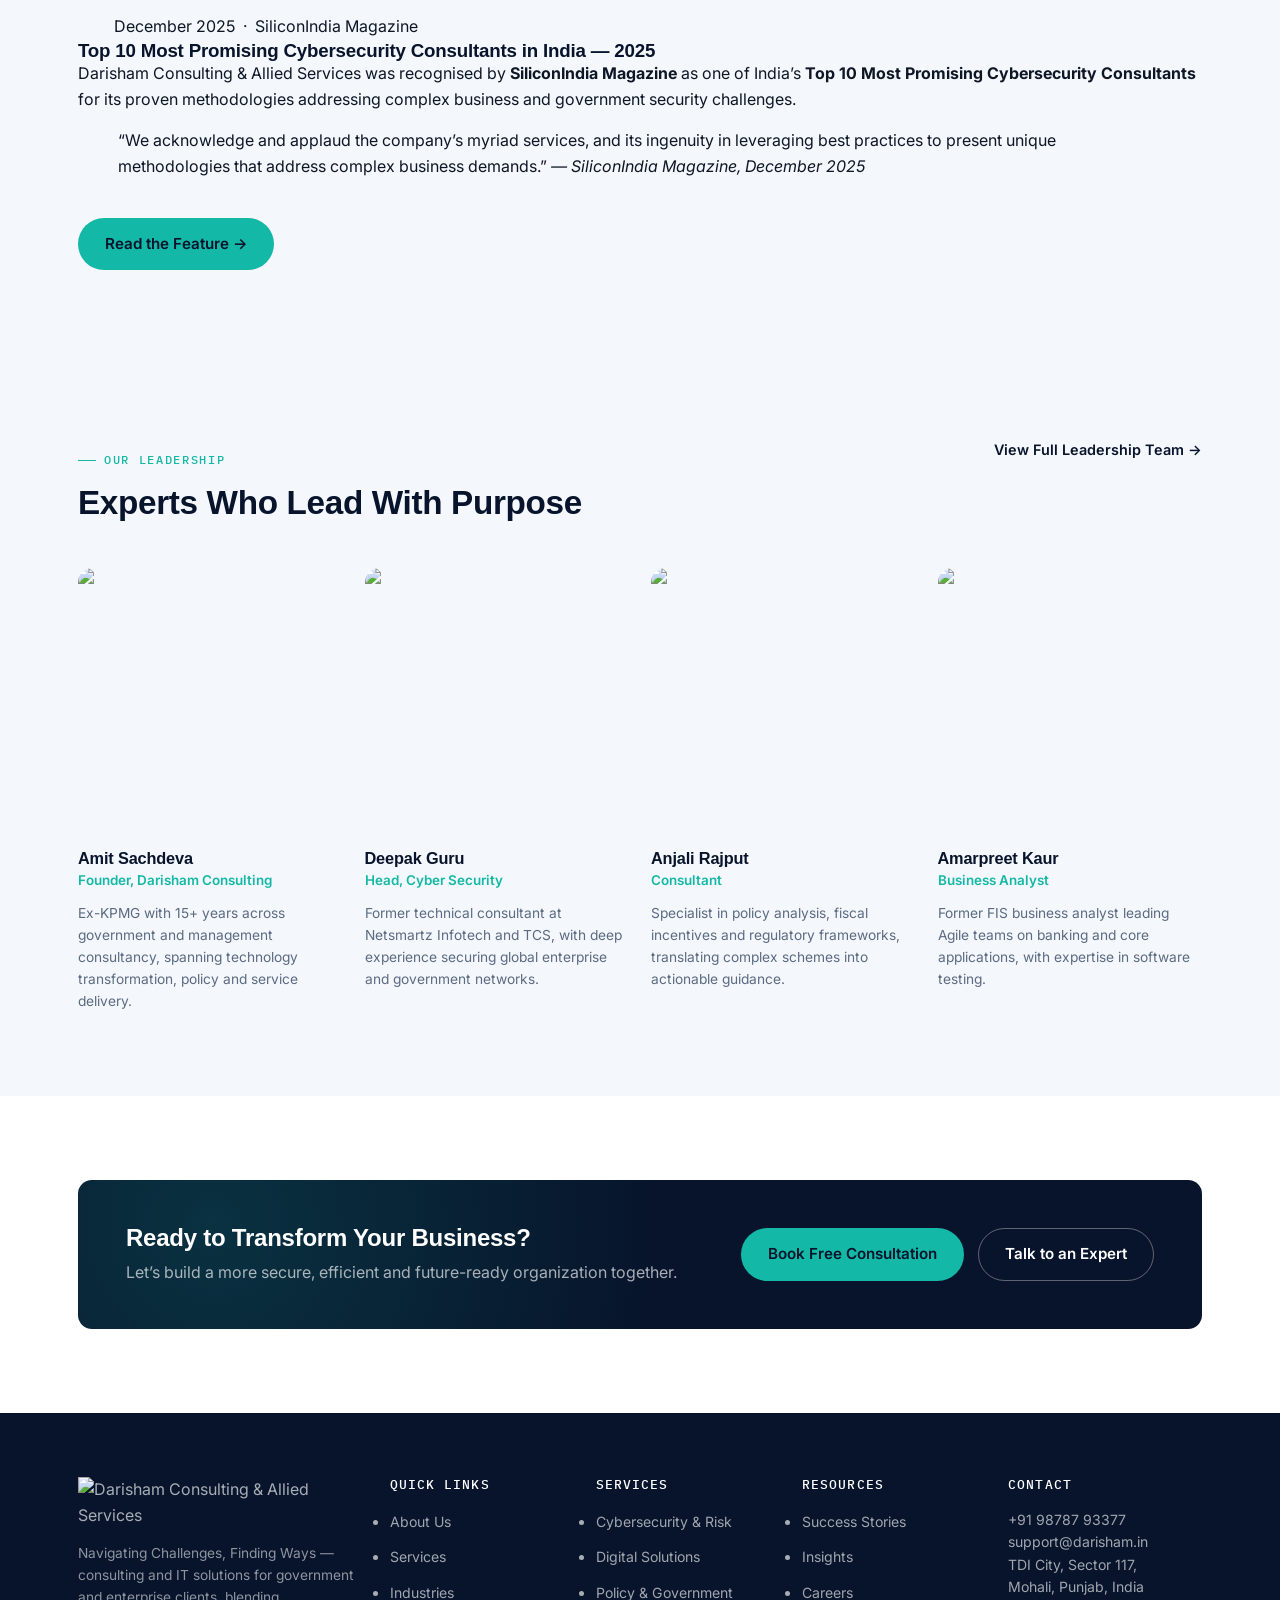
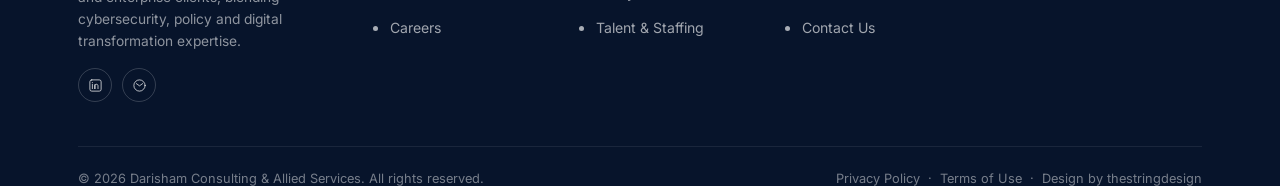
==== commit b0d6fe49: "Add files via upload" ====
--- a/index.html
+++ b/index.html
@@ -7,7 +7,7 @@
 <meta name="description" content="Darisham Consulting & Allied Services helps government and enterprise clients with cybersecurity, policy advisory, digital transformation and staffing solutions."/>
 <link rel="preconnect" href="https://fonts.googleapis.com">
 <link rel="preconnect" href="https://fonts.gstatic.com" crossorigin>
-<link href="https://fonts.googleapis.com/css2?family=Space+Grotesk:wght@500;600;700&family=Inter:wght@400;500;600;700&family=IBM+Plex+Mono:wght@400;500&display=swap" rel="stylesheet">
+<link href="https://fonts.googleapis.com/css2?family=Sora:wght@500;600;700;800&family=Inter:wght@400;500;600;700&family=IBM+Plex+Mono:wght@400;500&display=swap" rel="stylesheet">
 <link rel="stylesheet" href="assets/style.css"/>
 
 </head>
@@ -35,14 +35,10 @@
 <header class="site-header">
   <div class="wrap header-row">
     <a href="index.html" class="brand">
-      <span class="brand-mark"><svg width="22" height="22" viewBox="0 0 22 22" fill="none"><path d="M2 2h7.5C15 2 19 6.2 19 11s-4 9-9.5 9H2V2z" stroke="#ffffff" stroke-width="1.8"/><path d="M6.3 6.2v9.6" stroke="#2bd4bd" stroke-width="1.8" stroke-linecap="round"/></svg></span>
-      <span class="brand-text">
-        <span class="brand-name">DARISHAM</span><br/>
-        <span class="brand-sub">Consulting &amp; Allied Services</span>
-      </span>
+      <span class="brand-logo-img"><img src="assets/images/darisham-logo.png" alt="Darisham Consulting &amp; Allied Services" class="brand-logo"/></span>
     </a>
     <nav class="nav">
-      <ul class="nav-list"><li class="active"><a href="index.html" class="nav-link">Home</a></li><li class=""><a href="about.html" class="nav-link">About Us</a></li><li class=""><a href="services.html" class="nav-link">Services<span class="caret"></span></a><div class="dropdown"><a href="services-cybersecurity-risk.html"><strong>Cybersecurity & Risk Management</strong><span>VAPT, SOC, ERM & compliance</span></a><a href="services-digital-solutions.html"><strong>Digital Solutions & Enterprise Applications</strong><span>Jira, AI, portals & analytics</span></a><a href="services-policy-government.html"><strong>Policy & Government Advisory</strong><span>Policy, impact & advocacy</span></a><a href="services-staffing.html"><strong>Talent & Staffing Solutions</strong><span>Workforce planning & recruitment</span></a></div></li><li class=""><a href="industries.html" class="nav-link">Industries</a></li><li class=""><a href="success-stories.html" class="nav-link">Success Stories</a></li><li class=""><a href="insights.html" class="nav-link">Insights</a></li><li class=""><a href="careers.html" class="nav-link">Careers</a></li></ul>
+      <ul class="nav-list"><li class="active"><a href="index.html" class="nav-link">Home</a></li><li class=""><a href="about.html" class="nav-link">About Us</a></li><li class=""><a href="services.html" class="nav-link">Services<span class="caret"></span></a><div class="dropdown"><a href="services-cybersecurity-risk.html"><strong>Cybersecurity & Risk Management</strong><span>VAPT, SOC, ERM & compliance</span></a><a href="services-digital-solutions.html"><strong>Digital Solutions & Enterprise Applications</strong><span>Jira, AI, portals & analytics</span></a><a href="services-policy-government.html"><strong>Policy & Government Advisory</strong><span>Policy, impact & advocacy</span></a><a href="services-staffing.html"><strong>Talent & Staffing Solutions</strong><span>Workforce planning & recruitment</span></a></div></li><li class=""><a href="success-stories.html" class="nav-link">Success Stories</a></li><li class=""><a href="careers.html" class="nav-link">Careers</a></li></ul>
     </nav>
     <div class="header-cta">
       <a href="contact.html" class="btn btn-ghost btn-sm">Talk to an Expert</a>
@@ -52,66 +48,128 @@
   </div>
 </header>
 <div class="mobile-nav">
-  <a href="index.html">Home</a><a href="about.html">About Us</a><a href="services.html">Services</a><div class="sub"><a href="services-cybersecurity-risk.html">Cybersecurity & Risk Management</a><a href="services-digital-solutions.html">Digital Solutions & Enterprise Applications</a><a href="services-policy-government.html">Policy & Government Advisory</a><a href="services-staffing.html">Talent & Staffing Solutions</a></div><a href="industries.html">Industries</a><a href="success-stories.html">Success Stories</a><a href="insights.html">Insights</a><a href="careers.html">Careers</a>
+  <a href="index.html">Home</a><a href="about.html">About Us</a><a href="services.html">Services</a><div class="sub"><a href="services-cybersecurity-risk.html">Cybersecurity & Risk Management</a><a href="services-digital-solutions.html">Digital Solutions & Enterprise Applications</a><a href="services-policy-government.html">Policy & Government Advisory</a><a href="services-staffing.html">Talent & Staffing Solutions</a></div><a href="success-stories.html">Success Stories</a><a href="careers.html">Careers</a>
   <a href="contact.html" class="btn btn-primary">Contact Us</a>
 </div>
-<section class="hero">
-  <div class="wrap">
-    <div>
+<section class="hero hero-fullbg">
+  <div class="hero-bg-img" style="background-image:url('assets/images/hero-city.jpg')"></div>
+  <div class="hero-bg-overlay"></div>
+  <div class="wrap hero-content">
+    <div class="hero-text">
       <div class="eyebrow on-dark">Navigating Challenges, Finding Ways</div>
-      <h1>Helping Organizations Navigate <span class="accent">Cybersecurity, Policy &amp; Digital Change</span> with Confidence</h1>
+      <h1>Transforming Organizations Through Technology, <span class="accent">Cybersecurity & Strategic Consulting</span></h1>
       <p class="lead">Darisham Consulting partners with government bodies and enterprises to strengthen security, simplify policy and regulatory complexity, and modernize operations through technology &mdash; backed by over 15 years of cross-sector expertise.</p>
       <div class="hero-actions">
         <a href="contact.html" class="btn btn-primary">Book Free Consultation</a>
-        <a href="success-stories.html" class="btn btn-ghost">View Success Stories</a>
+        <a href="success-stories.html" class="btn btn-ghost">View Case Studies</a>
       </div>
       <div class="hero-stats">
-        <div class="hero-stat"><div class="num">15<span>+</span></div><div class="label">Years of Experience</div></div>
-        <div class="hero-stat"><div class="num">30<span>+</span></div><div class="label">Years Combined Leadership</div></div>
-        <div class="hero-stat"><div class="num">4</div><div class="label">Practice Areas</div></div>
-        <div class="hero-stat"><div class="num">Top 10</div><div class="label">Cybersecurity Consultants &mdash; SiliconIndia 2025</div></div>
-      </div>
-    </div>
-    <div class="hero-visual">
-      <svg class="pathway-svg" viewBox="0 0 420 420" fill="none" xmlns="http://www.w3.org/2000/svg">
-  <defs>
-    <radialGradient id="heroGlow" cx="50%" cy="35%" r="60%">
-      <stop offset="0%" stop-color="#14b8a6" stop-opacity="0.28"/>
-      <stop offset="100%" stop-color="#14b8a6" stop-opacity="0"/>
-    </radialGradient>
-    <linearGradient id="trailGrad" x1="0" y1="0" x2="1" y2="0">
-      <stop offset="0%" stop-color="#2bd4bd" stop-opacity="0"/>
-      <stop offset="55%" stop-color="#2bd4bd" stop-opacity="0.9"/>
-      <stop offset="100%" stop-color="#ffffff" stop-opacity="0.9"/>
-    </linearGradient>
-  </defs>
-  <circle cx="210" cy="180" r="190" fill="url(#heroGlow)"/>
-  <circle cx="210" cy="210" r="170" stroke="rgba(255,255,255,0.07)" stroke-width="1"/>
-  <circle cx="210" cy="210" r="125" stroke="rgba(255,255,255,0.07)" stroke-width="1"/>
-  <g><rect x="10" y="210" width="34" height="150" fill="rgba(43,212,189,0.55)" opacity="0.14"/><rect x="15" y="220" width="4" height="6" fill="#2bd4bd" opacity="0.61"/><rect x="26" y="220" width="4" height="6" fill="#ffffff" opacity="0.45"/><rect x="15" y="240" width="4" height="6" fill="#ffffff" opacity="0.27"/><rect x="26" y="240" width="4" height="6" fill="#2bd4bd" opacity="0.3"/><rect x="15" y="260" width="4" height="6" fill="#ffffff" opacity="0.32"/><rect x="26" y="260" width="4" height="6" fill="#ffffff" opacity="0.77"/><rect x="15" y="280" width="4" height="6" fill="#2bd4bd" opacity="0.79"/><rect x="26" y="280" width="4" height="6" fill="#ffffff" opacity="0.41"/><rect x="15" y="300" width="4" height="6" fill="#2bd4bd" opacity="0.42"/><rect x="15" y="320" width="4" height="6" fill="#ffffff" opacity="0.6"/><rect x="26" y="320" width="4" height="6" fill="#ffffff" opacity="0.28"/><rect x="52" y="150" width="26" height="210" fill="rgba(43,212,189,0.7)" opacity="0.14"/><rect x="57" y="160" width="4" height="6" fill="#2bd4bd" opacity="0.62"/><rect x="68" y="160" width="4" height="6" fill="#2bd4bd" opacity="0.57"/><rect x="57" y="180" width="4" height="6" fill="#2bd4bd" opacity="0.69"/><rect x="57" y="200" width="4" height="6" fill="#ffffff" opacity="0.54"/><rect x="68" y="220" width="4" height="6" fill="#ffffff" opacity="0.31"/><rect x="57" y="240" width="4" height="6" fill="#ffffff" opacity="0.33"/><rect x="68" y="240" width="4" height="6" fill="#2bd4bd" opacity="0.62"/><rect x="68" y="260" width="4" height="6" fill="#ffffff" opacity="0.42"/><rect x="68" y="280" width="4" height="6" fill="#ffffff" opacity="0.5"/><rect x="57" y="320" width="4" height="6" fill="#ffffff" opacity="0.28"/><rect x="86" y="240" width="40" height="120" fill="rgba(43,212,189,0.5)" opacity="0.14"/><rect x="91" y="270" width="4" height="6" fill="#2bd4bd" opacity="0.62"/><rect x="102" y="270" width="4" height="6" fill="#2bd4bd" opacity="0.34"/><rect x="113" y="270" width="4" height="6" fill="#2bd4bd" opacity="0.67"/><rect x="91" y="290" width="4" height="6" fill="#2bd4bd" opacity="0.47"/><rect x="113" y="290" width="4" height="6" fill="#2bd4bd" opacity="0.55"/><rect x="91" y="330" width="4" height="6" fill="#2bd4bd" opacity="0.45"/><rect x="134" y="110" width="22" height="250" fill="rgba(43,212,189,0.85)" opacity="0.14"/><rect x="139" y="120" width="4" height="6" fill="#2bd4bd" opacity="0.38"/><rect x="139" y="140" width="4" height="6" fill="#2bd4bd" opacity="0.57"/><rect x="139" y="160" width="4" height="6" fill="#2bd4bd" opacity="0.48"/><rect x="139" y="180" width="4" height="6" fill="#ffffff" opacity="0.77"/><rect x="139" y="220" width="4" height="6" fill="#ffffff" opacity="0.62"/><rect x="139" y="240" width="4" height="6" fill="#ffffff" opacity="0.68"/><rect x="139" y="300" width="4" height="6" fill="#2bd4bd" opacity="0.31"/><rect x="164" y="180" width="46" height="180" fill="rgba(43,212,189,0.65)" opacity="0.14"/><rect x="169" y="190" width="4" height="6" fill="#2bd4bd" opacity="0.36"/><rect x="180" y="190" width="4" height="6" fill="#2bd4bd" opacity="0.28"/><rect x="191" y="190" width="4" height="6" fill="#2bd4bd" opacity="0.31"/><rect x="169" y="210" width="4" height="6" fill="#2bd4bd" opacity="0.73"/><rect x="191" y="210" width="4" height="6" fill="#2bd4bd" opacity="0.44"/><rect x="169" y="230" width="4" height="6" fill="#2bd4bd" opacity="0.72"/><rect x="191" y="230" width="4" height="6" fill="#2bd4bd" opacity="0.3"/><rect x="169" y="250" width="4" height="6" fill="#2bd4bd" opacity="0.4"/><rect x="191" y="250" width="4" height="6" fill="#2bd4bd" opacity="0.77"/><rect x="169" y="270" width="4" height="6" fill="#2bd4bd" opacity="0.55"/><rect x="180" y="270" width="4" height="6" fill="#ffffff" opacity="0.79"/><rect x="180" y="290" width="4" height="6" fill="#2bd4bd" opacity="0.34"/><rect x="169" y="310" width="4" height="6" fill="#ffffff" opacity="0.43"/><rect x="180" y="310" width="4" height="6" fill="#ffffff" opacity="0.79"/><rect x="218" y="130" width="30" height="230" fill="rgba(43,212,189,0.78)" opacity="0.14"/><rect x="223" y="140" width="4" height="6" fill="#ffffff" opacity="0.45"/><rect x="234" y="140" width="4" height="6" fill="#2bd4bd" opacity="0.4"/><rect x="223" y="160" width="4" height="6" fill="#ffffff" opacity="0.78"/><rect x="234" y="160" width="4" height="6" fill="#ffffff" opacity="0.79"/><rect x="234" y="180" width="4" height="6" fill="#2bd4bd" opacity="0.37"/><rect x="223" y="200" width="4" height="6" fill="#2bd4bd" opacity="0.59"/><rect x="234" y="220" width="4" height="6" fill="#ffffff" opacity="0.69"/><rect x="223" y="240" width="4" height="6" fill="#ffffff" opacity="0.75"/><rect x="234" y="260" width="4" height="6" fill="#2bd4bd" opacity="0.68"/><rect x="223" y="280" width="4" height="6" fill="#ffffff" opacity="0.78"/><rect x="234" y="280" width="4" height="6" fill="#2bd4bd" opacity="0.77"/><rect x="234" y="300" width="4" height="6" fill="#2bd4bd" opacity="0.33"/><rect x="256" y="220" width="50" height="140" fill="rgba(43,212,189,0.55)" opacity="0.14"/><rect x="261" y="230" width="4" height="6" fill="#ffffff" opacity="0.79"/><rect x="283" y="230" width="4" height="6" fill="#ffffff" opacity="0.32"/><rect x="294" y="230" width="4" height="6" fill="#ffffff" opacity="0.61"/><rect x="261" y="250" width="4" height="6" fill="#ffffff" opacity="0.49"/><rect x="294" y="250" width="4" height="6" fill="#2bd4bd" opacity="0.41"/><rect x="261" y="270" width="4" height="6" fill="#ffffff" opacity="0.39"/><rect x="272" y="270" width="4" height="6" fill="#2bd4bd" opacity="0.75"/><rect x="283" y="270" width="4" height="6" fill="#2bd4bd" opacity="0.57"/><rect x="261" y="290" width="4" height="6" fill="#ffffff" opacity="0.53"/><rect x="272" y="290" width="4" height="6" fill="#ffffff" opacity="0.26"/><rect x="283" y="290" width="4" height="6" fill="#2bd4bd" opacity="0.25"/><rect x="261" y="310" width="4" height="6" fill="#2bd4bd" opacity="0.65"/><rect x="272" y="310" width="4" height="6" fill="#2bd4bd" opacity="0.54"/><rect x="283" y="310" width="4" height="6" fill="#ffffff" opacity="0.31"/><rect x="294" y="310" width="4" height="6" fill="#2bd4bd" opacity="0.4"/><rect x="272" y="330" width="4" height="6" fill="#ffffff" opacity="0.67"/><rect x="294" y="330" width="4" height="6" fill="#ffffff" opacity="0.53"/><rect x="314" y="165" width="24" height="195" fill="rgba(43,212,189,0.7)" opacity="0.14"/><rect x="319" y="175" width="4" height="6" fill="#ffffff" opacity="0.5"/><rect x="330" y="175" width="4" height="6" fill="#2bd4bd" opacity="0.77"/><rect x="330" y="215" width="4" height="6" fill="#ffffff" opacity="0.77"/><rect x="330" y="235" width="4" height="6" fill="#2bd4bd" opacity="0.49"/><rect x="319" y="255" width="4" height="6" fill="#2bd4bd" opacity="0.29"/><rect x="319" y="295" width="4" height="6" fill="#ffffff" opacity="0.61"/><rect x="330" y="295" width="4" height="6" fill="#ffffff" opacity="0.78"/><rect x="319" y="315" width="4" height="6" fill="#ffffff" opacity="0.47"/><rect x="330" y="315" width="4" height="6" fill="#ffffff" opacity="0.71"/><rect x="346" y="100" width="36" height="260" fill="rgba(43,212,189,0.92)" opacity="0.14"/><rect x="351" y="110" width="4" height="6" fill="#2bd4bd" opacity="0.53"/><rect x="362" y="110" width="4" height="6" fill="#2bd4bd" opacity="0.43"/><rect x="351" y="130" width="4" height="6" fill="#ffffff" opacity="0.49"/><rect x="362" y="130" width="4" height="6" fill="#2bd4bd" opacity="0.59"/><rect x="373" y="130" width="4" height="6" fill="#2bd4bd" opacity="0.79"/><rect x="373" y="150" width="4" height="6" fill="#2bd4bd" opacity="0.27"/><rect x="362" y="170" width="4" height="6" fill="#2bd4bd" opacity="0.48"/><rect x="362" y="190" width="4" height="6" fill="#2bd4bd" opacity="0.76"/><rect x="373" y="190" width="4" height="6" fill="#ffffff" opacity="0.3"/><rect x="351" y="210" width="4" height="6" fill="#ffffff" opacity="0.48"/><rect x="362" y="210" width="4" height="6" fill="#ffffff" opacity="0.6"/><rect x="351" y="230" width="4" height="6" fill="#ffffff" opacity="0.29"/><rect x="373" y="230" width="4" height="6" fill="#2bd4bd" opacity="0.55"/><rect x="362" y="250" width="4" height="6" fill="#2bd4bd" opacity="0.54"/><rect x="373" y="250" width="4" height="6" fill="#2bd4bd" opacity="0.34"/><rect x="351" y="270" width="4" height="6" fill="#2bd4bd" opacity="0.42"/><rect x="362" y="270" width="4" height="6" fill="#ffffff" opacity="0.41"/><rect x="373" y="270" width="4" height="6" fill="#2bd4bd" opacity="0.44"/><rect x="351" y="290" width="4" height="6" fill="#2bd4bd" opacity="0.26"/><rect x="373" y="290" width="4" height="6" fill="#2bd4bd" opacity="0.51"/><rect x="362" y="310" width="4" height="6" fill="#ffffff" opacity="0.49"/><rect x="373" y="310" width="4" height="6" fill="#ffffff" opacity="0.47"/><rect x="390" y="195" width="28" height="165" fill="rgba(43,212,189,0.6)" opacity="0.14"/><rect x="395" y="205" width="4" height="6" fill="#ffffff" opacity="0.79"/><rect x="406" y="205" width="4" height="6" fill="#ffffff" opacity="0.64"/><rect x="406" y="225" width="4" height="6" fill="#2bd4bd" opacity="0.28"/><rect x="395" y="245" width="4" height="6" fill="#2bd4bd" opacity="0.66"/><rect x="406" y="245" width="4" height="6" fill="#2bd4bd" opacity="0.3"/><rect x="406" y="285" width="4" height="6" fill="#2bd4bd" opacity="0.41"/><rect x="395" y="305" width="4" height="6" fill="#2bd4bd" opacity="0.5"/><rect x="406" y="305" width="4" height="6" fill="#ffffff" opacity="0.78"/><rect x="395" y="325" width="4" height="6" fill="#2bd4bd" opacity="0.78"/><rect x="406" y="325" width="4" height="6" fill="#2bd4bd" opacity="0.25"/></g>
-  <path d="M0 360h420" stroke="rgba(255,255,255,0.08)"/>
-  <path d="M30 330 C 110 300, 150 250, 200 230 S 300 200, 330 130 S 380 90, 405 55" stroke="url(#trailGrad)" stroke-width="2.6" stroke-linecap="round" fill="none"/>
-  <path d="M20 300 C 100 270, 160 290, 220 260 S 320 270, 360 300" stroke="#ffffff" stroke-width="1.2" stroke-linecap="round" fill="none" opacity="0.25"/>
-  <circle cx="30" cy="330" r="5.5" fill="#2bd4bd"/>
-  <circle cx="200" cy="230" r="5" fill="#ffffff"/>
-  <circle cx="330" cy="130" r="6" fill="#2bd4bd"/>
-  <circle cx="405" cy="55" r="5" fill="#ffffff"/>
-  <rect x="178" y="178" width="62" height="62" rx="16" fill="rgba(20,184,166,0.14)" stroke="rgba(43,212,189,0.55)"/>
-  <path d="M209 198v18M200 207h18" stroke="#2bd4bd" stroke-width="2.4" stroke-linecap="round"/>
-</svg>
+        <div class="hero-stat"><div class="num">50<span>+</span></div><div class="label">Years Team Experience</div></div>
+        <div class="hero-stat"><div class="num">40<span>+</span></div><div class="label">Successful Projects</div></div>
+        <div class="hero-stat"><div class="num">30<span>+</span></div><div class="label">Clients Served</div></div>
+        <div class="hero-stat"><div class="num">Top&nbsp;10</div><div class="label">Cybersecurity — SiliconIndia</div></div>
+      </div>
     </div>
   </div>
 </section>
+
+
 <div class="trust">
   <div class="wrap">
     <span class="trust-label">Trusted by</span>
-    <div class="trust-logos">
-      <span class="logo-chip">OUTLINE<small>SYSTEMS</small></span>
-      <span class="logo-chip">Ind-Swift<small>LABORATORIES</small></span>
-      <span class="logo-chip">Grant Thornton<small>ADVISORY</small></span>
-      <span class="logo-chip">Primus<small>PARTNERS</small></span>
-      <span class="logo-chip">Horticulture Dept.<small>GOVT. OF HARYANA</small></span>
-    </div>
+    <div class="trust-logos"><div class="trust-scroll">
+  <div class="logo-chip">
+      <img src="assets/images/logos/outline.png" alt="Outline Systems">
+  </div>
+
+  <div class="logo-chip"">
+     <img src="assets/images/logos/indswift.png" class="tall-logo" alt="Ind-Swift Laboratories">
+  </div>
+
+  <div class="logo-chip">
+      <img src="assets/images/logos/grant.png" alt="Grant Thornton">
+  </div>
+
+  <div class="logo-chip">
+      <img src="assets/images/logos/primus.png" alt="Primus Partners">
+  </div>
+
+  <div class="logo-chip">
+      <img src="assets/images/logos/haryana.png" class="tall-logo" alt="Haryana Government">
+  </div>
+
+  <div class="logo-chip">
+      <img src="assets/images/logos/airwaves.png" alt="Airwaves">
+  </div>
+
+  <div class="logo-chip">
+      <img src="assets/images/logos/aurion.png" alt="Aurion">
+  </div>
+
+  <div class="logo-chip">
+      <img src="assets/images/logos/jbm.png" alt="JBM Group">
+  </div>
+
+  <div class="logo-chip">
+      <img src="assets/images/logos/metl.png" alt="MTEL Group">
+  </div>
+
+   <div class="logo-chip">
+      <img src="assets/images/logos/reliance.png" alt="Reliance Model Economic">
+  </div>
+
+  <div class="logo-chip">
+      <img src="assets/images/logos/mt-auto.png" alt="MT Auto">
+  </div>
+
+
+
+  <!-- Duplicate for infinite scroll -->
+  <div class="logo-chip">
+      <img src="assets/images/logos/outline.png" alt="Outline Systems">
+  </div>
+
+  <div class="tall-logo"">
+      <img src="assets/images/logos/indswift.png" alt="Ind-Swift Laboratories">
+  </div>
+
+  <div class="logo-chip">
+      <img src="assets/images/logos/grant.png" alt="Grant Thornton">
+  </div>
+
+  <div class="logo-chip">
+      <img src="assets/images/logos/primus.png" alt="Primus Partners">
+  </div>
+
+  <div class="logo-chip">
+      <img src="assets/images/logos/haryana.png" alt="Haryana Government">
+  </div>
+
+  <div class="logo-chip">
+      <img src="assets/images/logos/airwaves.png" alt="Airwaves">
+  </div>
+
+  <div class="logo-chip">
+      <img src="assets/images/logos/aurion.png" alt="Aurion">
+  </div>
+
+  <div class="logo-chip">
+      <img src="assets/images/logos/jbm.png" alt="JBM Group">
+  </div>
+
+  <div class="logo-chip">
+      <img src="assets/images/logos/metl.png" alt="MTEL Group">
+  </div>
+
+   <div class="logo-chip">
+      <img src="assets/images/logos/reliance.png" alt="Reliance Model Economic">
+  </div>
+
+  <div class="logo-chip">
+      <img src="assets/images/logos/mt-auto.png" alt="MT Auto">
+  </div>
+
+    </div></div>
   </div>
 </div><section class="section">
   <div class="wrap">
@@ -120,7 +178,7 @@
       <h2>Solutions That Drive Impact</h2>
       <p>Four practice areas, one connected approach &mdash; from securing infrastructure to navigating policy and building the right team.</p>
     </div>
-    <div class="svc-grid">
+    <div class="svc-scroll-wrap"><div class="svc-grid svc-grid-scroll">
       <div class="svc-card reveal">
         <div class="card-visual cv-cyber"><svg viewBox="0 0 100 100" fill="none" xmlns="http://www.w3.org/2000/svg">
       <circle cx="50" cy="50" r="42" stroke="rgba(255,255,255,0.15)"/>
@@ -197,18 +255,57 @@
         <a href="services-staffing.html" class="svc-link">Explore Services <svg viewBox="0 0 24 24" fill="none" stroke-width="2.4" stroke-linecap="round" stroke-linejoin="round"><line x1="4" y1="12" x2="20" y2="12"/><polyline points="13 5 20 12 13 19"/></svg></a>
         </div>
       </div>
-    </div>
+      <div class="svc-card reveal">
+        <div class="card-visual cv-policy"><svg viewBox="0 0 100 100" fill="none" xmlns="http://www.w3.org/2000/svg"><circle cx="50" cy="50" r="42" stroke="rgba(255,255,255,0.15)"/><rect x="28" y="28" width="44" height="54" rx="4" fill="rgba(232,119,34,0.14)" stroke="#E87722" stroke-width="2"/><path d="M36 42h28M36 52h28M36 62h18" stroke="#ffffff" stroke-width="2" stroke-linecap="round"/><circle cx="68" cy="68" r="10" fill="rgba(232,119,34,0.3)" stroke="#E87722" stroke-width="2"/><path d="M65 68l2 2 4-4" stroke="#ffffff" stroke-width="2" stroke-linecap="round" stroke-linejoin="round"/></svg></div>
+        <div class="card-body">
+          <h3>Compliance &amp; Regulatory Advisory</h3>
+          <ul>
+            <li>Regulatory Framework Analysis</li>
+            <li>Compliance Audits &amp; Gap Assessment</li>
+            <li>Policy Documentation</li>
+            <li>Training &amp; Awareness Programs</li>
+          </ul>
+          <a href="services-policy-government.html" class="svc-link">Explore Services <svg viewBox="0 0 24 24" fill="none" stroke-width="2.4" stroke-linecap="round" stroke-linejoin="round"><line x1="4" y1="12" x2="20" y2="12"/><polyline points="13 5 20 12 13 19"/></svg></a>
+        </div>
+      </div>
+      <div class="svc-card reveal">
+        <div class="card-visual cv-staff"><svg viewBox="0 0 100 100" fill="none" xmlns="http://www.w3.org/2000/svg"><circle cx="50" cy="50" r="42" stroke="rgba(255,255,255,0.15)"/><circle cx="50" cy="42" r="14" fill="rgba(232,119,34,0.14)" stroke="#E87722" stroke-width="2"/><path d="M44 42l4 4 8-8" stroke="#ffffff" stroke-width="2.2" stroke-linecap="round" stroke-linejoin="round"/><path d="M28 72c0-10 9.8-17 22-17s22 7 22 17" stroke="#E87722" stroke-width="2.2" stroke-linecap="round" fill="none"/></svg></div>
+        <div class="card-body">
+          <h3>Executive Search &amp; Leadership Hiring</h3>
+          <ul>
+            <li>C-Suite &amp; Senior Leadership Roles</li>
+            <li>Board Advisory Placements</li>
+            <li>Succession Planning</li>
+            <li>Confidential Search Mandates</li>
+          </ul>
+          <a href="services-staffing.html" class="svc-link">Explore Services <svg viewBox="0 0 24 24" fill="none" stroke-width="2.4" stroke-linecap="round" stroke-linejoin="round"><line x1="4" y1="12" x2="20" y2="12"/><polyline points="13 5 20 12 13 19"/></svg></a>
+        </div>
+      </div>
+      <div class="svc-card reveal">
+        <div class="card-visual cv-cyber"><svg viewBox="0 0 100 100" fill="none" xmlns="http://www.w3.org/2000/svg"><circle cx="50" cy="50" r="42" stroke="rgba(255,255,255,0.15)"/><rect x="20" y="35" width="60" height="38" rx="5" fill="rgba(232,119,34,0.14)" stroke="#E87722" stroke-width="2"/><path d="M28 50h14M28 60h10" stroke="#ffffff" stroke-width="2" stroke-linecap="round"/><rect x="52" y="44" width="20" height="20" rx="3" fill="rgba(255,255,255,0.1)" stroke="#ffffff" stroke-width="1.6"/><path d="M50 35v-8M50 27c0-4 6-4 6 0v8" stroke="#E87722" stroke-width="2" stroke-linecap="round"/></svg></div>
+        <div class="card-body">
+          <h3>IT Infrastructure &amp; Cloud Security</h3>
+          <ul>
+            <li>Cloud Security Architecture</li>
+            <li>Network Security &amp; Monitoring</li>
+            <li>Endpoint Protection</li>
+            <li>Disaster Recovery Planning</li>
+          </ul>
+          <a href="services-cybersecurity-risk.html" class="svc-link">Explore Services <svg viewBox="0 0 24 24" fill="none" stroke-width="2.4" stroke-linecap="round" stroke-linejoin="round"><line x1="4" y1="12" x2="20" y2="12"/><polyline points="13 5 20 12 13 19"/></svg></a>
+        </div>
+      </div>
+    </div><!-- end svc-grid-scroll -->
+    </div><!-- end svc-scroll-wrap -->
   </div>
 </section><section class="section soft">
   <div class="wrap">
-    <div class="section-foot-link reveal"><a href="success-stories.html">View All Success Stories &rarr;</a></div>
     <div class="section-head reveal">
       <div class="eyebrow">Success Stories</div>
       <h2>Delivering Results That Matter</h2>
     </div>
-    <div class="case-grid">
+    <div class="case-scroll-wrap"><div class="case-grid case-grid-scroll">
       <div class="case-card reveal">
-        <div class="case-banner"><span class="tag">OUTLINE SYSTEMS</span><span class="banner-icon"><svg viewBox="0 0 24 24" fill="none" stroke-width="1.8" stroke-linecap="round" stroke-linejoin="round"><circle cx="12" cy="12" r="9"/><path d="M14.5 9.5L12 14l-2.5.5L12 10l2.5-.5z"/></svg></span></div>
+        <div class="case-banner cb-digital"><span class="tag">OUTLINE SYSTEMS</span><span class="banner-icon"><svg viewBox="0 0 24 24" fill="none" stroke-width="1.8" stroke-linecap="round" stroke-linejoin="round"><circle cx="12" cy="12" r="9"/><path d="M14.5 9.5L12 14l-2.5.5L12 10l2.5-.5z"/></svg></span></div>
         <div class="case-body">
           <h3>Jira Transformation for Outline Systems</h3>
           <p>Implemented and customized Jira to fit real business processes, lifting project visibility, workflow efficiency and team collaboration.</p>
@@ -216,7 +313,7 @@
         </div>
       </div>
       <div class="case-card reveal">
-        <div class="case-banner"><span class="tag">IND-SWIFT LABORATORIES</span><span class="banner-icon"><svg viewBox="0 0 24 24" fill="none" stroke-width="1.8" stroke-linecap="round" stroke-linejoin="round"><path d="M9 2h6M10 2v6.5L4.5 18a2 2 0 001.7 3h11.6a2 2 0 001.7-3L14 8.5V2"/><path d="M7.5 14h9"/></svg></span></div>
+        <div class="case-banner cb-health"><span class="tag">IND-SWIFT LABORATORIES</span><span class="banner-icon"><svg viewBox="0 0 24 24" fill="none" stroke-width="1.8" stroke-linecap="round" stroke-linejoin="round"><path d="M9 2h6M10 2v6.5L4.5 18a2 2 0 001.7 3h11.6a2 2 0 001.7-3L14 8.5V2"/><path d="M7.5 14h9"/></svg></span></div>
         <div class="case-body">
           <h3>Jira Implementation for Ind-Swift</h3>
           <p>Delivered a high-quality Jira rollout that strengthened project management processes and operational transparency.</p>
@@ -224,14 +321,38 @@
         </div>
       </div>
       <div class="case-card reveal">
-        <div class="case-banner"><span class="tag">HORTICULTURE DEPARTMENT</span><span class="banner-icon"><svg viewBox="0 0 24 24" fill="none" stroke-width="1.8" stroke-linecap="round" stroke-linejoin="round"><path d="M3 21h18M4 21V10M20 21V10M2 10l10-6 10 6M7 10v8M12 10v8M17 10v8"/></svg></span></div>
+        <div class="case-banner cb-govt"><span class="tag">HORTICULTURE DEPARTMENT</span><span class="banner-icon"><svg viewBox="0 0 24 24" fill="none" stroke-width="1.8" stroke-linecap="round" stroke-linejoin="round"><path d="M3 21h18M4 21V10M20 21V10M2 10l10-6 10 6M7 10v8M12 10v8M17 10v8"/></svg></span></div>
         <div class="case-body">
           <h3>Security &amp; Risk Management</h3>
           <p>Conducted VAPT at the Data Centre and built a detailed risk register to fortify security across critical applications.</p>
           <a href="success-stories.html" class="case-link">Read Case Study <svg viewBox="0 0 24 24" fill="none" stroke-width="2.4" stroke-linecap="round" stroke-linejoin="round"><line x1="4" y1="12" x2="20" y2="12"/><polyline points="13 5 20 12 13 19"/></svg></a>
         </div>
       </div>
-    </div>
+      <div class="case-card reveal">
+        <div class="case-banner cb-cyber"><span class="tag">GRANT THORNTON</span><span class="banner-icon"><svg viewBox="0 0 24 24" fill="none" stroke-width="1.8" stroke-linecap="round" stroke-linejoin="round"><path d="M12 2l8 4v6c0 5.5-3.8 9-8 11-4.2-2-8-5.5-8-11V6l8-4z"/><path d="M9 12l2 2 4-4"/></svg></span></div>
+        <div class="case-body">
+          <h3>Cybersecurity Risk Assessment</h3>
+          <p>Performed comprehensive risk assessment and compliance gap analysis for a leading advisory firm, delivering a prioritised remediation roadmap.</p>
+          <a href="success-stories.html" class="case-link">Read Case Study <svg viewBox="0 0 24 24" fill="none" stroke-width="2.4" stroke-linecap="round" stroke-linejoin="round"><line x1="4" y1="12" x2="20" y2="12"/><polyline points="13 5 20 12 13 19"/></svg></a>
+        </div>
+      </div>
+      <div class="case-card reveal">
+        <div class="case-banner cb-policy"><span class="tag">STATE POLICE DEPT.</span><span class="banner-icon"><svg viewBox="0 0 24 24" fill="none" stroke-width="1.8" stroke-linecap="round" stroke-linejoin="round"><rect x="3" y="5" width="18" height="14" rx="2"/><path d="M3 7l9 6 9-6"/></svg></span></div>
+        <div class="case-body">
+          <h3>Policy Research &amp; Advisory</h3>
+          <p>Developed policy frameworks and impact assessments for modernising IT infrastructure and operational protocols across the department.</p>
+          <a href="success-stories.html" class="case-link">Read Case Study <svg viewBox="0 0 24 24" fill="none" stroke-width="2.4" stroke-linecap="round" stroke-linejoin="round"><line x1="4" y1="12" x2="20" y2="12"/><polyline points="13 5 20 12 13 19"/></svg></a>
+        </div>
+      </div>
+      <div class="case-card reveal">
+        <div class="case-banner cb-staff"><span class="tag">PRIMUS PARTNERS</span><span class="banner-icon"><svg viewBox="0 0 24 24" fill="none" stroke-width="1.8" stroke-linecap="round" stroke-linejoin="round"><circle cx="9" cy="8" r="3.2"/><path d="M3 20c0-3.3 2.7-5.5 6-5.5s6 2.2 6 5.5"/><circle cx="17.5" cy="9" r="2.4"/><path d="M16 14.3c2.5.3 4 2 4 5.7"/></svg></span></div>
+        <div class="case-body">
+          <h3>Executive Talent Placement</h3>
+          <p>Sourced and placed senior consultants and domain experts for a fast-growing advisory firm, reducing time-to-hire by over 40%.</p>
+          <a href="success-stories.html" class="case-link">Read Case Study <svg viewBox="0 0 24 24" fill="none" stroke-width="2.4" stroke-linecap="round" stroke-linejoin="round"><line x1="4" y1="12" x2="20" y2="12"/><polyline points="13 5 20 12 13 19"/></svg></a>
+        </div>
+      </div>
+    </div></div><!-- end case-scroll-wrap -->
   </div>
 </section><section class="section">
   <div class="wrap">
@@ -240,32 +361,58 @@
       <h2>A Cross-Domain Partner You Can Rely On</h2>
     </div>
     <div class="why-grid reveal">
-      <div class="why-card"><div class="why-icon"><svg viewBox="0 0 24 24" fill="none" stroke-width="1.8" stroke-linecap="round" stroke-linejoin="round"><circle cx="12" cy="12" r="9"/><path d="M12 7v5l3.5 2"/></svg></div><div class="num">15+</div><div class="label">Years of Experience</div></div>
-      <div class="why-card"><div class="why-icon"><svg viewBox="0 0 24 24" fill="none" stroke-width="1.8" stroke-linecap="round" stroke-linejoin="round"><path d="M12 3l9 5-9 5-9-5 9-5z"/><path d="M3 13l9 5 9-5M3 17l9 5 9-5"/></svg></div><div class="num">4</div><div class="label">Integrated Practice Areas</div></div>
-      <div class="why-card"><div class="why-icon"><svg viewBox="0 0 24 24" fill="none" stroke-width="1.8" stroke-linecap="round" stroke-linejoin="round"><path d="M3 21h18M4 21V10M20 21V10M2 10l10-6 10 6M7 10v8M12 10v8M17 10v8"/></svg></div><div class="num">Govt.</div><div class="label">&amp; Enterprise Trusted</div></div>
-      <div class="why-card"><div class="why-icon"><svg viewBox="0 0 24 24" fill="none" stroke-width="1.8" stroke-linecap="round" stroke-linejoin="round"><circle cx="12" cy="12" r="8.5"/><circle cx="12" cy="12" r="4.5"/><circle cx="12" cy="12" r="0.8" fill="currentColor"/></svg></div><div class="num">End-to-End</div><div class="label">Strategy to Delivery</div></div>
-      <div class="why-card"><div class="why-icon"><svg viewBox="0 0 24 24" fill="none" stroke-width="1.8" stroke-linecap="round" stroke-linejoin="round"><circle cx="12" cy="12" r="9"/><path d="M3 12h18M12 3a13 13 0 010 18 13 13 0 010-18z"/></svg></div><div class="num">Multi-Sector</div><div class="label">Cross-Industry Reach</div></div>
-      <div class="why-card"><div class="why-icon"><svg viewBox="0 0 24 24" fill="none" stroke-width="1.8" stroke-linecap="round" stroke-linejoin="round"><circle cx="12" cy="12" r="9"/><path d="M14.5 9.5L12 14l-2.5.5L12 10l2.5-.5z"/></svg></div><div class="num">Ongoing</div><div class="label">Support &amp; Partnership</div></div>
+      <div class="why-card"><div class="why-icon"><svg viewBox="0 0 24 24" fill="none" stroke-width="1.8" stroke-linecap="round" stroke-linejoin="round"><circle cx="12" cy="12" r="9"/><path d="M12 7v5l3.5 2"/></svg></div><div class="num">50+</div><div class="label">Total Team Experience</div></div>
+      <div class="why-card"><div class="why-icon"><svg viewBox="0 0 24 24" fill="none" stroke-width="1.8" stroke-linecap="round" stroke-linejoin="round"><path d="M12 3l9 5-9 5-9-5 9-5z"/><path d="M3 13l9 5 9-5M3 17l9 5 9-5"/></svg></div><div class="num">40+</div><div class="label">Successful Projects</div></div>
+      <div class="why-card"><div class="why-icon"><svg viewBox="0 0 24 24" fill="none" stroke-width="1.8" stroke-linecap="round" stroke-linejoin="round"><path d="M3 21h18M4 21V10M20 21V10M2 10l10-6 10 6M7 10v8M12 10v8M17 10v8"/></svg></div><div class="num">30+</div><div class="label">Clients Served</div></div>
+      <div class="why-card"><div class="why-icon"><svg viewBox="0 0 24 24" fill="none" stroke-width="1.8" stroke-linecap="round" stroke-linejoin="round"><circle cx="12" cy="12" r="8.5"/><circle cx="12" cy="12" r="4.5"/><circle cx="12" cy="12" r="0.8" fill="currentColor"/></svg></div><div class="num">End-to-End</div><div class="label">Consulting Solution</div></div>
+      <div class="why-card"><div class="why-icon"><svg viewBox="0 0 24 24" fill="none" stroke-width="1.8" stroke-linecap="round" stroke-linejoin="round"><circle cx="12" cy="12" r="9"/><path d="M3 12h18M12 3a13 13 0 010 18 13 13 0 010-18z"/></svg></div><div class="num">Expert</div><div class="label">Cybersecurity Professionals</div></div>
+      <div class="why-card"><div class="why-icon"><svg viewBox="0 0 24 24" fill="none" stroke-width="1.8" stroke-linecap="round" stroke-linejoin="round"><circle cx="12" cy="12" r="9"/><path d="M14.5 9.5L12 14l-2.5.5L12 10l2.5-.5z"/></svg></div><div class="num">Trusted</div><div class="label">Digital Solution Provider</div></div>
     </div>
   </div>
 </section><section class="section soft">
   <div class="wrap">
-    <div class="badge-banner reveal">
-      <div class="badge-graphic"><svg viewBox="0 0 130 130" fill="none" xmlns="http://www.w3.org/2000/svg">
-  <circle cx="65" cy="60" r="40" fill="rgba(20,184,166,0.12)" stroke="#2bd4bd" stroke-width="2"/>
-  <ellipse cx="37" cy="83" rx="9" ry="4.4" fill="#d6a23c" opacity="0.55" transform="rotate(-60 37 83)"/><ellipse cx="34" cy="74" rx="9" ry="4.4" fill="#d6a23c" opacity="0.62" transform="rotate(-48 34 74)"/><ellipse cx="31" cy="65" rx="9" ry="4.4" fill="#d6a23c" opacity="0.69" transform="rotate(-36 31 65)"/><ellipse cx="28" cy="56" rx="9" ry="4.4" fill="#d6a23c" opacity="0.76" transform="rotate(-24 28 56)"/><ellipse cx="25" cy="47" rx="9" ry="4.4" fill="#d6a23c" opacity="0.83" transform="rotate(-12 25 47)"/><ellipse cx="22" cy="38" rx="9" ry="4.4" fill="#d6a23c" opacity="0.9" transform="rotate(0 22 38)"/><ellipse cx="93" cy="83" rx="9" ry="4.4" fill="#d6a23c" opacity="0.55" transform="rotate(60 93 83)"/><ellipse cx="96" cy="74" rx="9" ry="4.4" fill="#d6a23c" opacity="0.62" transform="rotate(48 96 74)"/><ellipse cx="99" cy="65" rx="9" ry="4.4" fill="#d6a23c" opacity="0.69" transform="rotate(36 99 65)"/><ellipse cx="102" cy="56" rx="9" ry="4.4" fill="#d6a23c" opacity="0.76" transform="rotate(24 102 56)"/><ellipse cx="105" cy="47" rx="9" ry="4.4" fill="#d6a23c" opacity="0.83" transform="rotate(12 105 47)"/><ellipse cx="108" cy="38" rx="9" ry="4.4" fill="#d6a23c" opacity="0.9" transform="rotate(0 108 38)"/>
-  <path d="M50 100l-10 22 13-5 7 11 9-21" fill="#d6a23c" opacity="0.85"/>
-  <path d="M80 100l10 22-13-5-7 11-9-21" fill="#d6a23c" opacity="0.85"/>
-  <text x="65" y="55" text-anchor="middle" font-family="Space Grotesk, sans-serif" font-weight="700" font-size="22" fill="#ffffff">10</text>
-  <text x="65" y="72" text-anchor="middle" font-family="IBM Plex Mono, monospace" font-size="8" letter-spacing="1" fill="#2bd4bd">TOP RATED</text>
-</svg></div>
-      <div class="badge-content">
-        <div class="eyebrow">Awards &amp; Recognition</div>
-        <h3>SiliconIndia &mdash; Top 10 Cybersecurity Consultants, 2025</h3>
-        <p>Darisham Consulting &amp; Allied Services was shortlisted by SiliconIndia Magazine among the most promising cybersecurity consultants, recognizing our methodologies for addressing complex business and government security demands.</p>
-      </div>
-      <div class="badge-actions">
-        <a href="https://www.siliconindia.com/digital-magazine/cybersecurity-consultants-december-2025/#page=22" class="btn btn-primary">Know More</a>
+    <div class="section-head reveal">
+      <div class="eyebrow">Awards &amp; Recognition</div>
+      <h2>Recognised Among India&rsquo;s Top Cybersecurity Consultants</h2>
+    </div>
+    <div class="award-flex reveal">
+      <div class="award-images">
+        <a href="https://www.siliconindia.com/digital-magazine/cybersecurity-consultants-december-2025/#page=22"
+           target="_blank" rel="noopener" class="award-img-link">
+          <img
+            src="assets/images/award-news.webp" data-fallback="https://darisham.in/images/gallery/news.webp"
+            alt="SiliconIndia Magazine — Top 10 Cybersecurity Consultants 2025"
+            class="award-img"
+            loading="lazy"
+            onerror="this.src=this.dataset.fallback"
+          />
+        </a>
+        <a href="https://www.siliconindia.com/digital-magazine/cybersecurity-consultants-december-2025/#page=22"
+           target="_blank" rel="noopener" class="award-img-link">
+          <img
+            src="assets/images/award-certificate.webp" data-fallback="https://darisham.in/images/gallery/certificate.webp"
+            alt="Darisham Consulting — SiliconIndia Recognition Certificate 2025"
+            class="award-img"
+            loading="lazy"
+            onerror="this.src=this.dataset.fallback"
+          />
+        </a>
+      </div>
+      <div class="award-body">
+        <div class="award-badge-row">
+          <svg viewBox="0 0 24 24" fill="none" width="32" height="32" stroke-width="1.6" stroke-linecap="round" stroke-linejoin="round"><circle cx="12" cy="8" r="5"/><path d="M7 8l-4 9 4.5-1L9 21l3-4 3 4 1.5-5L21 17 17 8"/></svg>
+          <span>December 2025 &nbsp;&middot;&nbsp; SiliconIndia Magazine</span>
+        </div>
+        <h3>Top 10 Most Promising Cybersecurity Consultants in India — 2025</h3>
+        <p>Darisham Consulting &amp; Allied Services was recognised by <strong>SiliconIndia Magazine</strong> as one of India&rsquo;s <strong>Top 10 Most Promising Cybersecurity Consultants</strong> for its proven methodologies addressing complex business and government security challenges.</p>
+        <blockquote class="award-quote">
+          &ldquo;We acknowledge and applaud the company&rsquo;s myriad services, and its ingenuity in leveraging best practices to present unique methodologies that address complex business demands.&rdquo;
+          <cite>— SiliconIndia Magazine, December 2025</cite>
+        </blockquote>
+        <a href="https://www.siliconindia.com/digital-magazine/cybersecurity-consultants-december-2025/#page=22"
+           target="_blank" rel="noopener" class="btn btn-primary" style="margin-top:22px;display:inline-flex;">
+          Read the Feature &rarr;
+        </a>
       </div>
     </div>
   </div>
@@ -278,25 +425,25 @@
     </div>
     <div class="lead-grid">
       <div class="lead-card reveal">
-        <div class="avatar avatar-photo"><img src="assets/images/team-1.jpg" alt="Amit Sachdeva" loading="lazy"/></div>
+        <div class="avatar avatar-photo blazer-photo"><img src="assets/images/team-1.png" alt="Amit Sachdeva" loading="lazy"/><div class="blazer-overlay"></div></div>
         <h4>Amit Sachdeva</h4>
         <div class="role">Founder, Darisham Consulting</div>
         <p class="bio">Ex-KPMG with 15+ years across government and management consultancy, spanning technology transformation, policy and service delivery.</p>
       </div>
       <div class="lead-card reveal">
-        <div class="avatar avatar-photo"><img src="assets/images/team-33.webp" alt="Deepak Guru" loading="lazy"/></div>
+        <div class="avatar avatar-photo blazer-photo"><img src="assets/images/team-33.png" alt="Deepak Guru" loading="lazy"/><div class="blazer-overlay"></div></div>
         <h4>Deepak Guru</h4>
         <div class="role">Head, Cyber Security</div>
         <p class="bio">Former technical consultant at Netsmartz Infotech and TCS, with deep experience securing global enterprise and government networks.</p>
       </div>
       <div class="lead-card reveal">
-        <div class="avatar avatar-photo"><img src="assets/images/team-222.webp" alt="Anjali Rajput" loading="lazy"/></div>
+        <div class="avatar avatar-photo blazer-photo"><img src="assets/images/team-222.png" alt="Anjali Rajput" loading="lazy"/><div class="blazer-overlay"></div></div>
         <h4>Anjali Rajput</h4>
         <div class="role">Consultant</div>
         <p class="bio">Specialist in policy analysis, fiscal incentives and regulatory frameworks, translating complex schemes into actionable guidance.</p>
       </div>
       <div class="lead-card reveal">
-        <div class="avatar avatar-photo"><img src="assets/images/team-4.webp" alt="Amarpreet Kaur" loading="lazy"/></div>
+        <div class="avatar avatar-photo blazer-photo"><img src="assets/images/team-4.png" alt="Amarpreet Kaur" loading="lazy"/><div class="blazer-overlay"></div></div>
         <h4>Amarpreet Kaur</h4>
         <div class="role">Business Analyst</div>
         <p class="bio">Former FIS business analyst leading Agile teams on banking and core applications, with expertise in software testing.</p>
@@ -307,7 +454,7 @@
   <div class="wrap">
     <div class="cta-banner reveal">
       <div>
-        <h3>Ready to Modernize Your Operations?</h3>
+        <h3>Ready to Transform Your Business?</h3>
         <p>Let&rsquo;s build a more secure, efficient and future-ready organization together.</p>
       </div>
       <div class="cta-actions">
@@ -322,8 +469,7 @@
     <div class="footer-grid">
       <div class="footer-brand">
         <a href="index.html" class="brand">
-          <span class="brand-mark"><svg width="22" height="22" viewBox="0 0 22 22" fill="none"><path d="M2 2h7.5C15 2 19 6.2 19 11s-4 9-9.5 9H2V2z" stroke="#ffffff" stroke-width="1.8"/><path d="M6.3 6.2v9.6" stroke="#2bd4bd" stroke-width="1.8" stroke-linecap="round"/></svg></span>
-          <span><span class="brand-name">DARISHAM</span></span>
+          <span class="brand-logo-img"><img src="assets/images/darisham-logo.png" alt="Darisham Consulting &amp; Allied Services" class="brand-logo"/></span>
         </a>
         <p class="about">Navigating Challenges, Finding Ways &mdash; consulting and IT solutions for government and enterprise clients, blending cybersecurity, policy and digital transformation expertise.</p>
         <div class="social-row">
--- a/assets/style.css
+++ b/assets/style.css
@@ -40,6 +40,7 @@
   background: var(--white);
   line-height: 1.6;
   -webkit-font-smoothing: antialiased;
+  padding-top: 124px; /* topbar 40px + header 84px */
 }
 img { max-width: 100%; display: block; }
 a { color: inherit; text-decoration: none; }
@@ -120,11 +121,51 @@
 .btn-sm { padding: 9px 18px; font-size: 0.85rem; }
 
 /* ---------- Header ---------- */
+.topbar {
+  position: fixed;
+  top: 0;
+  left: 0;
+  right: 0;
+  z-index: 210;
+  background: var(--teal-500);
+  color: var(--navy-900);
+  font-size: 0.78rem;
+  font-weight: 500;
+  letter-spacing: 0.01em;
+  border-bottom: 1px solid rgba(0,0,0,0.08);
+}
+.topbar-inner {
+  display: flex;
+  align-items: center;
+  gap: 28px;
+  height: 40px;
+  flex-wrap: nowrap;
+  overflow: hidden;
+}
+.topbar-item {
+  display: flex;
+  align-items: center;
+  gap: 6px;
+  color: var(--navy-900);
+  text-decoration: none;
+  white-space: nowrap;
+  flex-shrink: 0;
+  transition: opacity 0.15s;
+}
+.topbar-item:hover { opacity: 0.75; }
+.topbar-item svg {
+  width: 13px; height: 13px;
+  stroke: var(--navy-900);
+  flex-shrink: 0;
+}
+.topbar-hours { margin-left: auto; }
 .site-header {
-  position: sticky;
-  top: 0;
+  position: fixed;
+  top: 40px;
+  left: 0;
+  right: 0;
   z-index: 200;
-  background: rgba(7, 20, 43, 0.92);
+  background: rgba(7, 20, 43, 0.97);
   backdrop-filter: blur(10px);
   border-bottom: 1px solid rgba(255,255,255,0.08);
 }
@@ -545,7 +586,11 @@
   .nav-list, .header-cta .btn-ghost { display: none; }
   .nav-toggle { display: flex; }
   .header-row { height: 76px; }
-  .mobile-nav { top: 76px; }
+  .mobile-nav { top: 116px; } /* 40 topbar + 76 header */
+  .site-header { top: 40px; }
+  body { padding-top: 116px; }
+  /* Hide address on mid screens */
+  .topbar-item:first-child { display: none; }
 }
 @media (max-width: 1000px) {
   .svc-grid { grid-template-columns: repeat(2, 1fr); }
@@ -582,6 +627,13 @@
   .hero-icon-panel { width: 96px; height: 96px; border-radius: 18px; }
   .hero-icon-panel svg { width: 54px; height: 54px; }
   .map-frame iframe { height: 240px; }
+  /* Topbar: show only phone + email on mobile */
+  .topbar-inner { gap: 16px; justify-content: center; }
+  .topbar-item:first-child,
+  .topbar-hours { display: none; }
+  .site-header { top: 40px; }
+  .mobile-nav { top: 106px; } /* 40 topbar + 66 header */
+  body { padding-top: 106px; }
 }
 @media (max-width: 480px) {
   .wrap { padding: 0 18px; }
@@ -599,7 +651,7 @@
 /* Mobile nav drawer */
 .mobile-nav {
   display: none;
-  position: fixed; inset: 0; top: 84px;
+  position: fixed; inset: 0; top: 124px;
   background: var(--navy-900);
   z-index: 190;
   padding: 24px 28px;
